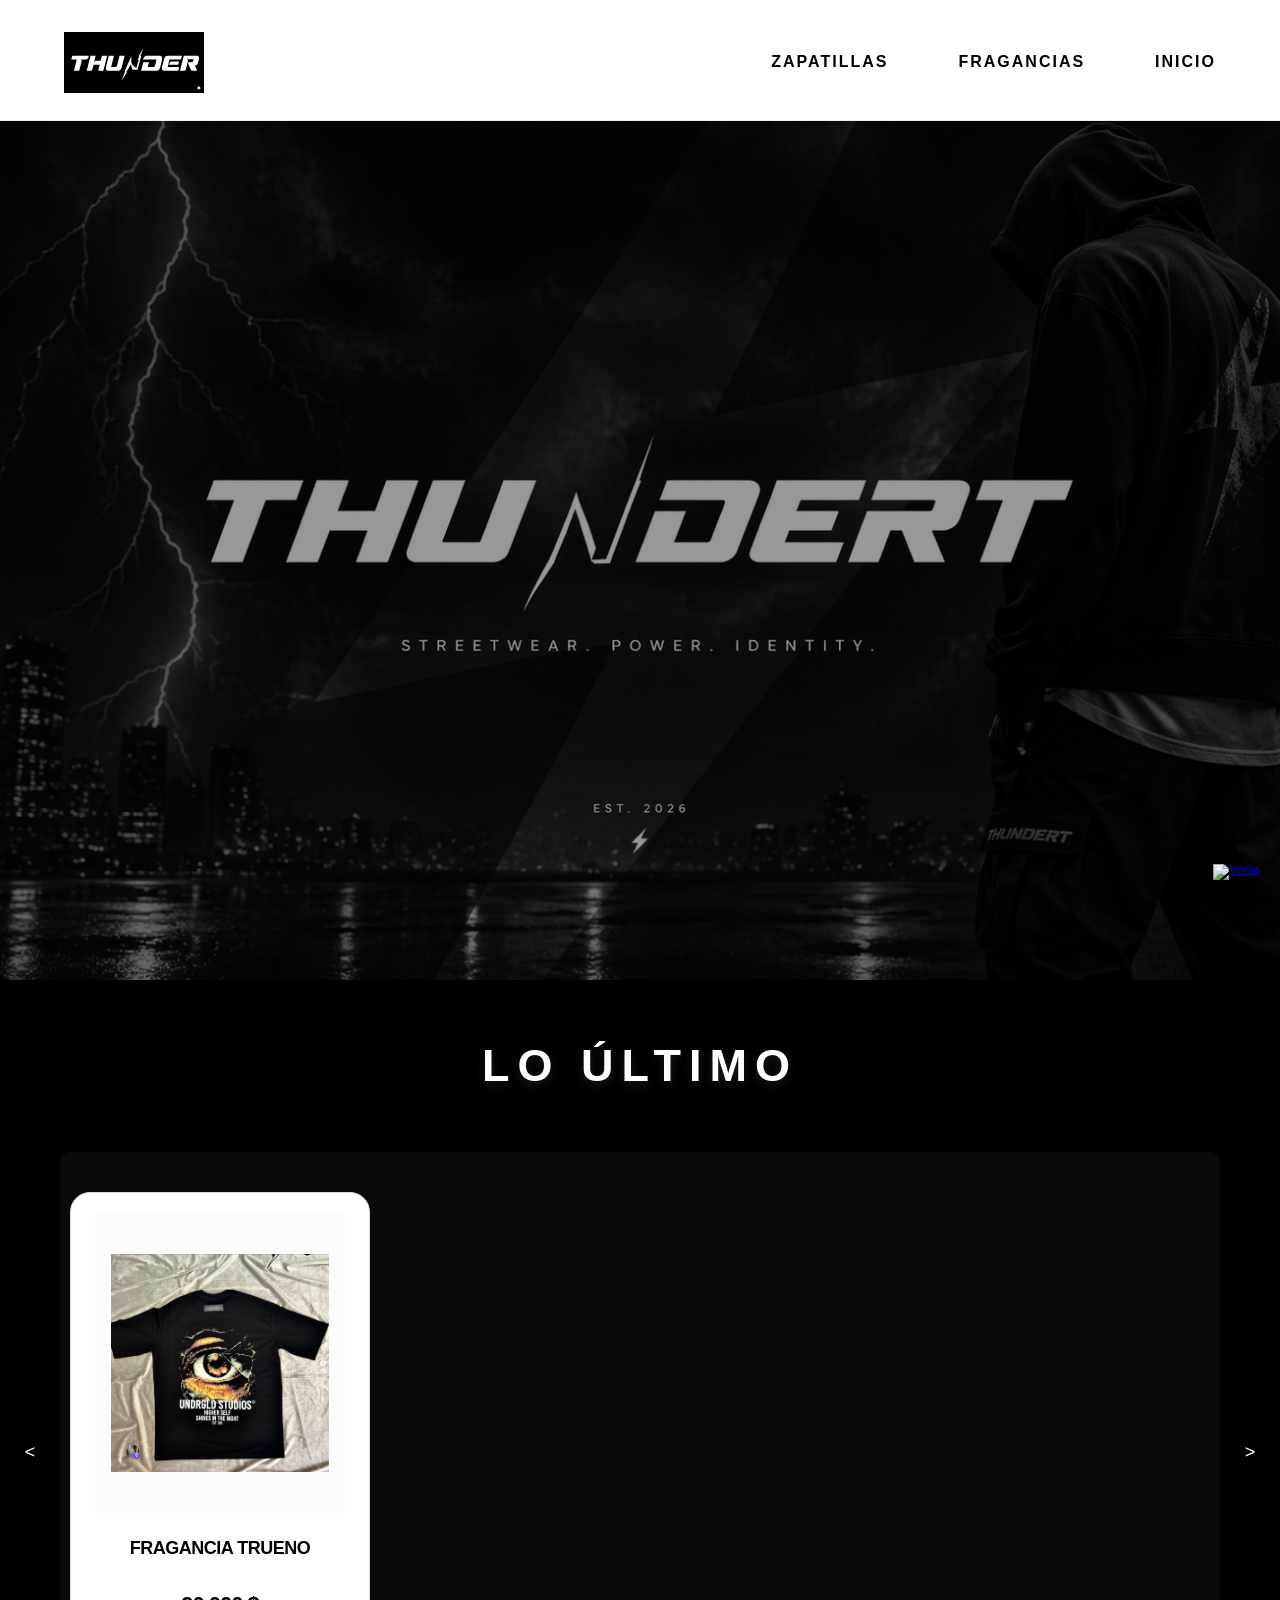
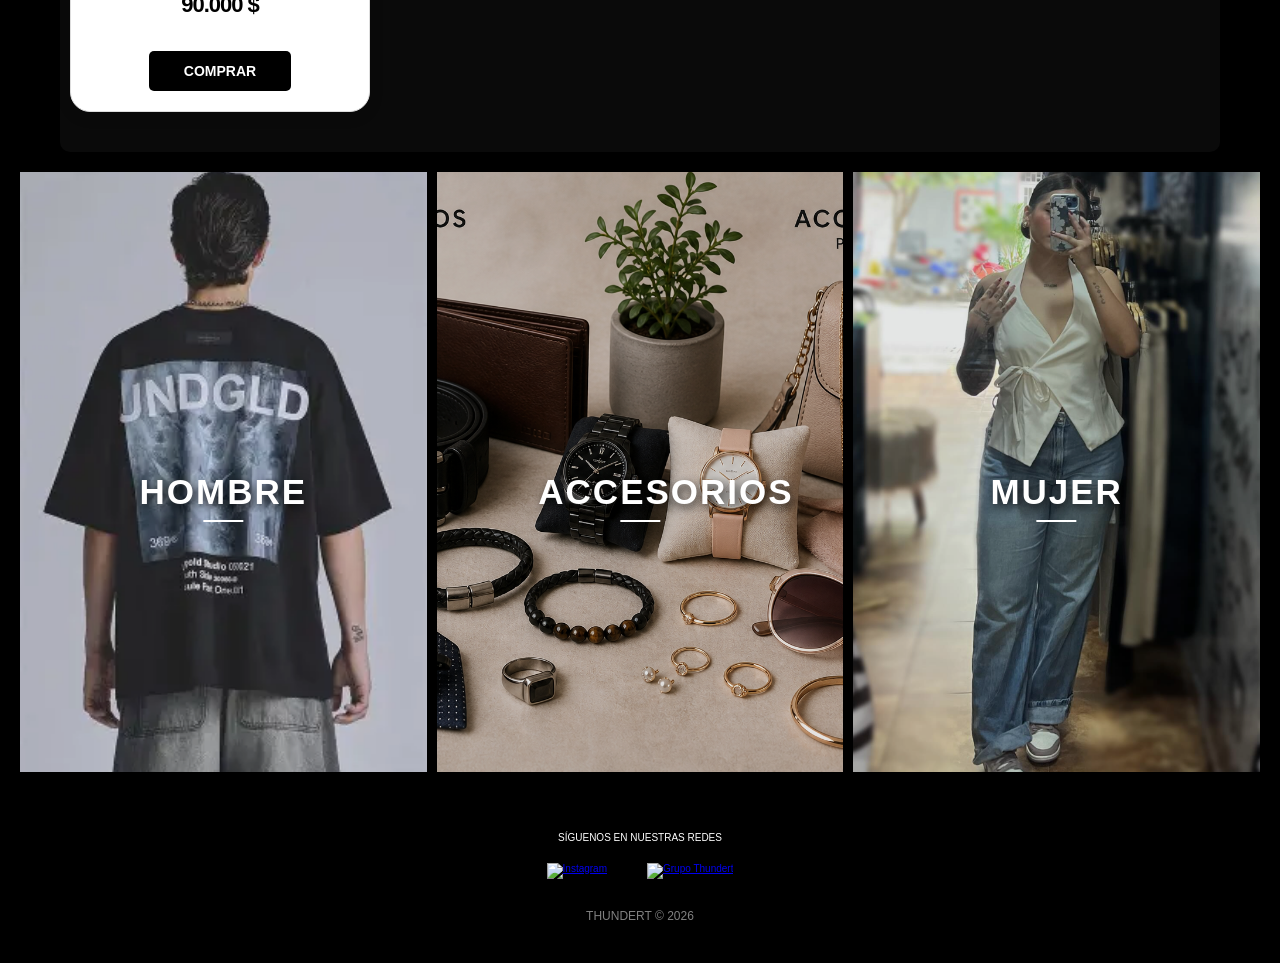
==== index.html @ 1c7ff264 "añadir nuevas cosas" ====
<!DOCTYPE html>
<html lang="en">
<head>
    <meta charset="UTF-8">
    <meta name="viewport" content="width=device-width, initial-scale=1.0">
    <meta name="description" content="Thundert | Streetwear Identity">
    <title>THUNDERT</title>
    <link rel="icon" href="img/favicon.png" type="image/png">
    <!-- Se actualizó la versión del CSS para forzar la lectura de los nuevos cambios -->
    <link rel="stylesheet" href="css/style.css?v=2.0">
    <style>
        /* Estilos internos para asegurar la superposición del texto */
        .contenedor-categorias {
            display: flex;
            flex-direction: column; /* Apila las categorías verticalmente */
            width: 100%;
        }
        .enlace-categoria {
            text-decoration: none;
            display: block;
            width: 100%;
        }
        .categoria-item {
            position: relative;
            width: 100%;
            overflow: hidden;
        }
        .categoria-item img {
            width: 100%;
            height: auto;
            display: block;
            object-fit: cover;
        }
        .texto-superpuesto {
            position: absolute;
            top: 50%;
            left: 50%;
            transform: translate(-50%, -50%);
            text-align: center;
            width: 100%;
            color: white;
            font-size: 3.5rem;
            font-weight: 900;
            text-transform: uppercase;
            text-shadow: 2px 4px 10px rgba(0,0,0,0.8);
            margin: 0;
            letter-spacing: 2px;
            font-family: Arial, sans-serif;
            pointer-events: none;
        }
        /* Ajuste para móviles */
        @media (max-width: 768px) {
            .texto-superpuesto {
                font-size: 2rem;
            }
        }
    </style>
</head>
<body>
    <div class="whatsapp-container" style="position: fixed; bottom: 20px; right: 20px; z-index: 1000;">
        <a href="https://wa.me/3206081551" target="_blank">
            <img src="https://upload.wikimedia.org/wikipedia/commons/6/6b/WhatsApp.svg" alt="Ventas" style="width: 50px; height: 50px;">
        </a>
    </div>

    <div id="pageTHUNDERT" style="padding-top:80px;">

        <div id="headerTHUNDERT" class="fixed-header">
            <header id="header">
                <div class="wrapper">
                    <div id="site-logo">
                        <a href="index.html"><img src="img/logo (1).svg" alt="THUNDERT"></a>
                    </div> 
                    <div class="nav-links">
                        <nav>
                            <ul class="d-flex">
                              <li class="link-header"><a href="sneakers.html">ZAPATILLAS</a></li>
                              <li class="link-header"><a href="fragancias.html">FRAGANCIAS</a></li> 
                              <li class="link-header"><a href="index.html">INICIO</a></li> 
                            </ul>
                       </nav>
                    </div>
                </div>
            </header>
        </div>

        <div class="portada"></div>

<main class="contenedor-principal">
    <h1 class="titulo-seccion-grande">LO ÚLTIMO</h1>
    <div class="carrusel-wrapper">
        <button class="flecha-carrusel prev" onclick="moverCarrusel(-345)"> < </button>
        <div class="bg-gray seccion-ultimo" id="contenedor-carrusel">

            <!-- Tarjeta de producto mejorada -->
            <div class="ultimo-ind" style="background-color: white; padding: 25px; border-radius: 15px; text-align: center; border: 1px solid #ddd;">
                <img class="producto" src="img/buso1.png" style="width: 100%; border-radius: 10px; height: 280px; object-fit: contain; margin-bottom: 10px;">
                
                <!-- NOMBRE: Ahora con Arial Black y más grande -->
                 <span class="nombre-pro" style="font-weight: 900 !important; color: black !important; font-family: Arial !important; text-transform: uppercase !important;">FRAGANCIA TRUENO</span>


                <!-- PRECIO: Bien sólido -->
                <div style="display: block !important; text-align: center !important; margin: 15px 0 !important;">
                    <span style="font-family: 'Arial Black', sans-serif !important; font-weight: 900 !important; font-size: 2.2rem !important; color: black !important; line-height: 1 !important; display: inline-block !important; vertical-align: middle !important; letter-spacing: -1px;">
                        90.000 $
                    </span>
                </div>

                <a href="https://wa.me/3206081551?text=Hola%20Thundert,%20me%20interesa%20el%20Buso%20Undergold%20Negro" target="_blank" class="boton-comprar-wa" style="display: inline-block; background-color: black; color: white; text-decoration: none; padding: 12px 35px; border-radius: 5px; font-weight: 900; text-transform: uppercase; margin-top: 10px; font-family: 'Arial Black', sans-serif;">
                    COMPRAR
                </a>
            </div>

        </div>
        <button class="flecha-carrusel next" onclick="moverCarrusel(345)"> > </button>
    </div>
</main>

        <!-- SECCIÓN DE CATEGORÍAS CORREGIDA -->
        <div class="seccion-categorias">
             <!-- Bloque Hombre -->
            <a href="hombre.html" class="enlace-categoria">
                <div class="categoria-item">
                    <img src="img/portada hombre.png" alt="Hombre">
                    <div class="texto-superpuesto">HOMBRE</div>
                </div>
            </a>

            <!-- Bloque Accesorios -->
            <a href="accesorios.html" class="enlace-categoria">
                <div class="categoria-item">
                    <img src="img/accesorios.png" alt="Accesorios">
                    <div class="texto-superpuesto">ACCESORIOS</div>
                </div>
            </a>

             <!-- Bloque Mujer -->
            <a href="mujer.html" class="enlace-categoria">
                <div class="categoria-item">
                    <img src="img/mujer.png" alt="Mujer">
                    <div class="texto-superpuesto">MUJER</div>
                </div>
            </a>
        </div>

        <div style="text-align: center; padding: 40px 20px; background: #000;">
            <p style="color: white; margin-bottom: 20px;">SÍGUENOS EN NUESTRAS REDES</p>
            <div style="display: flex; justify-content: center; gap: 40px; align-items: center;">
                <a href="https://www.instagram.com/thunder_shoop1/" target="_blank">
                    <img src="https://upload.wikimedia.org/wikipedia/commons/9/95/Instagram_logo_2022.svg" width="40" alt="Instagram">
                </a>
                <a href="https://chat.whatsapp.com/KRvYQp1eZqj1hCpYJzZqOm" target="_blank">
                    <img src="https://upload.wikimedia.org/wikipedia/commons/6/6b/WhatsApp.svg" width="40" alt="Grupo Thundert">
                </a>
            </div>
            <p style="color: gray; font-size: 12px; margin-top: 30px;">THUNDERT © 2026</p>
        </div>
             
    </div>

    <script>
        function moverCarrusel(distancia) {
            const contenedor = document.getElementById('contenedor-carrusel');
            contenedor.scrollBy({ left: distancia, behavior: 'smooth' });
        }
    </script>
</body>
</html>
---- css/style.css ----
html{
    box-sizing: border-box;
    font-size: 62.5%;
}

*,
*::before,
*:after{
    box-sizing: inherit;
}

/* Esto pone el fondo negro en TODA la web */
body {
    background-color: #000000 !important;
    color: #ffffff !important; /* Pone todas las letras blancas por defecto */
    margin: 0;
    padding: 0;
    font-family: 'Inter', sans-serif; /* O la fuente que estés usando */
}

/* Ajuste para que los títulos y precios se vean en blanco */
h1, h2, h3, span, div {
    color: #ffffff;
}

/* Ajuste para el carrusel y las cajas de productos */
.bg-gray, .seccion-ultimo {
    background-color: #0a0a0a !important; /* Un gris casi negro para dar profundidad */
    border-radius: 10px;
}

.ultimo-ind {
    background-color: #111111; /* Color de la tarjetita del producto */
    padding: 15px;
    border-radius: 8px;
    border: 1px solid #222; /* Un borde sutil para que se note la caja */
}

.txt-base-carousel-section-price {
    color: #ffffff !important;
}
  /*header*/

/* --- NUEVO HEADER THUNDERT MODERNO --- */
#headerTHUNDERT.fixed-header {
    position: fixed;
    top: 0; /* Mejor en 0 para que no flote raro en cel */
    left: 0;
    width: 100%;
    z-index: 1000;
    background-color: #ffffff; /* Blanco sólido como Monastery */
    border-bottom: 1px solid #f0f0f0;
}

#header {
    /* Le damos más altura para que el logo no esté apretado */
    height: 120px; 
    display: flex;
    align-items: center;
    padding-top: 15px; /* Esto lo empuja un poco hacia abajo */
    padding-bottom: 10px;
}

#site-logo img {
    /* Lo anchamos un poco más como pediste */
    width: 140px; 
    height: auto;
    display: block;
    margin: 0 auto; /* Lo asegura en el centro */
}
.wrapper {
    width: 95%; /* Más espacio en los bordes */
    margin: auto;
    display: flex;
    justify-content: space-between; /* Logo a un lado, menú al otro */
    align-items: center;
}


.nav-links {
    display: flex;
    align-items: center;
}

.d-flex {
    display: flex;
    margin: 0;
    padding: 0;
    list-style: none;
    gap: 20px; /* Espaciado moderno entre links */
}

.link-header a {
    text-decoration: none;
    color: #000000;
    /* Subimos el tamaño para que destaquen */
    font-size: 16px !important; 
    /* Un poco de espacio entre letras para que se vea premium */
    letter-spacing: 2px; 
    text-transform: uppercase;
    font-weight: 800; /* Más negrita para que tengan fuerza */
}

/* --- AJUSTE PARA LOGO MÁS LARGO EN CELULAR --- */
@media (max-width: 768px) {
    
    #headerTHUNDERT.fixed-header {
        height: auto !important;
        padding: 10px 0 !important; /* Un poquito más de aire arriba/abajo */
    }

    .wrapper {
        flex-direction: column !important;
        align-items: flex-start !important;
        padding-left: 20px !important;
    }

    #site-logo {
        width: 100% !important;
        justify-content: flex-start !important;
        margin-bottom: 20px !important; /* Más espacio antes de los links */
    }

    #site-logo img {
        /* AQUÍ LO HACEMOS MÁS LARGO */
        width: 250px !important; /* Súbele a 220px o 250px si lo quieres todavía más largo */
        max-width: 90% !important; /* Para que no toque el borde derecho */
        height: auto !important;
        margin: 0 !important;
        display: block !important;
        
        /* Opcional: Si quieres que las letras se vean un pelín más nítidas al agrandar */
        image-rendering: -webkit-optimize-contrast;
    }

    .nav-links {
        padding-left: 0 !important; /* Alineamos los links con el inicio del logo largo */
    }

    .d-flex {
        gap: 25px !important; /* Más separación entre DROPS, ZAPATILLAS, etc. */
        justify-content: flex-start !important;
        width: 100% !important;
        margin-top: 10px !important;
    }

    .link-header a {
        /* En celular un poco más grandes que antes pero que quepan */
        font-size: 14px !important; 
        letter-spacing: 1px !important;
    }
   
}
/*footer*/

.footer-basic{
    padding:  40px 0;
    background-color: #000;
    color: #ffffff;
}

.footer-basic .social{
    text-align: center;

}

.footer-basic .social > a{
    font-size: 24px;
    width: 40px;
    height: 40px;
    line-height: 40px;
    display: inline-block;
    text-align: center;
    border-radius: 50%;
    border: 1px solid #ffffff;
    margin: 0 8px;
    color: #ffffff;
    opacity: 0.75;
    
}

.footer-basic .social > a:hover{
    opacity: 1;
}

/*portada*/

/* =======================================================
    ESTILOS DE LA PORTADA (SEGÚN EL VIDEO)
   ======================================================= */

.portada {
    background-image: url(../img/banner.jpeg);
    background-attachment: scroll; /* Cambiado de fixed a scroll para mejor compatibilidad en móvil */
    height: 100vh;
    width: 100%;
    background-size: cover;
    background-repeat: no-repeat;
    background-position: center center;
    display: flex;
    justify-content: center;
    align-items: center;
    background-color: rgba(0,0,0,.4);
    background-blend-mode: overlay;
}

.header__texto {
    text-align: center;
    color: #ffffff;
    max-width: 800px;
    z-index: 2;
    padding: 0 20px; /* Margen para que el texto no toque los bordes del cel */
}

.header__texto h2 {
    font-size: 7rem;
    margin: 0px 0px 10px 0px;
    text-transform: uppercase;
    letter-spacing: 5px;
    font-weight: 900;
    text-shadow: 2px 4px 10px rgba(0,0,0,0.8);
}

.border-titler {
    height: 3px;
    width: 120px;
    background-color: #ffffff;
    margin: 20px auto;
}

.descrption-titler {
    font-size: 2.2rem;
    line-height: 1.5;
    margin: 0;
    font-weight: normal;
    letter-spacing: 2px;
}

/* --- AJUSTES ESPECÍFICOS PARA CELULAR --- */
@media (max-width: 768px) {
    .portada {
        /* 1. Eliminamos cualquier color gris de fondo */
        background-color: #000 !important; 
        
        /* 2. Ajustamos la imagen para que toque los bordes laterales */
        background-image: url(../img/banner.jpeg);
        background-size: contain !important; /* Muestra la imagen completa sin recortar */
        background-repeat: no-repeat !important;
        background-position: center center !important;

        /* 3. El truco maestro: Altura proporcional */
        /* En lugar de 80vh o 100vh que dejan huecos, usamos una altura baja */
        height: 220px !important; 
        
        /* 4. Quitamos márgenes que puedan estar empujando el contenido */
        margin: 0 !important;
        padding: 0 !important;
        
        /* 5. Si hay un degradado o overlay gris, lo quitamos */
        background-blend-mode: normal !important;
    }

    /* Si el espacio gris es arriba (por el menú), ajustamos el margen */
    .header {
        margin-bottom: 0 !important;
    }
}

    /* Ocultamos el texto que está encima para que no tape tu logo de fondo */
    .header__texto {
        display: none !important;
    }


/* =======================================================
    ALINEACIÓN DEL HEADER (LOGO IZQ / MENÚ DER)
   ======================================================= */

.wrapper {
    width: 90%;
    margin-top: 0px;
    margin-right: auto;
    margin-bottom: 0px;
    margin-left: auto;
    display: flex;
    justify-content: space-between;
    align-items: center;
}

.nav-links ul {
    display: flex;
    list-style-type: none;
    margin-top: 0px;
    margin-right: 0px;
    margin-bottom: 0px;
    margin-left: 0px;
    padding-left: 0px;
}

.nav-links ul li {
    margin-left: 30px;
}

.nav-links ul li a {
    text-decoration: none;
    color: #000000;
    font-weight: bold;
    text-transform: uppercase;
    font-size: 1.6rem;
}

/* RESPONSIVE */

/* =======================================================
    1. TABLET (Pantallas medianas)
   ======================================================= */
@media (max-width: 992px) {
    #site-logo img { width: 80px; }
    .nav-links ul li a { font-size: 1.1rem; }
    .header__texto h2 { font-size: 4rem; }
}

/* =======================================================
    2. CELULAR (Lo que verá el dueño en su móvil)
   ======================================================= */
@media (max-width: 768px) {
    /* Header ultra delgado */
    #headerTHUNDERT.fixed-header {
        padding: 5px 0 !important;
        background-color: rgba(255, 255, 255, 0.98);
    }

    /* Logo pequeño para ganar espacio */
    #site-logo img {
        width: 60px !important;
        margin-bottom: 2px !important;
    }

    /* Menú en una sola línea horizontal */
    .nav-links ul {
        display: flex !important;
        flex-direction: row !important;
        justify-content: center !important;
        gap: 12px !important;
    }

    .nav-links ul li a {
        font-size: 0.85rem !important;
    }

    /* Bajamos la portada para que el logo no tape a THUNDERT */
    .portada {
        padding-top: 150px !important; 
        height: 100vh;
        display: flex;
        flex-direction: column;
        justify-content: flex-start;
    }

    .header__texto h2 {
        font-size: 3.2rem !important;
    }
}


/* =======================================================
    3. WHATSAPP FLOTANTE (Abajo a la derecha)
   ======================================================= */
.whatsapp-container {
    position: fixed;
    bottom: 20px;
    right: 20px;
    z-index: 9999;
}

.whatsapp-button {
    background-color: #25d366;
    display: flex;
    justify-content: center;
    align-items: center;
    width: 55px;
    height: 55px;
    border-radius: 50%;
    box-shadow: 0px 4px 10px rgba(0,0,0,0.3);
}



/* =======================================================
    SECCIÓN LO ÚLTIMO - CARRUSEL THUNDERT
   ======================================================= */

/* Título imponente y centrado */
/* --- TÍTULOS IMPONENTES SOBRE FONDO NEGRO --- */
.titulo-seccion-grande, .titulo-seccion {
    color: #ffffff !important; /* Blanco puro para resaltar */
    font-family: 'Arial Black', Gadget, sans-serif !important; 
    font-weight: 900 !important;
    text-align: center;
    text-transform: uppercase;
    
    /* Ajuste de escala: imponente pero equilibrado */
    font-size: 4.5rem; 
    letter-spacing: 8px; /* Un poco menos de 12px para que no se pierda la lectura */
    margin: 60px 0;
    
    /* Sombra sutil para dar profundidad */
    text-shadow: 0px 4px 10px rgba(255, 255, 255, 0.1);
    display: block;
    width: 100%;
}

/* Ajuste para que el nombre del producto sea idéntico al de los zapatos */
.nombre-pro, .nombre-producto {
    font-family: 'Arial Black', sans-serif !important;
    font-weight: 900 !important;
    font-size: 1.4rem !important;
    letter-spacing: -1px !important; /* Letras juntas como en FUERZA AÉREA */
    color: #000 !important; /* Negro porque la tarjeta del producto es blanca */
    text-transform: uppercase;
}

/* Contenedor que agrupa flechas y productos */
.carrusel-wrapper {
    position: relative;
    display: flex;
    align-items: center;
    width: 100%;
    max-width: 1400px;
    margin: 0 auto;
    padding: 0 60px; /* Espacio para que las flechas no tapen el contenido */
}

/* El "túnel" por donde pasan las camisas */
.bg-gray.seccion-ultimo {
    display: flex;
    flex-direction: row;   /* Fuerza la fila */
    flex-wrap: nowrap;     /* OBLIGATORIO: Evita que las camisas se vayan hacia abajo */
    justify-content: flex-start;
    align-items: stretch;
    gap: 25px;
    padding: 40px 10px;
    width: 100%;
    overflow-x: hidden;    /* Esconde la barra de scroll */
    scroll-behavior: smooth;
    background-color: #f3f3f3; /* Color de fondo gris claro */
}

/* Tarjeta de cada Camisa */
.ultimo-ind {
    background-color: #ffffff;
    border-radius: 12px;
    box-shadow: 0 4px 15px rgba(0,0,0,0.1);
    min-width: 320px;      /* Ancho fijo para cada una de las 20 camisas */
    max-width: 320px;
    flex-shrink: 0;        /* OBLIGATORIO: Evita que se aplasten las tarjetas */
    padding: 20px;
    text-align: center;
    display: flex;
    flex-direction: column;
    justify-content: space-between;
}

/* La Imagen de la Camisa */
.producto {
    width: 100%;
    height: 300px;         /* Altura fija para que todas se vean iguales */
    object-fit: cover;     /* Ajusta la imagen sin deformarla */
    border-radius: 8px;
    margin-bottom: 15px;
    display: block;
}

/* Etiquetas de Descuento */
.txt-base-carousel-secction--discount {
    background-color: #000;
    color: #fff;
    padding: 3px 8px;
    font-size: 1rem;
    font-weight: bold;
    border-radius: 3px;
    margin: 0 5px;
    text-transform: uppercase;
}

/* Texto del Nombre */
.ultimo-ind span:not(.txt-base-carousel-secction--discount) {
    display: block;
    font-size: 1.4rem;
    font-weight: bold;
    color: #000;
    text-transform: uppercase;
    margin: 10px 0;
}

/* El Precio */
.txt-base-carousel-section-price {
    font-size: 1.8rem;
    font-weight: 800;
    color: #333;
    margin-bottom: 15px;
}

/* --- BOTONES DE FLECHAS --- */
.flecha-carrusel {
    position: absolute;
    top: 50%;
    transform: translateY(-50%);
    background: #000;
    color: #fff;
    border: none;
    width: 50px;
    height: 50px;
    border-radius: 50%;
    cursor: pointer;
    z-index: 100;
    display: flex;
    justify-content: center;
    align-items: center;
    font-size: 1.8rem;
    transition: 0.3s ease;
}

.flecha-carrusel.prev {
    left: 5px; /* Pegada al borde izquierdo */
}

.flecha-carrusel.next {
    right: 5px; /* Pegada al borde derecho */
}

.flecha-carrusel:hover {
    background: #333;
    transform: translateY(-50%) scale(1.1);
}

/* Botón AGREGAR */
.boton--primario {
    background-color: #000000;
    color: #ffffff;
    border: none;
    padding: 12px;
    font-weight: bold;
    text-transform: uppercase;
    cursor: pointer;
    transition: 0.3s;
    border-radius: 4px;
    width: 100%;
}

.boton--primario:hover {
    background-color: #444;
}

/*categorias*/

.contenedor-categorias {
    display: grid;
    grid-template-columns: repeat(auto-fit, minmax(300px, 1fr));
    gap: 5px;
    padding: 5px;
    background-color: #000;
}

.categoria-card {
    position: relative;
    height: 75vh; 
    overflow: hidden;
    display: flex;
    align-items: flex-end;
    justify-content: center;
    background-color: #1a1a1a; /* Fondo por si la imagen tarda en cargar */
}

.categoria-card img {
    position: absolute;
    width: 100%;
    height: 100%;
    object-fit: cover;
    filter: brightness(0.75);
    transition: transform 1.5s cubic-bezier(0.25, 0.46, 0.45, 0.94), filter 0.6s ease;
}

.categoria-card:hover img {
    transform: scale(1.08);
    filter: brightness(1);
}

.categoria-info {
    position: relative;
    z-index: 2;
    padding-bottom: 50px;
    width: 100%;
    text-align: center;
}

.categoria-info h2 {
    color: white;
    font-size: 16px; /* Tamaño un poco más sutil */
    letter-spacing: 7px; /* Espaciado Monastery total */
    font-weight: 300;
    text-transform: uppercase;
    margin: 0;
}

.categoria-info h2::after {
    content: '';
    display: block;
    width: 20px;
    height: 1px;
    background: #fff;
    margin: 15px auto;
    transition: width 0.4s ease;
}

.categoria-card:hover .categoria-info h2::after {
    width: 60px;
}
/* EFECTO SCROLL LATERAL PARA CELULARES */
@media (max-width: 768px) {
    .contenedor-categorias {
        display: flex !important; /* Cambiamos de rejilla a fila */
        overflow-x: auto !important; /* Permite deslizar a los lados */
        scroll-snap-type: x mandatory; /* Hace que la imagen se "ajuste" al centro al soltar */
        gap: 10px;
        padding: 10px;
        -webkit-overflow-scrolling: touch; /* Scroll suave en iPhone */
    }

    .contenedor-categorias::-webkit-scrollbar {
        display: none; /* Oculta la barra de scroll para que se vea más limpio */
    }

    .categoria-card {
        flex: 0 0 85%; /* Cada carta ocupa el 85% del ancho para que se vea un poquito de la siguiente */
        height: 60vh; /* Un poco más bajitas para que no tapen toda la pantalla */
        scroll-snap-align: center; /* Centra la imagen al deslizar */
        border-radius: 5px; /* Opcional: un toque sutil */
    }

    .categoria-info h2 {
        font-size: 14px; /* Texto un poco más pequeño para celular */
        letter-spacing: 4px;
    }
}
.boton-comprar-wa {
    display: block;
    background-color: #000;
    color: #fff;
    text-align: center;
    padding: 10px;
    margin-top: 10px;
    text-decoration: none;
    font-weight: 800;
    font-size: 14px;
    border-radius: 4px;
}

/* Esto limpia cualquier residuo que empuje el título a los lados */
.content-fragancias {
    padding-top: 160px !important; /* Espacio exacto para que el header no lo tape */
    display: flex !important;
    flex-direction: column !important;
    align-items: center !important;
    width: 100% !important;
    background-color: #000 !important;
}

.titulo-principal {
    color: #fff !important;
    font-size: 3.5rem !important;
    letter-spacing: 12px !important;
    text-transform: uppercase !important;
    font-weight: 900 !important;
    margin: 0 auto 50px auto !important; /* Centrado horizontal automático */
    text-align: center !important;
    width: 100% !important;
}

/* Estilo para el nombre de la marca encima del scroll */



.ultimo-ind img {
    width: 100%;
    border-radius: 8px;
}




/* Título de la Marca Centrado y Estilizado */


/* Línea sutil debajo del nombre de la marca */
.titulo-marca::after {
    content: '';
    display: block;
    width: 50px;
    height: 4px;
    background-color: white;
    margin: 10px auto 0 auto; /* Centra la línea */
}


/* --- DISEÑO DE SNEAKERS FINAL --- */

/* 1. Nombres de marcas (Nike, Valentino, Adidas) */


/* Línea blanca debajo del nombre */
.titulo-marca::after {
    content: '';
    display: block;
    width: 50px;
    height: 4px;
    background-color: white;
    margin: 10px auto 0 auto;
}

/* 2. El contenedor que permite deslizar a los lados */
/* ELIMINA cualquier otra versión de .contenedor-horizontal y pega esta */

/* Esto es para que no se vea la barra gris fea abajo */
.contenedor-horizontal::-webkit-scrollbar {
    display: none !important;
    width: 0 !important;
    height: 0 !important;
}

/* 3. La tarjeta blanca del zapato */



/* 4. Ajustes para que en Computadora se vea ordenado */
/* --- ESTO ES SOLO PARA CELULARES --- */
@media (max-width: 767px) {
    /* Achicamos el título de FRAGANCIA */
    .titulo-seccion-grande {
        font-size: 1.8rem !important; /* Más pequeño para que no asuste */
        letter-spacing: 4px !important; /* Juntamos las letras */
        margin-top: 10px !important;
        margin-bottom: 15px !important;
        display: block;
    }

    /* Ajustamos la tarjeta del perfume para que no sea tan gigante */
    .ultimo-ind {
        padding: 10px !important;
        margin: 5px !important;
    }

    /* Reducimos la foto del perfume para que quepa todo en la pantalla */
    .ultimo-ind .producto {
        height: 180px !important; /* Altura más cómoda para el dedo */
        object-fit: contain !important;
    }

    /* Ajustamos el tamaño del nombre y precio para que quepan bien */
    .nombre-pro {
        font-size: 1.1rem !important;
    }
    
    .txt-base-carousel-section-price {
        font-size: 1.4rem !important;
    }
}

/* --- ESTO ES PARA COMPUTADORA (Lo que ya tenías) --- */
@media (min-width: 768px) {
    .ultimo-ind {
        flex: 0 0 31.5% !important; 
        min-width: 320px !important;
    }

    .titulo-marca {
        font-size: 3rem !important;
    }
}
/* =======================================================
   SECCIÓN DE ZAPATILLAS (CARRUSEL LATERAL) - VERSIÓN FINAL
   ======================================================= */

/* 1. Título de la Marca (Nike, Adidas, etc.) */
.titulo-marca {
    font-family: 'Montserrat', sans-serif !important;
    color: white !important;
    font-size: 2.2rem !important;
    text-align: center !important;
    text-transform: uppercase !important;
    letter-spacing: 8px !important;
    margin: 60px 0 20px 0 !important;
    width: 100% !important;
    display: block !important;
}

.titulo-marca::after {
    content: '';
    display: block;
    width: 50px;
    height: 4px;
    background-color: white;
    margin: 10px auto 0 auto;
}



.contenedor-horizontal::-webkit-scrollbar-track {
    background: #333333 !important; /* Color del fondo de la barra */
}

.seccion-marca {
    background-image: linear-gradient(rgba(0,0,0,0.7), rgba(0,0,0,0.7)), url('tu-imagen.jpg') !important;
    background-size: cover !important;
    background-position: center !important;
    background-attachment: fixed !important; /* Esto hace que la imagen se quede quieta al bajar */
    padding: 50px 0 !important;
}



/* Imágenes de los zapatos */
.ultimo-ind img {
    width: 100% !important;
    height: auto !important;
    border-radius: 10px !important;
}



/* Ajuste para que en celulares se vea el 85% */
@media (max-width: 768px) {
    .ultimo-ind {
        flex: 0 0 85% !important;
        min-width: 85% !important;
    }
}

/* 1. EL CONTENEDOR (Lo que permite el movimiento) */
.contenedor-horizontal {
    display: flex !important;
    flex-direction: row !important;
    flex-wrap: nowrap !important; /* Obliga a los zapatos a estar en una sola fila */
    overflow-x: auto !important;  /* Activa el scroll lateral */
    width: 100% !important;
    gap: 20px !important;
    padding: 20px !important;
    -webkit-overflow-scrolling: touch !important; /* Movimiento suave en celulares */
    scroll-snap-type: x mandatory !important;    /* Ajuste automático al deslizar */
}

/* 2. LA BARRA BLANCA (Visible en PC, oculta en celular para que sea limpio) */
.contenedor-horizontal::-webkit-scrollbar {
    height: 6px !important;
    display: block !important;
}

.contenedor-horizontal::-webkit-scrollbar-thumb {
    background: white !important;
    border-radius: 10px !important;
}

.contenedor-horizontal::-webkit-scrollbar-track {
    background: #333333 !important; /* Color del fondo de la barra */
}


@media (max-width: 768px) {
    .contenedor-horizontal::-webkit-scrollbar {
        display: none !important; /* En celular no hace falta ver la barra */
    }
}

/* 3. LA TARJETA (El tamaño de cada zapato) */
.ultimo-ind {
    flex: 0 0 300px !important; /* Tamaño fijo en PC */
    min-width: 300px !important; 
    background-color: white !important;
    border-radius: 20px !important;
    padding: 20px !important;
    display: flex !important;
    flex-direction: column !important;
    align-items: center !important;
    scroll-snap-align: center !important; /* Se alinea al centro al soltar el dedo */
}

@media (max-width: 768px) {
    .ultimo-ind {
        flex: 0 0 85% !important; /* En celular ocupa casi toda la pantalla */
        min-width: 85% !important;
    }
}

/* ESTILO PARA DROPS Y ZAPATILLAS */
.nombre-pro {
    font-family: Arial, sans-serif !important;
    font-weight: 900 !important; /* Grosor máximo */
    font-size: 1.8rem !important;
    text-transform: uppercase !important;
    color: #000000 !important;
    display: block !important;
    margin-top: 15px !important;
    letter-spacing: -0.5px !important;
}

.precio {
    font-family: Arial, sans-serif !important;
    font-weight: 900 !important;
    font-size: 2.2rem !important;
    color: #000000 !important;
    margin: 10px 0 !important;
    display: block !important;
}

/* El botón para que también tenga la misma letra */
.boton-comprar-wa {
    font-family: Arial, sans-serif !important;
    font-weight: 900 !important;
    text-transform: uppercase !important;
}

/* --- ESTILO PARA LAS IMÁGENES DE FRAGANCIAS --- */

.ultimo-ind .producto {
    width: 100% !important;
    height: 300px !important; /* Altura fija para que todas las fotos de perfumes midan lo mismo */
    object-fit: contain !important; /* Esto evita que el frasco del perfume se estire o se vea flaco */
    background-color: #f9f9f9 !important; /* Un fondo gris muy claro para que el vidrio resalte */
    border-radius: 10px !important;
    padding: 15px !important; /* Espacio para que el perfume no toque los bordes de la foto */
    transition: transform 0.3s ease !important;
}

/* Efecto al pasar el mouse por encima del perfume */
.ultimo-ind:hover .producto {
    transform: scale(1.05) !important; /* Se agranda un poquito suavemente */
}


/* Opcional: Si quieres que el símbolo '$' se vea un poco más pequeño que el número */
.txt-base-carousel-section-price::first-letter {
    font-size: 1.6rem;
    vertical-align: top;
}
.ultimo-ind .producto {
    padding: 20px !important; /* Crea espacio alrededor del frasco */
    background-color: #fcfcfc !important; /* Fondo casi blanco muy limpio */
    object-fit: contain !important;
}

.txt-base-carousel-section-price {
    font-family: Arial, sans-serif !important;
    font-weight: 900 !important; /* Grosor máximo para que se vea potente */
    font-size: 2.2rem !important; /* Tamaño grande */
    color: #000000 !important;
    text-align: center !important;
    display: block !important;
    margin: 15px 0 !important;
    line-height: 1 !important; /* Evita que el precio se suba o se vea pequeño */
    letter-spacing: -1px !important; /* Junta un poco los números para el estilo moderno */
}

/* --- CONFIGURACIÓN TRES COLUMNAS IGUALES --- */
.seccion-categorias {
    display: grid !important;
    grid-template-columns: repeat(3, 1fr); 
    gap: 15px; 
    padding: 20px; 
    background-color: #000; /* Cámbialo a negro si quieres el look de lujo */
    width: 100%;
}

.enlace-categoria {
    text-decoration: none;
    display: block;
    position: relative;
    overflow: hidden;
    height: 600px; /* Esta es la altura premium que elegiste */
}

.categoria-item {
    width: 100% !important;
    height: 100% !important;
}

.categoria-item img {
    /* AGREGAMOS !IMPORTANT A TODO PARA QUE NO SE DAÑE */
    width: 100% !important;
    height: 100% !important; /* Esto obliga a la foto de accesorios a estirarse hasta los 600px */
    object-fit: cover !important; /* Esto evita que se vea estirada, la recorta perfecto */
    display: block !important;
    filter: brightness(0.9); /* Un toque oscuro para que el texto resalte */
    transition: transform 0.6s cubic-bezier(0.25, 0.46, 0.45, 0.94);
}

/* Efecto Zoom al pasar el mouse (Estilo Monastery) */
.enlace-categoria:hover img {
    transform: scale(1.1);
}

/* Efecto de "sobresalir" al pasar el puntero */
.enlace-categoria:hover .categoria-item img {
    transform: scale(1.05);
}

/* Texto sutil y elegante abajo */
.texto-superpuesto {
    position: absolute;
    bottom: 30px;
    left: 0;
    right: 0;
    text-align: center;
    color: white;
    font-family: 'Arial', sans-serif;
    font-weight: 600;
    font-size: 1.1rem;
    text-transform: uppercase;
    letter-spacing: 2px;
    text-shadow: 2px 2px 8px rgba(0,0,0,0.5);
    z-index: 2;
}

/* Responsivo para celulares */
@media (max-width: 768px) {
    .seccion-categorias {
        grid-template-columns: 1fr; /* En móvil se ponen una sobre otra */
        padding: 10px;
    }
    .enlace-categoria {
        height: 500px;
    }
}

    /* --- CORRECCIÓN DE POSICIÓN CATEGORÍAS --- */
    .seccion-categorias {
        display: grid !important;
        grid-template-columns: repeat(3, 1fr); /* Tres columnas iguales */
        gap: 10px; 
        padding: 20px; 
        background-color: #000 !important; /* Fondo negro total */
        width: 100%;
    }

    .enlace-categoria {
        text-decoration: none;
        display: block;
        position: relative !important; /* Jefe de la posición del texto */
        overflow: hidden;
        height: 600px; /* Altura fija para que el texto no se salga */
        background-color: #000;
    }

    .categoria-item {
        width: 100%;
        height: 100%;
        position: relative;
    }

    .categoria-item img {
        width: 100%;
        height: 100%;
        object-fit: cover; 
        display: block;
        transition: transform 0.6s ease;
    }

    /* Texto SIEMPRE dentro de la foto */
    .texto-superpuesto {
        position: absolute !important;
        bottom: 40px !important; 
        left: 50% !important;   
        transform: translateX(-50%) !important; /* Centrado perfecto */
        width: auto !important;
        text-align: center;
        color: white;
        font-family: Arial, sans-serif;
        font-weight: 800;
        font-size: 1.2rem;
        text-transform: uppercase;
        letter-spacing: 3px;
        z-index: 10;
    }

/* La línea debajo */
.texto-superpuesto::after {
    content: '';
    display: block;
    width: 40px;
    height: 2px;
    background-color: white;
    margin: 8px auto 0;
}

/* --- AJUSTES PARA CELULAR --- */
@media (max-width: 768px) {
    .seccion-categorias {
        /* Pasamos de 3 columnas a 1 sola para que las fotos respiren */
        grid-template-columns: 1fr !important; 
        gap: 10px;
        padding: 10px;
    }

    .enlace-categoria {
        /* Bajamos la altura a 300px o 400px para que no sean tan largas en el celu */
        height: 350px !important; 
    }

    .seccion-categorias span {
        /* Ajustamos el tamaño de la letra para que no ocupe toda la foto */
        font-size: 1.4rem !important;
        letter-spacing: 3px !important;
    }
}

/* Importar una fuente parecida a la de la imagen */
@import url('https://fonts.googleapis.com/css2?family=Inter:wght@400;700;900&display=swap');

* {
    margin: 0;
    padding: 0;
    box-sizing: border-box;
    font-family: 'Inter', sans-serif; /* Letra moderna y gruesa */
}

body {
    background-color: #000; /* Fondo negro total como en la foto */
    color: #fff;
}

/* ENCABEZADO (Blanco arriba) */
.encabezado {
    background-color: #fff;
    padding: 15px 0;
    display: flex;
    justify-content: center;
}

.nav-links ul li a {
    color: #000;
    text-transform: uppercase;
    font-weight: 900;
    font-size: 14px;
    text-decoration: none;
    margin-left: 20px;
}

/* FILTROS */
.barra-filtros {
    background-color: #000;
    padding: 20px 5%;
    border-bottom: 1px solid #333;
}

.barra-filtros p {
    font-weight: 900;
    font-size: 12px;
    letter-spacing: 2px;
    cursor: pointer;
}

/* TITULO HOMBRE */
.titulo-pagina {
    text-align: right;
    font-size: 80px;
    font-weight: 900;
    letter-spacing: 15px;
    margin: 40px 5%;
}

/* CUADRICULA DE PRODUCTOS */
.contenedor-productos {
    display: flex;
    justify-content: center;
    padding: 20px;
}

.producto-card {
    border: 1px solid #555; /* El borde gris delgado de tu imagen */
    padding: 25px;
    width: 320px;
    text-align: center;
}

.producto-card img {
    width: 100%;
    margin-bottom: 20px;
}

/* LETRAS Y NUMEROS DE LA ROPA */
.p-nombre {
    font-weight: 900;
    font-size: 14px;
    margin-bottom: 10px;
    letter-spacing: 1px;
}

.p-precio {
    font-weight: 900;
    font-size: 20px;
    margin-bottom: 20px;
}

/* BOTON COMPRAR */
.btn-comprar {
    display: inline-block;
    background-color: #fff;
    color: #000;
    padding: 10px 30px;
    text-decoration: none;
    font-weight: 900;
    font-size: 12px;
    transition: 0.3s;
}

.btn-comprar:hover {
    background-color: #000;
    color: #fff;
    outline: 1px solid #fff;
}

@media (max-width: 768px) {
    .grid-productos {
        grid-template-columns: repeat(2, 1fr);
        gap: 15px;
        padding: 10px;
    }
    
    .ultimo-ind {
        padding: 12px !important;
    }
    
    .ultimo-ind img.producto {
        height: 150px;
        object-fit: cover;
    }
    
    .nombre-pro {
        font-size: 0.8rem !important;
    }
    
    .ultimo-ind span[style*="2.2rem"] {
        font-size: 1.3rem !important;
    }
}

@media (max-width: 768px) {
    .contenedor-categorias { 
        display: flex;
        overflow-x: auto; /* Permite el scroll horizontal */
        scroll-snap-type: x mandatory; /* Hace que se "ajuste" al deslizar */
        gap: 15px;
        padding: 10px;
        white-space: nowrap; /* Evita que el texto salte de línea */
        -webkit-overflow-scrolling: touch; /* Scroll suave en iPhone */
    }

    .categoria-item {
        flex: 0 0 auto; /* Evita que las imágenes se encojan */
        width: 80%; /* Ajusta esto para que se vea un pedazo de la siguiente imagen */
        scroll-snap-align: center;
    }
}

@media (max-width: 768px) {
    .logo img {
        filter: brightness(0) invert(1); /* Convierte el logo negro en blanco */
        max-width: 120px; /* Ajusta el tamaño para que no sature la pantalla */
    }
    
    header {
        background-color: rgba(0, 0, 0, 0.9); /* Un fondo sólido para que resalten los links */
    }
}

@media (max-width: 768px) {
    .contenedor-productos {
        display: grid;
        grid-template-columns: repeat(2, 1fr); /* Crea las dos columnas */
        gap: 10px; /* Espacio pequeño entre productos */
        padding: 10px;
    }

    .producto-card {
        width: 100%; /* Que ocupen su celda del grid */
    }

    .producto-card img {
        height: auto;
        object-fit: cover;
    }
    
    /* Ajuste de fuente para que el precio y botón quepan bien */
    .producto-card h3, .producto-card p {
        font-size: 14px;
    }
}
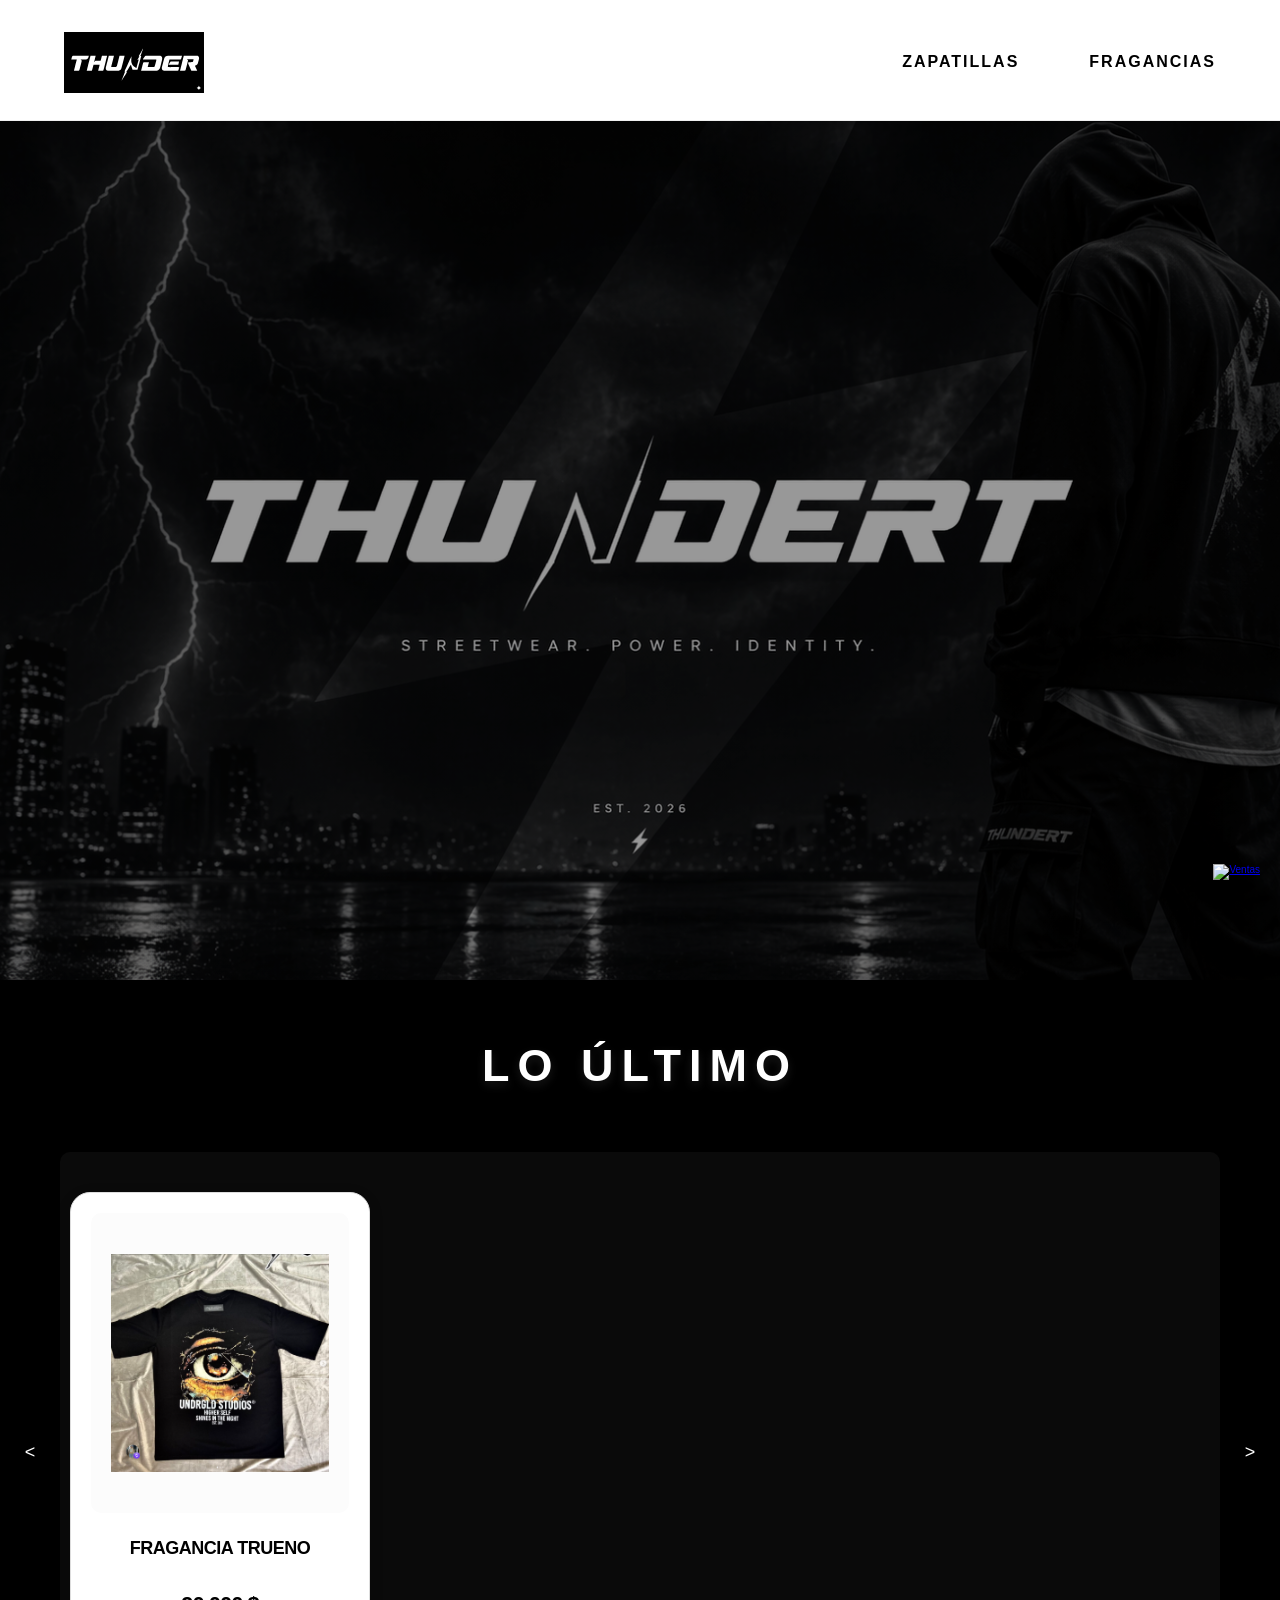
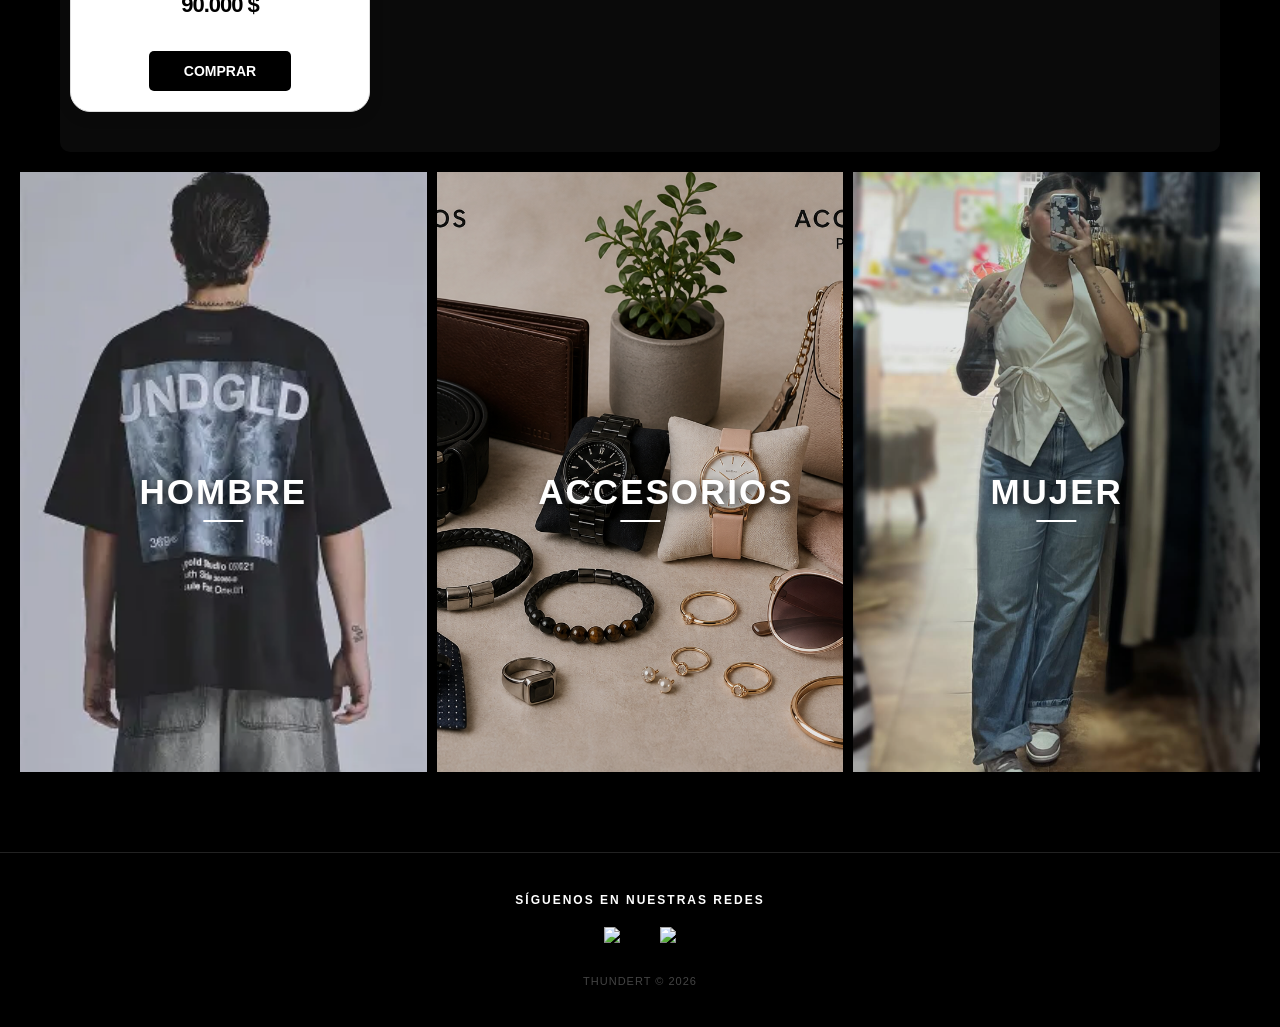
==== commit 1bda1601: "arreglar cosas visuales" ====
--- a/index.html
+++ b/index.html
@@ -76,7 +76,6 @@
                             <ul class="d-flex">
                               <li class="link-header"><a href="sneakers.html">ZAPATILLAS</a></li>
                               <li class="link-header"><a href="fragancias.html">FRAGANCIAS</a></li> 
-                              <li class="link-header"><a href="index.html">INICIO</a></li> 
                             </ul>
                        </nav>
                     </div>
@@ -144,17 +143,17 @@
             </a>
         </div>
 
-        <div style="text-align: center; padding: 40px 20px; background: #000;">
-            <p style="color: white; margin-bottom: 20px;">SÍGUENOS EN NUESTRAS REDES</p>
+<div style="text-align: center; padding: 40px 20px; background: #000; border-top: 1px solid #222; margin-top: 60px;">
+            <p style="color: white; margin-bottom: 20px; font-weight: bold; font-family: Arial, sans-serif; letter-spacing: 2px; font-size: 12px;">SÍGUENOS EN NUESTRAS REDES</p>
             <div style="display: flex; justify-content: center; gap: 40px; align-items: center;">
                 <a href="https://www.instagram.com/thunder_shoop1/" target="_blank">
-                    <img src="https://upload.wikimedia.org/wikipedia/commons/9/95/Instagram_logo_2022.svg" width="40" alt="Instagram">
+                    <img src="https://upload.wikimedia.org/wikipedia/commons/9/95/Instagram_logo_2022.svg" width="40">
                 </a>
                 <a href="https://chat.whatsapp.com/KRvYQp1eZqj1hCpYJzZqOm" target="_blank">
-                    <img src="https://upload.wikimedia.org/wikipedia/commons/6/6b/WhatsApp.svg" width="40" alt="Grupo Thundert">
+                    <img src="https://upload.wikimedia.org/wikipedia/commons/6/6b/WhatsApp.svg" width="40">
                 </a>
             </div>
-            <p style="color: gray; font-size: 12px; margin-top: 30px;">THUNDERT © 2026</p>
+            <p style="color: #444; font-size: 11px; margin-top: 30px; font-family: Arial, sans-serif; letter-spacing: 1px;">THUNDERT © 2026</p>
         </div>
              
     </div>
--- a/css/style.css
+++ b/css/style.css
@@ -1244,53 +1244,270 @@
 }
 
 @media (max-width: 768px) {
-    .contenedor-categorias { 
-        display: flex;
-        overflow-x: auto; /* Permite el scroll horizontal */
-        scroll-snap-type: x mandatory; /* Hace que se "ajuste" al deslizar */
+    /* El contenedor que envuelve los enlaces */
+    .seccion-categorias {
+        display: flex !important;
+        flex-direction: row !important;
+        flex-wrap: nowrap !important; /* Obliga a quedarse en una sola fila */
+        overflow-x: auto !important; /* Habilita el scroll */
         gap: 15px;
+        padding: 20px;
+        -webkit-overflow-scrolling: touch; /* Suavidad en iPhone */
+        scrollbar-width: none; /* Oculta barra en Firefox */
+    }
+
+    .seccion-categorias::-webkit-scrollbar {
+        display: none; /* Oculta barra en Chrome/Safari */
+    }
+
+    /* Cada enlace debe mantener su tamaño para que se pueda deslizar */
+    .enlace-categoria {
+        flex: 0 0 85% !important; /* Cada imagen ocupa el 85% del ancho */
+        text-decoration: none;
+    }
+
+    .categoria-item {
+        width: 100%;
+        position: relative;
+    }
+
+    .categoria-item img {
+        width: 100%;
+        height: 450px; /* Ajusta la altura a tu gusto */
+        object-fit: cover;
+        border-radius: 8px; /* Opcional: un toque más moderno */
+    }
+}
+
+@media (max-width: 768px) {
+    /* Ajusta el nombre de la clase a tu contenedor de productos */
+    .contenedor-productos, .productos-grid { 
+        display: grid !important;
+        grid-template-columns: repeat(2, 1fr) !important; /* Dos columnas iguales */
+        gap: 10px;
         padding: 10px;
-        white-space: nowrap; /* Evita que el texto salte de línea */
-        -webkit-overflow-scrolling: touch; /* Scroll suave en iPhone */
-    }
-
-    .categoria-item {
-        flex: 0 0 auto; /* Evita que las imágenes se encojan */
-        width: 80%; /* Ajusta esto para que se vea un pedazo de la siguiente imagen */
-        scroll-snap-align: center;
-    }
-}
-
-@media (max-width: 768px) {
-    .logo img {
-        filter: brightness(0) invert(1); /* Convierte el logo negro en blanco */
-        max-width: 120px; /* Ajusta el tamaño para que no sature la pantalla */
-    }
+    }
+
+    /* Asegura que las imágenes no se deformen */
+    .producto-card img {
+        width: 100%;
+        height: auto;
+    }
+}
+
+@media (max-width: 768px) {
+    .logo img, .header-logo img {
+        filter: brightness(0) invert(1);
+    }
+}
+
+@media (max-width: 768px) {
+    /* Fondo del header blanco */
+    header, .contenedor-header { 
+        background-color: #ffffff !important;
+        border-bottom: 1px solid #eeeeee; /* Línea divisoria suave */
+        padding: 10px 0;
+    }
+
+    /* Color de los enlaces del menú en negro */
+    .nav-links a, .menu-navegacion a, header a {
+        color: #000000 !important; /* Negro puro para máxima visibilidad */
+        font-weight: 700; /* Un poco más de grosor */
+        font-size: 14px; /* Tamaño cómodo para celular */
+        text-transform: uppercase;
+        letter-spacing: 1px; /* Espaciado entre letras para estilo premium */
+    }
+
+    /* Asegurar que el logo no se invierta a blanco si el fondo es blanco */
+    .logo img, .header-logo img {
+        filter: none !important; /* Mantiene el logo original (negro) */
+    }
+}
+
+@media (max-width: 768px) {
+    /* Nombre del producto */
+    .producto-card h3, .nombre-producto {
+        font-size: 16px !important;
+        font-weight: 800 !important;
+        color: #1a1a1a;
+        margin-bottom: 5px;
+    }
+
+    /* Precio más visible */
+    .precio-producto, .producto-card p {
+        font-size: 18px !important;
+        font-weight: 900 !important;
+        color: #000000;
+    }
+}
+
+/* --- CONFIGURACIÓN ÚNICA PARA MÓVIL --- */
+@media (max-width: 768px) {
     
-    header {
-        background-color: rgba(0, 0, 0, 0.9); /* Un fondo sólido para que resalten los links */
-    }
-}
-
-@media (max-width: 768px) {
-    .contenedor-productos {
+    /* 1. HEADER: Fondo blanco y letras negras para todas las páginas */
+    header, .contenedor-header, .nav-bar { 
+        background-color: #ffffff !important;
+        border-bottom: 1px solid #e0e0e0;
+    }
+
+    /* Color de los textos del menú */
+    header a, .nav-links a, .menu-navegacion a {
+        color: #000000 !important;
+        font-weight: 700 !important;
+        font-size: 13px;
+    }
+
+    /* Asegurar que el logo sea visible (negro) sobre el fondo blanco */
+    .logo img, .header-logo img {
+        filter: brightness(0) !important; /* Fuerza el logo a ser negro */
+        max-width: 130px;
+    }
+
+    /* 2. CATEGORÍAS: Scroll horizontal (con el dedo) */
+    .seccion-categorias {
+        display: flex !important;
+        flex-wrap: nowrap !important; /* Evita que se bajen */
+        overflow-x: auto !important; /* Activa el scroll lateral */
+        gap: 15px;
+        padding: 15px;
+        -webkit-overflow-scrolling: touch;
+        scrollbar-width: none;
+    }
+    
+    .seccion-categorias::-webkit-scrollbar { display: none; }
+
+    .enlace-categoria {
+        flex: 0 0 85% !important; /* Tamaño de cada tarjeta de categoría */
+    }
+
+    /* 3. PRODUCTOS: Dos columnas (Hombre, Mujer, Fragancias, etc.) */
+    .contenedor-productos, .productos-grid { 
+        display: grid !important;
+        grid-template-columns: repeat(2, 1fr) !important; /* Estilo Monastery */
+        gap: 10px !important;
+        padding: 10px !important;
+    }
+
+    /* Nombres de productos y Precios más grandes */
+    .producto-card h3, .nombre-producto {
+        font-size: 15px !important;
+        font-weight: 700 !important;
+        color: #000 !important;
+    }
+
+    .precio-producto, .producto-card p {
+        font-size: 17px !important;
+        font-weight: 900 !important;
+        color: #000 !important;
+    }
+
+    /* Botón de compra ajustado al ancho de la columna */
+    .boton-comprar, .btn-comprar {
+        width: 100% !important;
+        padding: 10px !important;
+        font-size: 12px !important;
+        background-color: #000 !important;
+        color: #fff !important;
+    }
+}
+
+/* --- ESTILOS PARA COMPUTADOR --- */
+@media (min-width: 769px) {
+    .contenedor-productos, .productos-grid {
         display: grid;
-        grid-template-columns: repeat(2, 1fr); /* Crea las dos columnas */
-        gap: 10px; /* Espacio pequeño entre productos */
-        padding: 10px;
+        grid-template-columns: repeat(3, 1fr); /* Mantener 3 columnas */
+        gap: 40px; /* Mucho más espacio entre productos */
+        padding: 40px;
     }
 
     .producto-card {
-        width: 100%; /* Que ocupen su celda del grid */
-    }
-
-    .producto-card img {
-        height: auto;
-        object-fit: cover;
-    }
-    
-    /* Ajuste de fuente para que el precio y botón quepan bien */
-    .producto-card h3, .producto-card p {
-        font-size: 14px;
+        padding: 15px; /* Espacio interno de la tarjeta */
+        text-align: center;
+    }
+
+    /* Nombre del producto */
+    .producto-card h3, .nombre-producto {
+        font-size: 20px !important; /* Más grande */
+        font-weight: 700 !important;
+        margin-top: 15px;
+        margin-bottom: 8px;
+        text-transform: uppercase;
+    }
+
+    /* Precio */
+    .producto-card p, .precio-producto {
+        font-size: 22px !important;
+        font-weight: 900 !important;
+        color: #fff; /* O negro si tu fondo es blanco */
+        margin-bottom: 15px;
+    }
+}
+
+/* =======================================================
+   ESTILO DEFINITIVO DE PRODUCTOS (HOMBRE, MUJER, ETC.)
+   ======================================================= */
+
+/* --- 1. AJUSTES PARA COMPUTADOR --- */
+.grid-productos {
+    display: grid !important;
+    grid-template-columns: repeat(3, 1fr) !important;
+    gap: 40px !important; /* Espacio grande entre productos para que respiren */
+    max-width: 1200px;
+    margin: 0 auto;
+    padding: 40px 20px;
+}
+
+.tarjeta-info {
+    padding: 20px 5px !important; /* Más espacio entre la foto y el texto */
+    text-align: center;
+}
+
+.tarjeta-nombre {
+    color: #ffffff !important;
+    font-family: Arial, sans-serif;
+    font-weight: 900 !important;
+    font-size: 20px !important; /* Nombre grande y claro */
+    text-transform: uppercase;
+    letter-spacing: 1.5px;
+    margin-bottom: 10px !important;
+}
+
+.tarjeta-precio {
+    color: #ffffff !important; /* Cambiado de gris a blanco */
+    font-size: 18px !important;
+    font-weight: 700;
+    margin-bottom: 20px !important;
+}
+
+.tarjeta-btn {
+    background: #ffffff !important;
+    color: #000000 !important;
+    padding: 10px 25px !important;
+    font-weight: 900 !important;
+    text-decoration: none;
+    font-size: 12px !important;
+}
+
+/* --- 2. AJUSTES PARA CELULAR (Estilo Monastery) --- */
+@media (max-width: 768px) {
+    .grid-productos {
+        grid-template-columns: repeat(2, 1fr) !important; /* Dos columnas */
+        gap: 15px !important; /* Espacio ideal para móviles */
+        padding: 10px !important;
+    }
+
+    .tarjeta-nombre {
+        font-size: 14px !important; /* Legible pero ajustado al móvil */
+        margin-top: 10px !important;
+    }
+
+    .tarjeta-precio {
+        font-size: 15px !important;
+    }
+
+    .tarjeta-btn {
+        width: 100% !important; /* El botón ocupa todo el ancho en móvil */
+        padding: 12px 5px !important;
+        font-size: 11px !important;
     }
 }
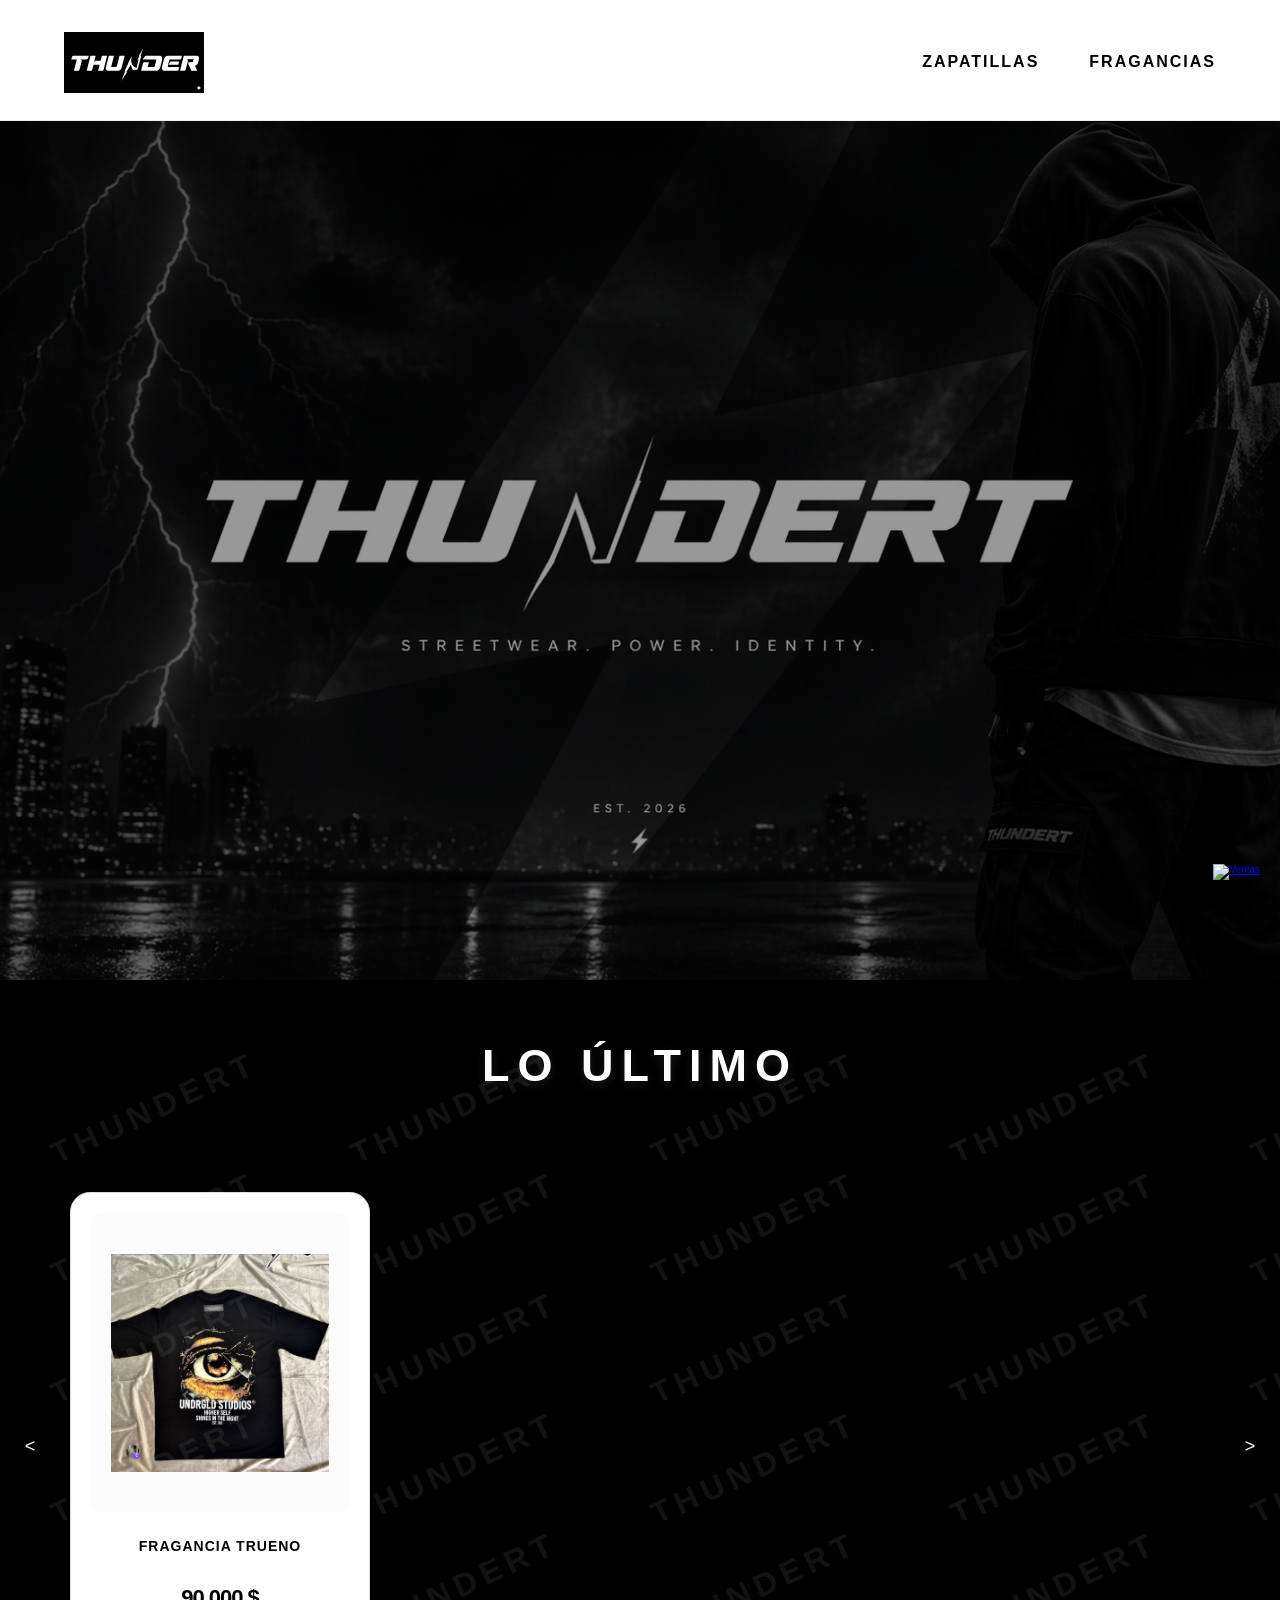
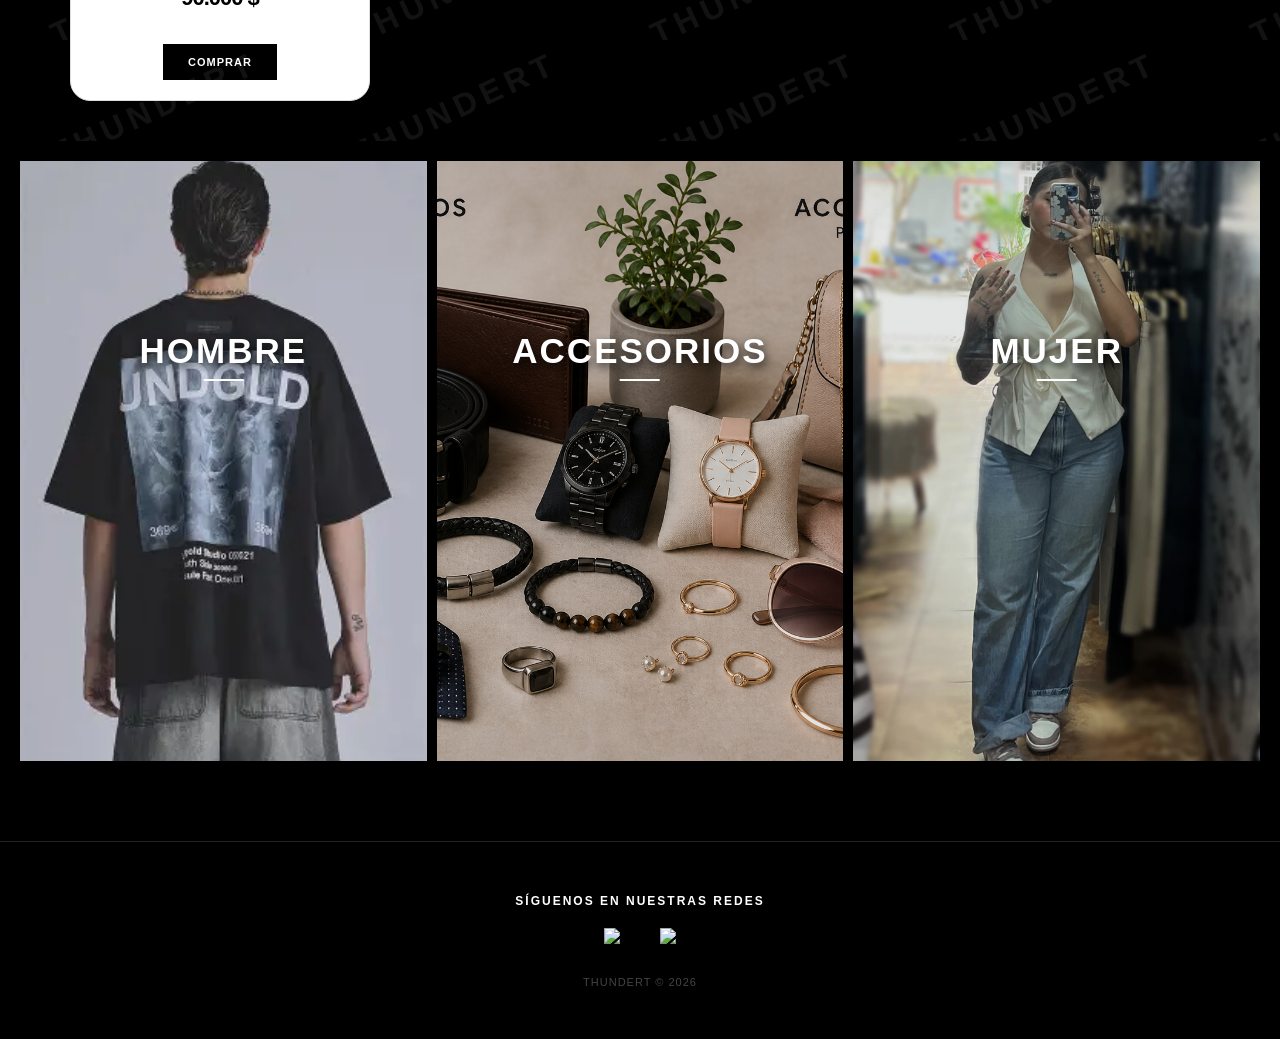
==== commit 398b9f01: "arreglos por detras" ====
--- a/index.html
+++ b/index.html
@@ -54,7 +54,56 @@
                 font-size: 2rem;
             }
         }
-    </style>
+
+        /* Estilos de tarjeta unificados con hombre.html */
+        .nombre-pro {
+            color: black !important;
+            font-family: Arial, sans-serif !important;
+            font-weight: 900 !important;
+            font-size: 1.4rem !important;
+            text-transform: uppercase !important;
+            letter-spacing: 1px !important;
+            display: block !important;
+            margin-bottom: 8px !important;
+        }
+        .boton-comprar-wa {
+            display: inline-block !important;
+            background: black !important;
+            color: white !important;
+            padding: 12px 25px !important;
+            font-family: Arial, sans-serif !important;
+            font-weight: 900 !important;
+            font-size: 1.1rem !important;
+            text-decoration: none !important;
+            text-transform: uppercase !important;
+            letter-spacing: 1px !important;
+            border-radius: 0 !important;
+        }
+        .boton-comprar-wa:hover { background: #333 !important; }
+        @media (max-width: 768px) {
+            .nombre-pro { font-size: 0.85rem !important; }
+            .boton-comprar-wa { font-size: 0.8rem !important; padding: 8px 10px !important; width: 100% !important; }
+        }
+    
+    /* Quitar fondo gris del carrusel */
+    .bg-gray { background-color: transparent !important; }
+    .carrusel-wrapper { background-color: transparent !important; }
+
+    /* === MARCA DE AGUA THUNDERT === */
+    .contenedor-principal {
+        position: relative;
+    }
+    .contenedor-principal::before {
+        content: "";
+        position: absolute;
+        inset: 0;
+        background-image: url("data:image/svg+xml,%3Csvg xmlns='http://www.w3.org/2000/svg' width='300' height='120'%3E%3Ctext x='50%25' y='60%25' dominant-baseline='middle' text-anchor='middle' font-family='Arial' font-weight='900' font-size='32' fill='rgba(255,255,255,0.07)' letter-spacing='6' transform='rotate(-25 150 60)'%3ETHUNDERT%3C/text%3E%3C/svg%3E");
+        background-repeat: repeat;
+        pointer-events: none;
+        z-index: 1;
+        user-select: none;
+    }
+</style>
 </head>
 <body>
     <div class="whatsapp-container" style="position: fixed; bottom: 20px; right: 20px; z-index: 1000;">
--- a/css/style.css
+++ b/css/style.css
@@ -1020,68 +1020,57 @@
     z-index: 2;
 }
 
-/* Responsivo para celulares */
-@media (max-width: 768px) {
-    .seccion-categorias {
-        grid-template-columns: 1fr; /* En móvil se ponen una sobre otra */
-        padding: 10px;
-    }
-    .enlace-categoria {
-        height: 500px;
-    }
-}
-
-    /* --- CORRECCIÓN DE POSICIÓN CATEGORÍAS --- */
-    .seccion-categorias {
-        display: grid !important;
-        grid-template-columns: repeat(3, 1fr); /* Tres columnas iguales */
-        gap: 10px; 
-        padding: 20px; 
-        background-color: #000 !important; /* Fondo negro total */
-        width: 100%;
-    }
-
-    .enlace-categoria {
-        text-decoration: none;
-        display: block;
-        position: relative !important; /* Jefe de la posición del texto */
-        overflow: hidden;
-        height: 600px; /* Altura fija para que el texto no se salga */
-        background-color: #000;
-    }
-
-    .categoria-item {
-        width: 100%;
-        height: 100%;
-        position: relative;
-    }
-
-    .categoria-item img {
-        width: 100%;
-        height: 100%;
-        object-fit: cover; 
-        display: block;
-        transition: transform 0.6s ease;
-    }
-
-    /* Texto SIEMPRE dentro de la foto */
-    .texto-superpuesto {
-        position: absolute !important;
-        bottom: 40px !important; 
-        left: 50% !important;   
-        transform: translateX(-50%) !important; /* Centrado perfecto */
-        width: auto !important;
-        text-align: center;
-        color: white;
-        font-family: Arial, sans-serif;
-        font-weight: 800;
-        font-size: 1.2rem;
-        text-transform: uppercase;
-        letter-spacing: 3px;
-        z-index: 10;
-    }
-
-/* La línea debajo */
+/* =====================
+   CATEGORÍAS - SCROLL HORIZONTAL EN MÓVIL
+   ===================== */
+.seccion-categorias {
+    display: grid;
+    grid-template-columns: repeat(3, 1fr);
+    gap: 10px;
+    padding: 20px;
+    background-color: #000;
+    width: 100%;
+}
+
+.enlace-categoria {
+    text-decoration: none;
+    display: block;
+    position: relative;
+    overflow: hidden;
+    height: 600px;
+    background-color: #000;
+}
+
+.categoria-item {
+    width: 100%;
+    height: 100%;
+    position: relative;
+}
+
+.categoria-item img {
+    width: 100%;
+    height: 100%;
+    object-fit: cover;
+    display: block;
+    transition: transform 0.6s ease;
+}
+
+.texto-superpuesto {
+    position: absolute;
+    bottom: 40px;
+    left: 50%;
+    transform: translateX(-50%);
+    width: auto;
+    text-align: center;
+    color: white;
+    font-family: Arial, sans-serif;
+    font-weight: 800;
+    font-size: 1.2rem;
+    text-transform: uppercase;
+    letter-spacing: 3px;
+    z-index: 10;
+}
+
 .texto-superpuesto::after {
     content: '';
     display: block;
@@ -1091,413 +1080,99 @@
     margin: 8px auto 0;
 }
 
-/* --- AJUSTES PARA CELULAR --- */
-@media (max-width: 768px) {
-    .seccion-categorias {
-        /* Pasamos de 3 columnas a 1 sola para que las fotos respiren */
-        grid-template-columns: 1fr !important; 
-        gap: 10px;
-        padding: 10px;
-    }
-
-    .enlace-categoria {
-        /* Bajamos la altura a 300px o 400px para que no sean tan largas en el celu */
-        height: 350px !important; 
-    }
-
-    .seccion-categorias span {
-        /* Ajustamos el tamaño de la letra para que no ocupe toda la foto */
-        font-size: 1.4rem !important;
-        letter-spacing: 3px !important;
-    }
-}
-
-/* Importar una fuente parecida a la de la imagen */
-@import url('https://fonts.googleapis.com/css2?family=Inter:wght@400;700;900&display=swap');
-
-* {
-    margin: 0;
-    padding: 0;
-    box-sizing: border-box;
-    font-family: 'Inter', sans-serif; /* Letra moderna y gruesa */
-}
-
-body {
-    background-color: #000; /* Fondo negro total como en la foto */
-    color: #fff;
-}
-
-/* ENCABEZADO (Blanco arriba) */
-.encabezado {
-    background-color: #fff;
-    padding: 15px 0;
-    display: flex;
-    justify-content: center;
-}
-
-.nav-links ul li a {
-    color: #000;
-    text-transform: uppercase;
+/* =====================
+   PRODUCTOS - GRID
+   ===================== */
+.grid-productos {
+    display: grid;
+    grid-template-columns: repeat(3, 1fr);
+    gap: 40px;
+    max-width: 1200px;
+    margin: 0 auto;
+    padding: 40px 20px;
+}
+
+-info {
+    padding: 20px 5px;
+    text-align: center;
+}
+.tarjeta-nombre {
+    color: #ffffff;
+    font-family: Arial, sans-serif;
+    font-weight: 900;
+    font-size: 16px;
+    text-transform: uppercase;
+    letter-spacing: 1.5px;
+    margin-bottom: 10px;
+    display: block;
+}
+
+.tarjeta-precio {
+    color: #ffffff;
+    font-family: Arial, sans-serif;
+    font-size: 22px;
+    font-weight: 900;
+    margin-bottom: 20px;
+    display: block;
+}
+
+.tarjeta-btn {
+    display: inline-block;
+    background: #ffffff;
+    color: #000000;
+    padding: 12px 30px;
+    font-family: Arial, sans-serif;
     font-weight: 900;
     font-size: 14px;
     text-decoration: none;
-    margin-left: 20px;
-}
-
-/* FILTROS */
-.barra-filtros {
-    background-color: #000;
-    padding: 20px 5%;
-    border-bottom: 1px solid #333;
-}
-
-.barra-filtros p {
-    font-weight: 900;
-    font-size: 12px;
+    text-transform: uppercase;
     letter-spacing: 2px;
-    cursor: pointer;
-}
-
-/* TITULO HOMBRE */
-.titulo-pagina {
-    text-align: right;
-    font-size: 80px;
-    font-weight: 900;
-    letter-spacing: 15px;
-    margin: 40px 5%;
-}
-
-/* CUADRICULA DE PRODUCTOS */
-.contenedor-productos {
-    display: flex;
-    justify-content: center;
-    padding: 20px;
-}
-
-.producto-card {
-    border: 1px solid #555; /* El borde gris delgado de tu imagen */
-    padding: 25px;
-    width: 320px;
+}
+
+.tarjeta-btn:hover { background: #ddd; }
+
+.tarjeta-info {
+    padding: 20px 8px;
     text-align: center;
 }
 
-.producto-card img {
-    width: 100%;
-    margin-bottom: 20px;
-}
-
-/* LETRAS Y NUMEROS DE LA ROPA */
-.p-nombre {
-    font-weight: 900;
-    font-size: 14px;
-    margin-bottom: 10px;
-    letter-spacing: 1px;
-}
-
-.p-precio {
-    font-weight: 900;
-    font-size: 20px;
-    margin-bottom: 20px;
-}
-
-/* BOTON COMPRAR */
-.btn-comprar {
-    display: inline-block;
-    background-color: #fff;
-    color: #000;
-    padding: 10px 30px;
-    text-decoration: none;
-    font-weight: 900;
-    font-size: 12px;
-    transition: 0.3s;
-}
-
-.btn-comprar:hover {
-    background-color: #000;
-    color: #fff;
-    outline: 1px solid #fff;
-}
-
+/* =====================
+   MÓVIL
+   ===================== */
 @media (max-width: 768px) {
-    .grid-productos {
-        grid-template-columns: repeat(2, 1fr);
-        gap: 15px;
-        padding: 10px;
-    }
-    
-    .ultimo-ind {
-        padding: 12px !important;
-    }
-    
-    .ultimo-ind img.producto {
-        height: 150px;
-        object-fit: cover;
-    }
-    
-    .nombre-pro {
-        font-size: 0.8rem !important;
-    }
-    
-    .ultimo-ind span[style*="2.2rem"] {
-        font-size: 1.3rem !important;
-    }
-}
-
-@media (max-width: 768px) {
-    /* El contenedor que envuelve los enlaces */
+
+    /* Categorías scroll horizontal */
     .seccion-categorias {
         display: flex !important;
-        flex-direction: row !important;
-        flex-wrap: nowrap !important; /* Obliga a quedarse en una sola fila */
-        overflow-x: auto !important; /* Habilita el scroll */
-        gap: 15px;
-        padding: 20px;
-        -webkit-overflow-scrolling: touch; /* Suavidad en iPhone */
-        scrollbar-width: none; /* Oculta barra en Firefox */
-    }
-
-    .seccion-categorias::-webkit-scrollbar {
-        display: none; /* Oculta barra en Chrome/Safari */
-    }
-
-    /* Cada enlace debe mantener su tamaño para que se pueda deslizar */
-    .enlace-categoria {
-        flex: 0 0 85% !important; /* Cada imagen ocupa el 85% del ancho */
-        text-decoration: none;
-    }
-
-    .categoria-item {
-        width: 100%;
-        position: relative;
-    }
-
-    .categoria-item img {
-        width: 100%;
-        height: 450px; /* Ajusta la altura a tu gusto */
-        object-fit: cover;
-        border-radius: 8px; /* Opcional: un toque más moderno */
-    }
-}
-
-@media (max-width: 768px) {
-    /* Ajusta el nombre de la clase a tu contenedor de productos */
-    .contenedor-productos, .productos-grid { 
-        display: grid !important;
-        grid-template-columns: repeat(2, 1fr) !important; /* Dos columnas iguales */
-        gap: 10px;
-        padding: 10px;
-    }
-
-    /* Asegura que las imágenes no se deformen */
-    .producto-card img {
-        width: 100%;
-        height: auto;
-    }
-}
-
-@media (max-width: 768px) {
-    .logo img, .header-logo img {
-        filter: brightness(0) invert(1);
-    }
-}
-
-@media (max-width: 768px) {
-    /* Fondo del header blanco */
-    header, .contenedor-header { 
-        background-color: #ffffff !important;
-        border-bottom: 1px solid #eeeeee; /* Línea divisoria suave */
-        padding: 10px 0;
-    }
-
-    /* Color de los enlaces del menú en negro */
-    .nav-links a, .menu-navegacion a, header a {
-        color: #000000 !important; /* Negro puro para máxima visibilidad */
-        font-weight: 700; /* Un poco más de grosor */
-        font-size: 14px; /* Tamaño cómodo para celular */
-        text-transform: uppercase;
-        letter-spacing: 1px; /* Espaciado entre letras para estilo premium */
-    }
-
-    /* Asegurar que el logo no se invierta a blanco si el fondo es blanco */
-    .logo img, .header-logo img {
-        filter: none !important; /* Mantiene el logo original (negro) */
-    }
-}
-
-@media (max-width: 768px) {
-    /* Nombre del producto */
-    .producto-card h3, .nombre-producto {
-        font-size: 16px !important;
-        font-weight: 800 !important;
-        color: #1a1a1a;
-        margin-bottom: 5px;
-    }
-
-    /* Precio más visible */
-    .precio-producto, .producto-card p {
-        font-size: 18px !important;
-        font-weight: 900 !important;
-        color: #000000;
-    }
-}
-
-/* --- CONFIGURACIÓN ÚNICA PARA MÓVIL --- */
-@media (max-width: 768px) {
-    
-    /* 1. HEADER: Fondo blanco y letras negras para todas las páginas */
-    header, .contenedor-header, .nav-bar { 
-        background-color: #ffffff !important;
-        border-bottom: 1px solid #e0e0e0;
-    }
-
-    /* Color de los textos del menú */
-    header a, .nav-links a, .menu-navegacion a {
-        color: #000000 !important;
-        font-weight: 700 !important;
-        font-size: 13px;
-    }
-
-    /* Asegurar que el logo sea visible (negro) sobre el fondo blanco */
-    .logo img, .header-logo img {
-        filter: brightness(0) !important; /* Fuerza el logo a ser negro */
-        max-width: 130px;
-    }
-
-    /* 2. CATEGORÍAS: Scroll horizontal (con el dedo) */
-    .seccion-categorias {
-        display: flex !important;
-        flex-wrap: nowrap !important; /* Evita que se bajen */
-        overflow-x: auto !important; /* Activa el scroll lateral */
+        flex-wrap: nowrap !important;
+        overflow-x: auto !important;
         gap: 15px;
         padding: 15px;
         -webkit-overflow-scrolling: touch;
         scrollbar-width: none;
     }
-    
     .seccion-categorias::-webkit-scrollbar { display: none; }
 
     .enlace-categoria {
-        flex: 0 0 85% !important; /* Tamaño de cada tarjeta de categoría */
-    }
-
-    /* 3. PRODUCTOS: Dos columnas (Hombre, Mujer, Fragancias, etc.) */
-    .contenedor-productos, .productos-grid { 
-        display: grid !important;
-        grid-template-columns: repeat(2, 1fr) !important; /* Estilo Monastery */
-        gap: 10px !important;
+        flex: 0 0 85% !important;
+        height: auto !important;
+    }
+
+    .categoria-item img {
+        height: 450px;
+        object-fit: cover;
+        border-radius: 8px;
+    }
+
+    /* Productos 2 columnas */
+    .grid-productos {
+        grid-template-columns: repeat(2, 1fr) !important;
+        gap: 15px !important;
         padding: 10px !important;
     }
 
-    /* Nombres de productos y Precios más grandes */
-    .producto-card h3, .nombre-producto {
-        font-size: 15px !important;
-        font-weight: 700 !important;
-        color: #000 !important;
-    }
-
-    .precio-producto, .producto-card p {
-        font-size: 17px !important;
-        font-weight: 900 !important;
-        color: #000 !important;
-    }
-
-    /* Botón de compra ajustado al ancho de la columna */
-    .boton-comprar, .btn-comprar {
-        width: 100% !important;
-        padding: 10px !important;
-        font-size: 12px !important;
-        background-color: #000 !important;
-        color: #fff !important;
-    }
-}
-
-/* --- ESTILOS PARA COMPUTADOR --- */
-@media (min-width: 769px) {
-    .contenedor-productos, .productos-grid {
-        display: grid;
-        grid-template-columns: repeat(3, 1fr); /* Mantener 3 columnas */
-        gap: 40px; /* Mucho más espacio entre productos */
-        padding: 40px;
-    }
-
-    .producto-card {
-        padding: 15px; /* Espacio interno de la tarjeta */
-        text-align: center;
-    }
-
-    /* Nombre del producto */
-    .producto-card h3, .nombre-producto {
-        font-size: 20px !important; /* Más grande */
-        font-weight: 700 !important;
-        margin-top: 15px;
-        margin-bottom: 8px;
-        text-transform: uppercase;
-    }
-
-    /* Precio */
-    .producto-card p, .precio-producto {
-        font-size: 22px !important;
-        font-weight: 900 !important;
-        color: #fff; /* O negro si tu fondo es blanco */
-        margin-bottom: 15px;
-    }
-}
-
-/* =======================================================
-   ESTILO DEFINITIVO DE PRODUCTOS (HOMBRE, MUJER, ETC.)
-   ======================================================= */
-
-/* --- 1. AJUSTES PARA COMPUTADOR --- */
-.grid-productos {
-    display: grid !important;
-    grid-template-columns: repeat(3, 1fr) !important;
-    gap: 40px !important; /* Espacio grande entre productos para que respiren */
-    max-width: 1200px;
-    margin: 0 auto;
-    padding: 40px 20px;
-}
-
-.tarjeta-info {
-    padding: 20px 5px !important; /* Más espacio entre la foto y el texto */
-    text-align: center;
-}
-
-.tarjeta-nombre {
-    color: #ffffff !important;
-    font-family: Arial, sans-serif;
-    font-weight: 900 !important;
-    font-size: 20px !important; /* Nombre grande y claro */
-    text-transform: uppercase;
-    letter-spacing: 1.5px;
-    margin-bottom: 10px !important;
-}
-
-.tarjeta-precio {
-    color: #ffffff !important; /* Cambiado de gris a blanco */
-    font-size: 18px !important;
-    font-weight: 700;
-    margin-bottom: 20px !important;
-}
-
-.tarjeta-btn {
-    background: #ffffff !important;
-    color: #000000 !important;
-    padding: 10px 25px !important;
-    font-weight: 900 !important;
-    text-decoration: none;
-    font-size: 12px !important;
-}
-
-/* --- 2. AJUSTES PARA CELULAR (Estilo Monastery) --- */
-@media (max-width: 768px) {
-    .grid-productos {
-        grid-template-columns: repeat(2, 1fr) !important; /* Dos columnas */
-        gap: 15px !important; /* Espacio ideal para móviles */
-        padding: 10px !important;
-    }
-
     .tarjeta-nombre {
-        font-size: 14px !important; /* Legible pero ajustado al móvil */
+        font-size: 14px !important;
         margin-top: 10px !important;
     }
 
@@ -1506,8 +1181,8 @@
     }
 
     .tarjeta-btn {
-        width: 100% !important; /* El botón ocupa todo el ancho en móvil */
+        width: 100% !important;
         padding: 12px 5px !important;
         font-size: 11px !important;
     }
-}+}
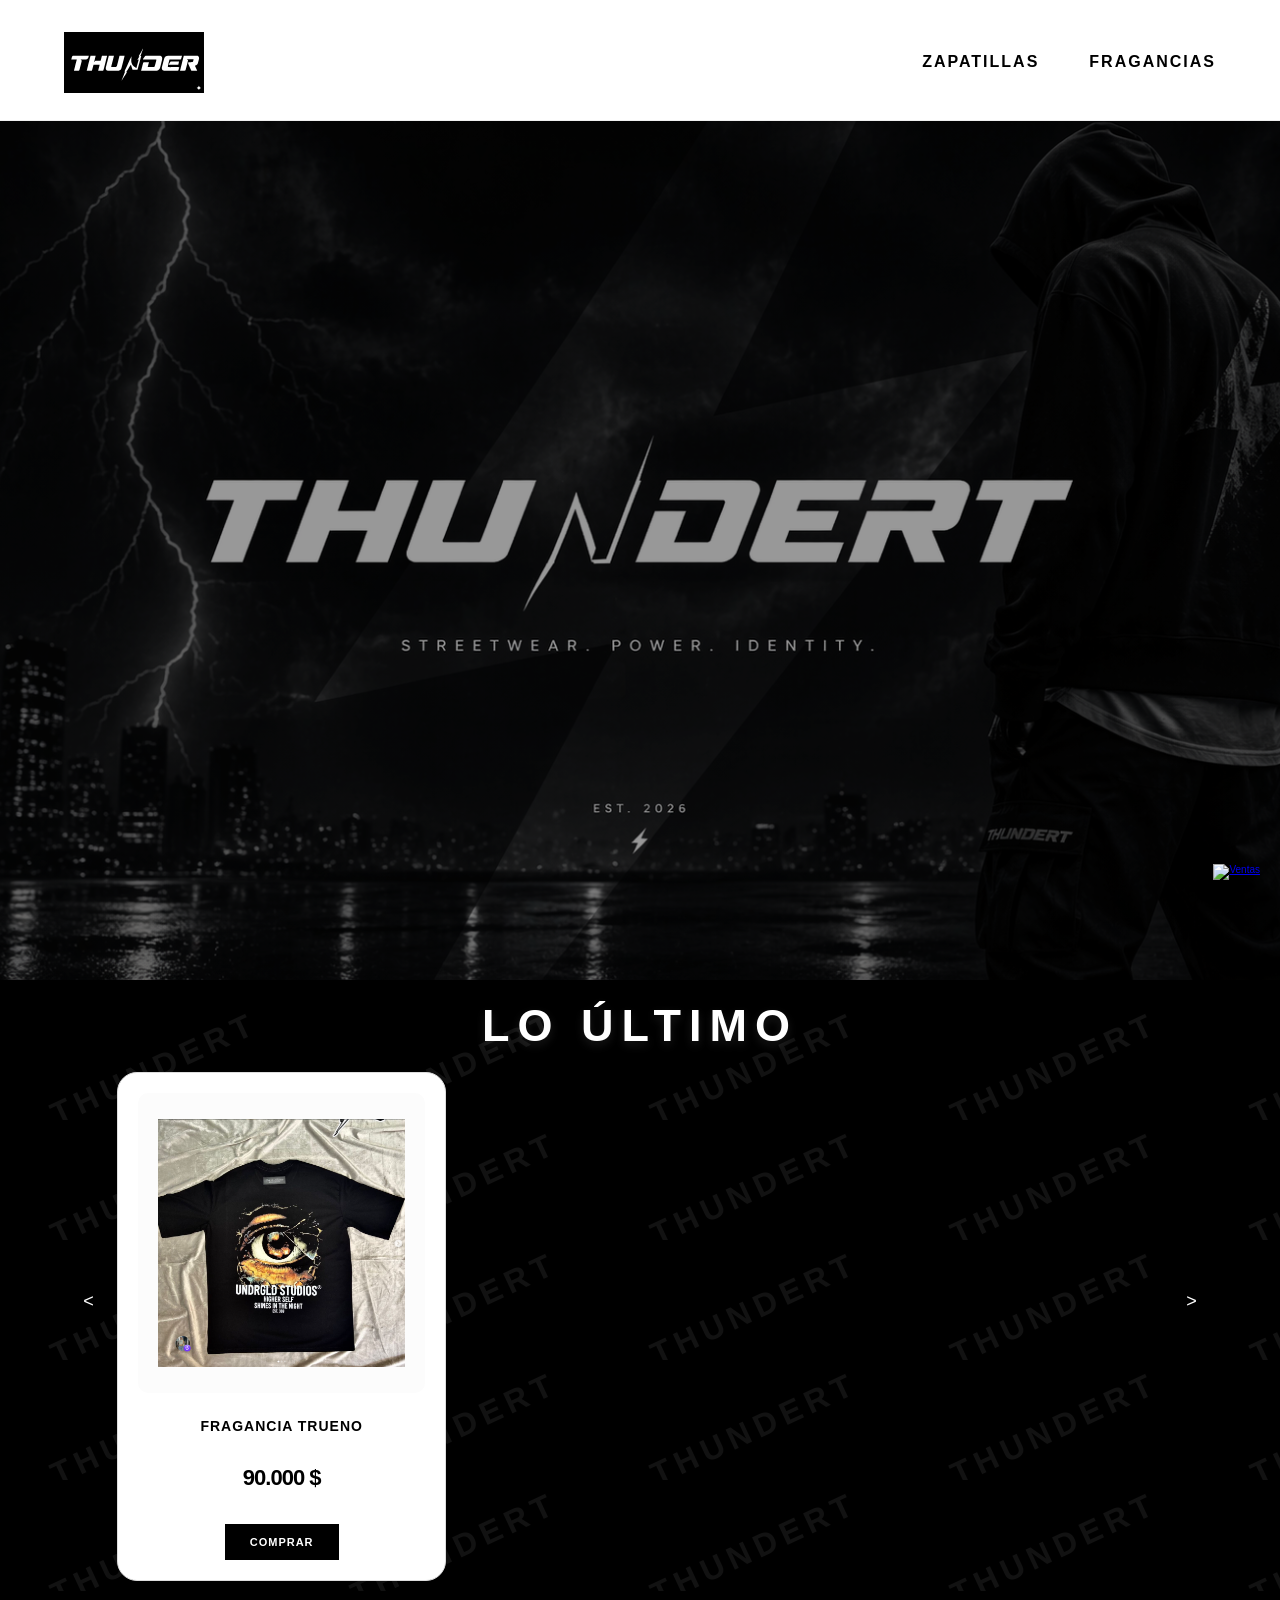
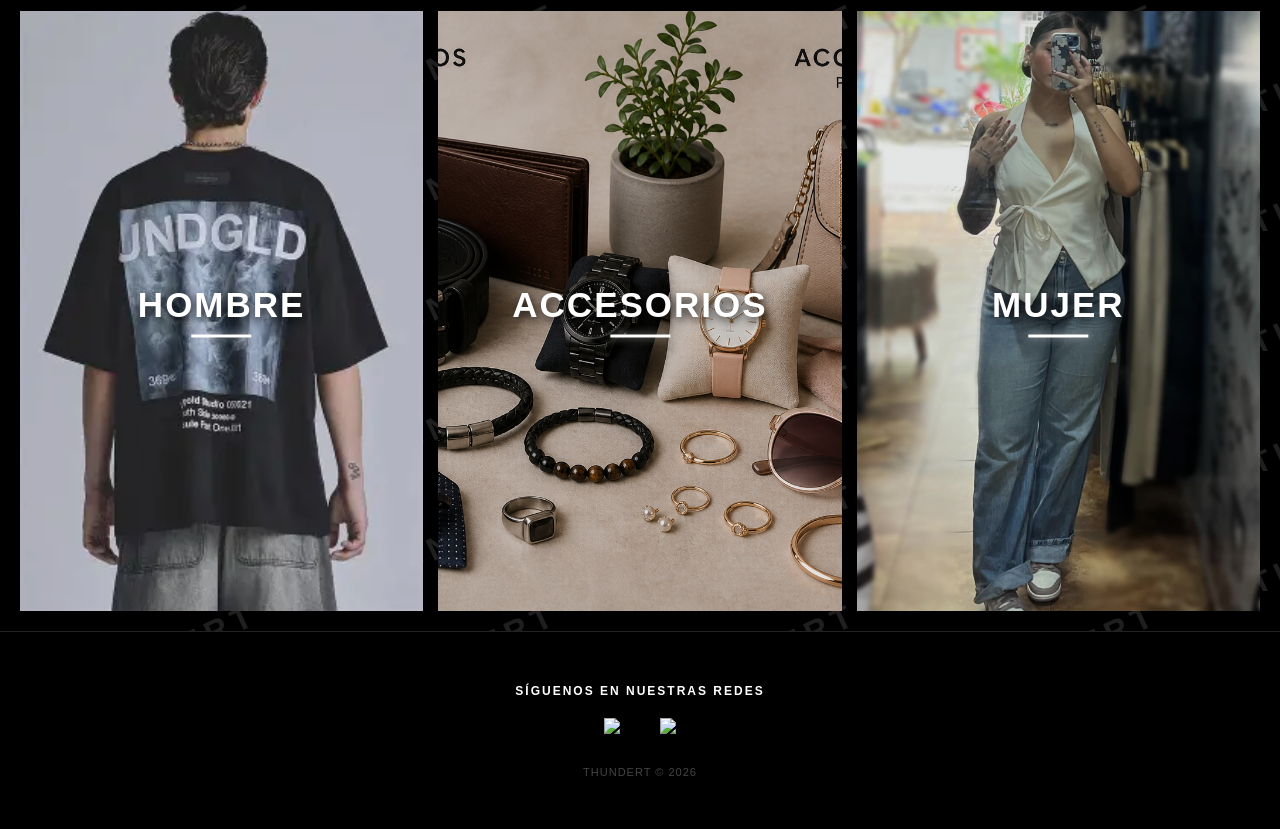
==== commit 788eb5de: "agregue cosas nuevas y modife algo" ====
--- a/index.html
+++ b/index.html
@@ -1,7 +1,8 @@
 <!DOCTYPE html>
-<html lang="en">
+<html lang="es" translate="no">
 <head>
     <meta charset="UTF-8">
+    <meta name="google" content="notranslate">
     <meta name="viewport" content="width=device-width, initial-scale=1.0">
     <meta name="description" content="Thundert | Streetwear Identity">
     <title>THUNDERT</title>
@@ -84,26 +85,98 @@
             .nombre-pro { font-size: 0.85rem !important; }
             .boton-comprar-wa { font-size: 0.8rem !important; padding: 8px 10px !important; width: 100% !important; }
         }
-    
-    /* Quitar fondo gris del carrusel */
-    .bg-gray { background-color: transparent !important; }
-    .carrusel-wrapper { background-color: transparent !important; }
-
-    /* === MARCA DE AGUA THUNDERT === */
-    .contenedor-principal {
-        position: relative;
-    }
-    .contenedor-principal::before {
-        content: "";
-        position: absolute;
-        inset: 0;
-        background-image: url("data:image/svg+xml,%3Csvg xmlns='http://www.w3.org/2000/svg' width='300' height='120'%3E%3Ctext x='50%25' y='60%25' dominant-baseline='middle' text-anchor='middle' font-family='Arial' font-weight='900' font-size='32' fill='rgba(255,255,255,0.07)' letter-spacing='6' transform='rotate(-25 150 60)'%3ETHUNDERT%3C/text%3E%3C/svg%3E");
-        background-repeat: repeat;
-        pointer-events: none;
-        z-index: 1;
-        user-select: none;
-    }
-</style>
+
+        /* === MARCA DE AGUA EN SECCIÓN CATEGORÍAS === */
+        .seccion-categorias {
+            position: relative;
+        }
+        .seccion-categorias::before {
+            content: "";
+            position: absolute;
+            inset: 0;
+            background-image: url("data:image/svg+xml,%3Csvg xmlns='http://www.w3.org/2000/svg' width='300' height='120'%3E%3Ctext x='50%25' y='60%25' dominant-baseline='middle' text-anchor='middle' font-family='Arial' font-weight='900' font-size='32' fill='rgba(255,255,255,0.12)' letter-spacing='6' transform='rotate(-25 150 60)'%3ETHUNDERT%3C/text%3E%3C/svg%3E");
+            background-repeat: repeat;
+            pointer-events: none;
+            z-index: 2;
+            user-select: none;
+        }
+        .seccion-categorias .enlace-categoria,
+        .seccion-categorias .categoria-item,
+        .seccion-categorias .texto-superpuesto {
+            position: relative;
+            z-index: 3;
+        }
+
+        /* === MARCA DE AGUA EN SECCIÓN CATEGORÍAS === */
+        .seccion-categorias { position: relative !important; }
+        .seccion-categorias::before {
+            content: "" !important;
+            position: absolute !important;
+            inset: 0 !important;
+            background-image: url("data:image/svg+xml,%3Csvg xmlns='http://www.w3.org/2000/svg' width='300' height='120'%3E%3Ctext x='50%25' y='60%25' dominant-baseline='middle' text-anchor='middle' font-family='Arial' font-weight='900' font-size='32' fill='rgba(255,255,255,0.12)' letter-spacing='6' transform='rotate(-25 150 60)'%3ETHUNDERT%3C/text%3E%3C/svg%3E") !important;
+            background-repeat: repeat !important;
+            pointer-events: none !important;
+            z-index: 2 !important;
+            user-select: none !important;
+        }
+        .enlace-categoria { position: relative !important; z-index: 3 !important; }
+        .categoria-item { position: relative !important; }
+        .texto-superpuesto {
+            position: absolute !important;
+            top: 50% !important;
+            bottom: auto !important;
+            left: 50% !important;
+            transform: translate(-50%, -50%) !important;
+            text-align: center !important;
+            width: 100% !important;
+            color: white !important;
+            font-size: 3.5rem !important;
+            font-weight: 900 !important;
+            text-transform: uppercase !important;
+            text-shadow: 2px 4px 10px rgba(0,0,0,0.8) !important;
+            margin: 0 !important;
+            letter-spacing: 2px !important;
+            font-family: Arial, sans-serif !important;
+            pointer-events: none !important;
+            z-index: 10 !important;
+        }
+        .texto-superpuesto::after {
+            content: '' !important;
+            display: block !important;
+            width: 60px !important;
+            height: 3px !important;
+            background-color: white !important;
+            margin: 10px auto 0 !important;
+            box-shadow: 0 0 8px rgba(255,255,255,0.6) !important;
+        }
+        /* Quitar la línea del categoria-item */
+        .categoria-item::after { display: none !important; }
+        @media (max-width: 768px) { .texto-superpuesto { font-size: 2rem !important; } }
+
+        /* === ELIMINAR ESPACIOS NEGROS === */
+        .contenedor-principal { padding-bottom: 0 !important; margin-bottom: 0 !important; }
+        .titulo-seccion-grande { margin: 20px 0 10px !important; }
+        .bg-gray.seccion-ultimo { background-color: transparent !important; padding: 10px !important; }
+        .carrusel-wrapper { background-color: transparent !important; padding-bottom: 0 !important; margin-bottom: 0 !important; }
+        .seccion-categorias { margin-top: 0 !important; margin-bottom: 0 !important; }
+
+        /* === MARCA DE AGUA EN SECCIÓN LO ÚLTIMO === */
+        .contenedor-principal { position: relative; }
+        .contenedor-principal::before {
+            content: "";
+            position: absolute;
+            inset: 0;
+            background-image: url("data:image/svg+xml,%3Csvg xmlns='http://www.w3.org/2000/svg' width='300' height='120'%3E%3Ctext x='50%25' y='60%25' dominant-baseline='middle' text-anchor='middle' font-family='Arial' font-weight='900' font-size='32' fill='rgba(255,255,255,0.07)' letter-spacing='6' transform='rotate(-25 150 60)'%3ETHUNDERT%3C/text%3E%3C/svg%3E");
+            background-repeat: repeat;
+            pointer-events: none;
+            z-index: 0;
+            user-select: none;
+        }
+        .carrusel-wrapper, .seccion-ultimo, .ultimo-ind, .flecha-carrusel {
+            position: relative;
+            z-index: 2;
+        }
+    </style>
 </head>
 <body>
     <div class="whatsapp-container" style="position: fixed; bottom: 20px; right: 20px; z-index: 1000;">
@@ -192,7 +265,7 @@
             </a>
         </div>
 
-<div style="text-align: center; padding: 40px 20px; background: #000; border-top: 1px solid #222; margin-top: 60px;">
+<div style="text-align: center; padding: 40px 20px; background: #000; border-top: 1px solid #222; margin-top: 0;">
             <p style="color: white; margin-bottom: 20px; font-weight: bold; font-family: Arial, sans-serif; letter-spacing: 2px; font-size: 12px;">SÍGUENOS EN NUESTRAS REDES</p>
             <div style="display: flex; justify-content: center; gap: 40px; align-items: center;">
                 <a href="https://www.instagram.com/thunder_shoop1/" target="_blank">
--- a/css/style.css
+++ b/css/style.css
@@ -1,85 +1,94 @@
-html{
+/* ============================================================
+   THUNDERT — STYLESHEET
+   Organizado por secciones para fácil edición
+   ============================================================ */
+
+
+/* ============================================================
+   1. BASE — Reset y estilos globales
+   ============================================================ */
+html {
     box-sizing: border-box;
     font-size: 62.5%;
 }
 
 *,
 *::before,
-*:after{
+*:after {
     box-sizing: inherit;
 }
 
-/* Esto pone el fondo negro en TODA la web */
 body {
     background-color: #000000 !important;
-    color: #ffffff !important; /* Pone todas las letras blancas por defecto */
+    color: #ffffff !important;
     margin: 0;
     padding: 0;
-    font-family: 'Inter', sans-serif; /* O la fuente que estés usando */
-}
-
-/* Ajuste para que los títulos y precios se vean en blanco */
+    font-family: 'Inter', sans-serif;
+}
+
 h1, h2, h3, span, div {
     color: #ffffff;
 }
 
-/* Ajuste para el carrusel y las cajas de productos */
-.bg-gray, .seccion-ultimo {
-    background-color: #0a0a0a !important; /* Un gris casi negro para dar profundidad */
-    border-radius: 10px;
-}
-
-.ultimo-ind {
-    background-color: #111111; /* Color de la tarjetita del producto */
-    padding: 15px;
-    border-radius: 8px;
-    border: 1px solid #222; /* Un borde sutil para que se note la caja */
-}
-
-.txt-base-carousel-section-price {
-    color: #ffffff !important;
-}
-  /*header*/
-
-/* --- NUEVO HEADER THUNDERT MODERNO --- */
+
+/* ============================================================
+   2. HEADER — Barra de navegación fija
+   ============================================================ */
 #headerTHUNDERT.fixed-header {
     position: fixed;
-    top: 0; /* Mejor en 0 para que no flote raro en cel */
+    top: 0;
     left: 0;
     width: 100%;
     z-index: 1000;
-    background-color: #ffffff; /* Blanco sólido como Monastery */
+    background-color: #ffffff;
     border-bottom: 1px solid #f0f0f0;
 }
 
 #header {
-    /* Le damos más altura para que el logo no esté apretado */
-    height: 120px; 
+    height: 120px;
     display: flex;
     align-items: center;
-    padding-top: 15px; /* Esto lo empuja un poco hacia abajo */
+    padding-top: 15px;
     padding-bottom: 10px;
 }
 
 #site-logo img {
-    /* Lo anchamos un poco más como pediste */
-    width: 140px; 
+    width: 140px;
     height: auto;
     display: block;
-    margin: 0 auto; /* Lo asegura en el centro */
-}
+    margin: 0 auto;
+}
+
 .wrapper {
-    width: 95%; /* Más espacio en los bordes */
-    margin: auto;
-    display: flex;
-    justify-content: space-between; /* Logo a un lado, menú al otro */
+    width: 90%;
+    margin: 0 auto;
+    display: flex;
+    justify-content: space-between;
     align-items: center;
 }
 
-
 .nav-links {
     display: flex;
     align-items: center;
+}
+
+.nav-links ul {
+    display: flex;
+    list-style-type: none;
+    margin: 0;
+    padding-left: 0;
+}
+
+.nav-links ul li {
+    margin-left: 30px;
+}
+
+.nav-links ul li a {
+    text-decoration: none;
+    color: #000000;
+    font-weight: bold;
+    text-transform: uppercase;
+    font-size: 1.6rem;
 }
 
 .d-flex {
@@ -87,111 +96,79 @@
     margin: 0;
     padding: 0;
     list-style: none;
-    gap: 20px; /* Espaciado moderno entre links */
+    gap: 20px;
 }
 
 .link-header a {
     text-decoration: none;
     color: #000000;
-    /* Subimos el tamaño para que destaquen */
-    font-size: 16px !important; 
-    /* Un poco de espacio entre letras para que se vea premium */
-    letter-spacing: 2px; 
-    text-transform: uppercase;
-    font-weight: 800; /* Más negrita para que tengan fuerza */
-}
-
-/* --- AJUSTE PARA LOGO MÁS LARGO EN CELULAR --- */
+    font-size: 16px !important;
+    letter-spacing: 2px;
+    text-transform: uppercase;
+    font-weight: 800;
+}
+
+/* Header — Responsive móvil */
+@media (max-width: 992px) {
+    #site-logo img { width: 80px; }
+    .nav-links ul li a { font-size: 1.1rem; }
+}
+
 @media (max-width: 768px) {
-    
     #headerTHUNDERT.fixed-header {
         height: auto !important;
-        padding: 10px 0 !important; /* Un poquito más de aire arriba/abajo */
-    }
-
+        padding: 5px 0 !important;
+        background-color: rgba(255, 255, 255, 0.98);
+    }
     .wrapper {
         flex-direction: column !important;
         align-items: flex-start !important;
         padding-left: 20px !important;
     }
-
     #site-logo {
         width: 100% !important;
         justify-content: flex-start !important;
-        margin-bottom: 20px !important; /* Más espacio antes de los links */
-    }
-
+        margin-bottom: 20px !important;
+    }
     #site-logo img {
-        /* AQUÍ LO HACEMOS MÁS LARGO */
-        width: 250px !important; /* Súbele a 220px o 250px si lo quieres todavía más largo */
-        max-width: 90% !important; /* Para que no toque el borde derecho */
+        width: 60px !important;
+        max-width: 90% !important;
         height: auto !important;
         margin: 0 !important;
         display: block !important;
-        
-        /* Opcional: Si quieres que las letras se vean un pelín más nítidas al agrandar */
         image-rendering: -webkit-optimize-contrast;
     }
-
     .nav-links {
-        padding-left: 0 !important; /* Alineamos los links con el inicio del logo largo */
-    }
-
+        padding-left: 0 !important;
+    }
+    .nav-links ul {
+        display: flex !important;
+        flex-direction: row !important;
+        justify-content: center !important;
+        gap: 12px !important;
+    }
+    .nav-links ul li a {
+        font-size: 0.85rem !important;
+    }
     .d-flex {
-        gap: 25px !important; /* Más separación entre DROPS, ZAPATILLAS, etc. */
+        gap: 25px !important;
         justify-content: flex-start !important;
         width: 100% !important;
         margin-top: 10px !important;
     }
-
     .link-header a {
-        /* En celular un poco más grandes que antes pero que quepan */
-        font-size: 14px !important; 
+        font-size: 14px !important;
         letter-spacing: 1px !important;
     }
-   
-}
-/*footer*/
-
-.footer-basic{
-    padding:  40px 0;
-    background-color: #000;
-    color: #ffffff;
-}
-
-.footer-basic .social{
-    text-align: center;
-
-}
-
-.footer-basic .social > a{
-    font-size: 24px;
-    width: 40px;
-    height: 40px;
-    line-height: 40px;
-    display: inline-block;
-    text-align: center;
-    border-radius: 50%;
-    border: 1px solid #ffffff;
-    margin: 0 8px;
-    color: #ffffff;
-    opacity: 0.75;
-    
-}
-
-.footer-basic .social > a:hover{
-    opacity: 1;
-}
-
-/*portada*/
-
-/* =======================================================
-    ESTILOS DE LA PORTADA (SEGÚN EL VIDEO)
-   ======================================================= */
-
+}
+
+
+/* ============================================================
+   3. PORTADA / BANNER PRINCIPAL
+   ============================================================ */
 .portada {
     background-image: url(../img/banner.jpeg);
-    background-attachment: scroll; /* Cambiado de fixed a scroll para mejor compatibilidad en móvil */
+    background-attachment: scroll;
     height: 100vh;
     width: 100%;
     background-size: cover;
@@ -205,16 +182,17 @@
 }
 
 .header__texto {
+    display: none !important; /* Texto del banner oculto */
     text-align: center;
     color: #ffffff;
     max-width: 800px;
     z-index: 2;
-    padding: 0 20px; /* Margen para que el texto no toque los bordes del cel */
+    padding: 0 20px;
 }
 
 .header__texto h2 {
     font-size: 7rem;
-    margin: 0px 0px 10px 0px;
+    margin: 0 0 10px 0;
     text-transform: uppercase;
     letter-spacing: 5px;
     font-weight: 900;
@@ -236,136 +214,28 @@
     letter-spacing: 2px;
 }
 
-/* --- AJUSTES ESPECÍFICOS PARA CELULAR --- */
+/* Portada — Responsive móvil */
 @media (max-width: 768px) {
     .portada {
-        /* 1. Eliminamos cualquier color gris de fondo */
-        background-color: #000 !important; 
-        
-        /* 2. Ajustamos la imagen para que toque los bordes laterales */
+        background-color: #000 !important;
         background-image: url(../img/banner.jpeg);
-        background-size: contain !important; /* Muestra la imagen completa sin recortar */
+        background-size: contain !important;
         background-repeat: no-repeat !important;
         background-position: center center !important;
-
-        /* 3. El truco maestro: Altura proporcional */
-        /* En lugar de 80vh o 100vh que dejan huecos, usamos una altura baja */
-        height: 220px !important; 
-        
-        /* 4. Quitamos márgenes que puedan estar empujando el contenido */
+        height: 220px !important;
         margin: 0 !important;
         padding: 0 !important;
-        
-        /* 5. Si hay un degradado o overlay gris, lo quitamos */
         background-blend-mode: normal !important;
     }
-
-    /* Si el espacio gris es arriba (por el menú), ajustamos el margen */
-    .header {
-        margin-bottom: 0 !important;
-    }
-}
-
-    /* Ocultamos el texto que está encima para que no tape tu logo de fondo */
-    .header__texto {
-        display: none !important;
-    }
-
-
-/* =======================================================
-    ALINEACIÓN DEL HEADER (LOGO IZQ / MENÚ DER)
-   ======================================================= */
-
-.wrapper {
-    width: 90%;
-    margin-top: 0px;
-    margin-right: auto;
-    margin-bottom: 0px;
-    margin-left: auto;
-    display: flex;
-    justify-content: space-between;
-    align-items: center;
-}
-
-.nav-links ul {
-    display: flex;
-    list-style-type: none;
-    margin-top: 0px;
-    margin-right: 0px;
-    margin-bottom: 0px;
-    margin-left: 0px;
-    padding-left: 0px;
-}
-
-.nav-links ul li {
-    margin-left: 30px;
-}
-
-.nav-links ul li a {
-    text-decoration: none;
-    color: #000000;
-    font-weight: bold;
-    text-transform: uppercase;
-    font-size: 1.6rem;
-}
-
-/* RESPONSIVE */
-
-/* =======================================================
-    1. TABLET (Pantallas medianas)
-   ======================================================= */
-@media (max-width: 992px) {
-    #site-logo img { width: 80px; }
-    .nav-links ul li a { font-size: 1.1rem; }
-    .header__texto h2 { font-size: 4rem; }
-}
-
-/* =======================================================
-    2. CELULAR (Lo que verá el dueño en su móvil)
-   ======================================================= */
-@media (max-width: 768px) {
-    /* Header ultra delgado */
-    #headerTHUNDERT.fixed-header {
-        padding: 5px 0 !important;
-        background-color: rgba(255, 255, 255, 0.98);
-    }
-
-    /* Logo pequeño para ganar espacio */
-    #site-logo img {
-        width: 60px !important;
-        margin-bottom: 2px !important;
-    }
-
-    /* Menú en una sola línea horizontal */
-    .nav-links ul {
-        display: flex !important;
-        flex-direction: row !important;
-        justify-content: center !important;
-        gap: 12px !important;
-    }
-
-    .nav-links ul li a {
-        font-size: 0.85rem !important;
-    }
-
-    /* Bajamos la portada para que el logo no tape a THUNDERT */
-    .portada {
-        padding-top: 150px !important; 
-        height: 100vh;
-        display: flex;
-        flex-direction: column;
-        justify-content: flex-start;
-    }
-
     .header__texto h2 {
         font-size: 3.2rem !important;
     }
 }
 
 
-/* =======================================================
-    3. WHATSAPP FLOTANTE (Abajo a la derecha)
-   ======================================================= */
+/* ============================================================
+   4. WHATSAPP — Botón flotante
+   ============================================================ */
 .whatsapp-container {
     position: fixed;
     bottom: 20px;
@@ -385,42 +255,24 @@
 }
 
 
-
-/* =======================================================
-    SECCIÓN LO ÚLTIMO - CARRUSEL THUNDERT
-   ======================================================= */
-
-/* Título imponente y centrado */
-/* --- TÍTULOS IMPONENTES SOBRE FONDO NEGRO --- */
-.titulo-seccion-grande, .titulo-seccion {
-    color: #ffffff !important; /* Blanco puro para resaltar */
-    font-family: 'Arial Black', Gadget, sans-serif !important; 
+/* ============================================================
+   5. SECCIÓN "LO ÚLTIMO" — Carrusel principal (index.html)
+   ============================================================ */
+.titulo-seccion-grande,
+.titulo-seccion {
+    color: #ffffff !important;
+    font-family: 'Arial Black', Gadget, sans-serif !important;
     font-weight: 900 !important;
     text-align: center;
     text-transform: uppercase;
-    
-    /* Ajuste de escala: imponente pero equilibrado */
-    font-size: 4.5rem; 
-    letter-spacing: 8px; /* Un poco menos de 12px para que no se pierda la lectura */
-    margin: 60px 0;
-    
-    /* Sombra sutil para dar profundidad */
-    text-shadow: 0px 4px 10px rgba(255, 255, 255, 0.1);
-    display: block;
-    width: 100%;
-}
-
-/* Ajuste para que el nombre del producto sea idéntico al de los zapatos */
-.nombre-pro, .nombre-producto {
-    font-family: 'Arial Black', sans-serif !important;
-    font-weight: 900 !important;
-    font-size: 1.4rem !important;
-    letter-spacing: -1px !important; /* Letras juntas como en FUERZA AÉREA */
-    color: #000 !important; /* Negro porque la tarjeta del producto es blanca */
-    text-transform: uppercase;
-}
-
-/* Contenedor que agrupa flechas y productos */
+    font-size: 4.5rem;
+    letter-spacing: 8px;
+    margin: 10px 0;
+    text-shadow: 0px 4px 10px rgba(255,255,255,0.1);
+    display: block;
+    width: 100%;
+}
+
 .carrusel-wrapper {
     position: relative;
     display: flex;
@@ -428,80 +280,29 @@
     width: 100%;
     max-width: 1400px;
     margin: 0 auto;
-    padding: 0 60px; /* Espacio para que las flechas no tapen el contenido */
-}
-
-/* El "túnel" por donde pasan las camisas */
+    padding: 0 60px;
+}
+
+.bg-gray,
+.seccion-ultimo {
+    background-color: #0a0a0a !important;
+    border-radius: 10px;
+}
+
 .bg-gray.seccion-ultimo {
     display: flex;
-    flex-direction: row;   /* Fuerza la fila */
-    flex-wrap: nowrap;     /* OBLIGATORIO: Evita que las camisas se vayan hacia abajo */
+    flex-direction: row;
+    flex-wrap: nowrap;
     justify-content: flex-start;
     align-items: stretch;
     gap: 25px;
-    padding: 40px 10px;
-    width: 100%;
-    overflow-x: hidden;    /* Esconde la barra de scroll */
+    padding: 10px;
+    width: 100%;
+    overflow-x: hidden;
     scroll-behavior: smooth;
-    background-color: #f3f3f3; /* Color de fondo gris claro */
-}
-
-/* Tarjeta de cada Camisa */
-.ultimo-ind {
-    background-color: #ffffff;
-    border-radius: 12px;
-    box-shadow: 0 4px 15px rgba(0,0,0,0.1);
-    min-width: 320px;      /* Ancho fijo para cada una de las 20 camisas */
-    max-width: 320px;
-    flex-shrink: 0;        /* OBLIGATORIO: Evita que se aplasten las tarjetas */
-    padding: 20px;
-    text-align: center;
-    display: flex;
-    flex-direction: column;
-    justify-content: space-between;
-}
-
-/* La Imagen de la Camisa */
-.producto {
-    width: 100%;
-    height: 300px;         /* Altura fija para que todas se vean iguales */
-    object-fit: cover;     /* Ajusta la imagen sin deformarla */
-    border-radius: 8px;
-    margin-bottom: 15px;
-    display: block;
-}
-
-/* Etiquetas de Descuento */
-.txt-base-carousel-secction--discount {
-    background-color: #000;
-    color: #fff;
-    padding: 3px 8px;
-    font-size: 1rem;
-    font-weight: bold;
-    border-radius: 3px;
-    margin: 0 5px;
-    text-transform: uppercase;
-}
-
-/* Texto del Nombre */
-.ultimo-ind span:not(.txt-base-carousel-secction--discount) {
-    display: block;
-    font-size: 1.4rem;
-    font-weight: bold;
-    color: #000;
-    text-transform: uppercase;
-    margin: 10px 0;
-}
-
-/* El Precio */
-.txt-base-carousel-section-price {
-    font-size: 1.8rem;
-    font-weight: 800;
-    color: #333;
-    margin-bottom: 15px;
-}
-
-/* --- BOTONES DE FLECHAS --- */
+    background-color: transparent;
+}
+
 .flecha-carrusel {
     position: absolute;
     top: 50%;
@@ -521,20 +322,122 @@
     transition: 0.3s ease;
 }
 
-.flecha-carrusel.prev {
-    left: 5px; /* Pegada al borde izquierdo */
-}
-
-.flecha-carrusel.next {
-    right: 5px; /* Pegada al borde derecho */
-}
-
+.flecha-carrusel.prev { left: 5px; }
+.flecha-carrusel.next { right: 5px; }
 .flecha-carrusel:hover {
     background: #333;
     transform: translateY(-50%) scale(1.1);
 }
 
-/* Botón AGREGAR */
+/* Tarjeta individual del carrusel */
+.ultimo-ind {
+    flex: 0 0 300px !important;
+    min-width: 300px !important;
+    background-color: white !important;
+    border-radius: 20px !important;
+    padding: 20px !important;
+    display: flex !important;
+    flex-direction: column !important;
+    align-items: center !important;
+    scroll-snap-align: center !important;
+    box-shadow: 0 4px 15px rgba(0,0,0,0.1);
+    text-align: center;
+    justify-content: space-between;
+}
+
+.ultimo-ind img {
+    width: 100% !important;
+    height: auto !important;
+    border-radius: 10px !important;
+}
+
+.ultimo-ind .producto {
+    width: 100% !important;
+    height: 300px !important;
+    object-fit: contain !important;
+    background-color: #fcfcfc !important;
+    border-radius: 10px !important;
+    padding: 20px !important;
+    transition: transform 0.3s ease !important;
+}
+
+.ultimo-ind:hover .producto { transform: scale(1.05) !important; }
+
+.nombre-pro,
+.nombre-producto {
+    font-family: Arial, sans-serif !important;
+    font-weight: 900 !important;
+    font-size: 1.8rem !important;
+    text-transform: uppercase !important;
+    color: #000000 !important;
+    display: block !important;
+    margin-top: 15px !important;
+    letter-spacing: -0.5px !important;
+}
+
+.precio {
+    font-family: Arial, sans-serif !important;
+    font-weight: 900 !important;
+    font-size: 2.2rem !important;
+    color: #000000 !important;
+    margin: 10px 0 !important;
+    display: block !important;
+}
+
+.txt-base-carousel-section-price {
+    font-family: Arial, sans-serif !important;
+    font-weight: 900 !important;
+    font-size: 2.2rem !important;
+    color: #000000 !important;
+    text-align: center !important;
+    display: block !important;
+    margin: 15px 0 !important;
+    line-height: 1 !important;
+    letter-spacing: -1px !important;
+}
+
+.txt-base-carousel-section-price::first-letter {
+    font-size: 1.6rem;
+    vertical-align: top;
+}
+
+.txt-base-carousel-secction--discount {
+    background-color: #000;
+    color: #fff;
+    padding: 3px 8px;
+    font-size: 1rem;
+    font-weight: bold;
+    border-radius: 3px;
+    margin: 0 5px;
+    text-transform: uppercase;
+}
+
+.ultimo-ind span:not(.txt-base-carousel-secction--discount) {
+    display: block;
+    font-size: 1.4rem;
+    font-weight: bold;
+    color: #000;
+    text-transform: uppercase;
+    margin: 10px 0;
+}
+
+.boton-comprar-wa {
+    display: block;
+    background-color: #000;
+    color: #fff !important;
+    text-align: center;
+    padding: 10px;
+    margin-top: 10px;
+    text-decoration: none;
+    font-weight: 900 !important;
+    font-size: 14px;
+    font-family: Arial, sans-serif !important;
+    text-transform: uppercase !important;
+    border-radius: 4px;
+}
+
+.boton-comprar-wa:hover { background-color: #333; }
+
 .boton--primario {
     background-color: #000000;
     color: #ffffff;
@@ -548,12 +451,113 @@
     width: 100%;
 }
 
-.boton--primario:hover {
-    background-color: #444;
-}
-
-/*categorias*/
-
+.boton--primario:hover { background-color: #444; }
+
+.producto {
+    width: 100%;
+    height: 300px;
+    object-fit: cover;
+    border-radius: 8px;
+    margin-bottom: 15px;
+    display: block;
+}
+
+/* Carrusel — Responsive móvil */
+@media (max-width: 767px) {
+    .titulo-seccion-grande {
+        font-size: 1.8rem !important;
+        letter-spacing: 4px !important;
+        margin-top: 10px !important;
+        margin-bottom: 15px !important;
+        display: block;
+    }
+    .ultimo-ind {
+        padding: 10px !important;
+        margin: 5px !important;
+    }
+    .ultimo-ind .producto {
+        height: 180px !important;
+        object-fit: contain !important;
+    }
+    .nombre-pro { font-size: 1.1rem !important; }
+    .txt-base-carousel-section-price { font-size: 1.4rem !important; }
+}
+
+@media (min-width: 768px) {
+    .ultimo-ind {
+        flex: 0 0 31.5% !important;
+        min-width: 320px !important;
+    }
+}
+
+
+/* ============================================================
+   6. SECCIÓN CATEGORÍAS — HOMBRE / MUJER / ACCESORIOS (index)
+   ============================================================ */
+.seccion-categorias {
+    display: grid !important;
+    grid-template-columns: repeat(3, 1fr);
+    gap: 15px;
+    padding: 20px;
+    background-color: #000;
+    width: 100%;
+    margin: 0;
+}
+
+.enlace-categoria {
+    text-decoration: none;
+    display: block;
+    position: relative;
+    overflow: hidden;
+    height: 600px;
+    background-color: #000;
+}
+
+.categoria-item {
+    width: 100% !important;
+    height: 100% !important;
+    position: relative;
+}
+
+.categoria-item img {
+    width: 100% !important;
+    height: 100% !important;
+    object-fit: cover !important;
+    display: block !important;
+    filter: brightness(0.9);
+    transition: transform 0.6s ease;
+}
+
+.enlace-categoria:hover img { transform: scale(1.05); }
+
+/* Nombre sobre la imagen (HOMBRE / ACCESORIOS / MUJER) */
+.texto-superpuesto {
+    position: absolute;
+    bottom: 40px;           /* ← Cambia este valor para subir/bajar el texto */
+    left: 50%;
+    transform: translateX(-50%);
+    text-align: center;
+    color: white;
+    font-family: Arial, sans-serif;
+    font-weight: 800;
+    font-size: 1.2rem;      /* ← Cambia para agrandar/achicar el texto */
+    text-transform: uppercase;
+    letter-spacing: 3px;
+    z-index: 10;
+}
+
+/* Línea decorativa debajo del nombre */
+.texto-superpuesto::after {
+    content: '';
+    display: block;
+    width: 60px;            /* ← Cambia el ancho de la línea */
+    height: 3px;            /* ← Cambia el grosor de la línea */
+    background-color: white;
+    margin: 10px auto 0;
+    box-shadow: 0 0 8px rgba(255,255,255,0.6);
+}
+
+/* Categorías antiguas (contenedor-categorias) */
 .contenedor-categorias {
     display: grid;
     grid-template-columns: repeat(auto-fit, minmax(300px, 1fr));
@@ -564,12 +568,12 @@
 
 .categoria-card {
     position: relative;
-    height: 75vh; 
+    height: 75vh;
     overflow: hidden;
     display: flex;
     align-items: flex-end;
     justify-content: center;
-    background-color: #1a1a1a; /* Fondo por si la imagen tarda en cargar */
+    background-color: #1a1a1a;
 }
 
 .categoria-card img {
@@ -596,8 +600,8 @@
 
 .categoria-info h2 {
     color: white;
-    font-size: 16px; /* Tamaño un poco más sutil */
-    letter-spacing: 7px; /* Espaciado Monastery total */
+    font-size: 16px;
+    letter-spacing: 7px;
     font-weight: 300;
     text-transform: uppercase;
     margin: 0;
@@ -613,175 +617,129 @@
     transition: width 0.4s ease;
 }
 
-.categoria-card:hover .categoria-info h2::after {
-    width: 60px;
-}
-/* EFECTO SCROLL LATERAL PARA CELULARES */
+.categoria-card:hover .categoria-info h2::after { width: 60px; }
+
+/* Categorías — Responsive móvil */
 @media (max-width: 768px) {
+    .seccion-categorias {
+        display: flex !important;
+        flex-wrap: nowrap !important;
+        overflow-x: auto !important;
+        gap: 15px;
+        padding: 15px;
+        -webkit-overflow-scrolling: touch;
+        scrollbar-width: none;
+    }
+    .seccion-categorias::-webkit-scrollbar { display: none; }
+    .enlace-categoria {
+        flex: 0 0 85% !important;
+        height: auto !important;
+    }
+    .categoria-item img {
+        height: 450px;
+        object-fit: cover;
+        border-radius: 8px;
+    }
     .contenedor-categorias {
-        display: flex !important; /* Cambiamos de rejilla a fila */
-        overflow-x: auto !important; /* Permite deslizar a los lados */
-        scroll-snap-type: x mandatory; /* Hace que la imagen se "ajuste" al centro al soltar */
+        display: flex !important;
+        overflow-x: auto !important;
+        scroll-snap-type: x mandatory;
         gap: 10px;
         padding: 10px;
-        -webkit-overflow-scrolling: touch; /* Scroll suave en iPhone */
-    }
-
-    .contenedor-categorias::-webkit-scrollbar {
-        display: none; /* Oculta la barra de scroll para que se vea más limpio */
-    }
-
+        -webkit-overflow-scrolling: touch;
+    }
+    .contenedor-categorias::-webkit-scrollbar { display: none; }
     .categoria-card {
-        flex: 0 0 85%; /* Cada carta ocupa el 85% del ancho para que se vea un poquito de la siguiente */
-        height: 60vh; /* Un poco más bajitas para que no tapen toda la pantalla */
-        scroll-snap-align: center; /* Centra la imagen al deslizar */
-        border-radius: 5px; /* Opcional: un toque sutil */
-    }
-
+        flex: 0 0 85%;
+        height: 60vh;
+        scroll-snap-align: center;
+        border-radius: 5px;
+    }
     .categoria-info h2 {
-        font-size: 14px; /* Texto un poco más pequeño para celular */
+        font-size: 14px;
         letter-spacing: 4px;
     }
 }
-.boton-comprar-wa {
-    display: block;
-    background-color: #000;
-    color: #fff;
+
+
+/* ============================================================
+   7. HOMBRE & MUJER — Grid de productos con tallas
+   ============================================================ */
+.grid-productos {
+    display: grid;
+    grid-template-columns: repeat(3, 1fr);
+    gap: 40px;
+    max-width: 1200px;
+    margin: 0 auto;
+    padding: 40px 20px;
+}
+
+/* Tarjeta de producto */
+.tarjeta-nombre {
+    color: #ffffff;
+    font-family: Arial, sans-serif;
+    font-weight: 900;
+    font-size: 16px;
+    text-transform: uppercase;
+    letter-spacing: 1.5px;
+    margin-bottom: 10px;
+    display: block;
+}
+
+.tarjeta-precio {
+    color: #ffffff;
+    font-family: Arial, sans-serif;
+    font-size: 22px;
+    font-weight: 900;
+    margin-bottom: 20px;
+    display: block;
+}
+
+.tarjeta-btn {
+    display: inline-block;
+    background: #ffffff;
+    color: #000000;
+    padding: 12px 30px;
+    font-family: Arial, sans-serif;
+    font-weight: 900;
+    font-size: 14px;
+    text-decoration: none;
+    text-transform: uppercase;
+    letter-spacing: 2px;
+}
+
+.tarjeta-btn:hover { background: #ddd; }
+
+.tarjeta-info {
+    padding: 20px 8px;
     text-align: center;
-    padding: 10px;
-    margin-top: 10px;
-    text-decoration: none;
-    font-weight: 800;
-    font-size: 14px;
-    border-radius: 4px;
-}
-
-/* Esto limpia cualquier residuo que empuje el título a los lados */
-.content-fragancias {
-    padding-top: 160px !important; /* Espacio exacto para que el header no lo tape */
-    display: flex !important;
-    flex-direction: column !important;
-    align-items: center !important;
-    width: 100% !important;
-    background-color: #000 !important;
-}
-
-.titulo-principal {
-    color: #fff !important;
-    font-size: 3.5rem !important;
-    letter-spacing: 12px !important;
-    text-transform: uppercase !important;
-    font-weight: 900 !important;
-    margin: 0 auto 50px auto !important; /* Centrado horizontal automático */
-    text-align: center !important;
-    width: 100% !important;
-}
-
-/* Estilo para el nombre de la marca encima del scroll */
-
-
-
-.ultimo-ind img {
-    width: 100%;
-    border-radius: 8px;
-}
-
-
-
-
-/* Título de la Marca Centrado y Estilizado */
-
-
-/* Línea sutil debajo del nombre de la marca */
-.titulo-marca::after {
-    content: '';
-    display: block;
-    width: 50px;
-    height: 4px;
-    background-color: white;
-    margin: 10px auto 0 auto; /* Centra la línea */
-}
-
-
-/* --- DISEÑO DE SNEAKERS FINAL --- */
-
-/* 1. Nombres de marcas (Nike, Valentino, Adidas) */
-
-
-/* Línea blanca debajo del nombre */
-.titulo-marca::after {
-    content: '';
-    display: block;
-    width: 50px;
-    height: 4px;
-    background-color: white;
-    margin: 10px auto 0 auto;
-}
-
-/* 2. El contenedor que permite deslizar a los lados */
-/* ELIMINA cualquier otra versión de .contenedor-horizontal y pega esta */
-
-/* Esto es para que no se vea la barra gris fea abajo */
-.contenedor-horizontal::-webkit-scrollbar {
-    display: none !important;
-    width: 0 !important;
-    height: 0 !important;
-}
-
-/* 3. La tarjeta blanca del zapato */
-
-
-
-/* 4. Ajustes para que en Computadora se vea ordenado */
-/* --- ESTO ES SOLO PARA CELULARES --- */
-@media (max-width: 767px) {
-    /* Achicamos el título de FRAGANCIA */
-    .titulo-seccion-grande {
-        font-size: 1.8rem !important; /* Más pequeño para que no asuste */
-        letter-spacing: 4px !important; /* Juntamos las letras */
+}
+
+/* Hombre & Mujer — Responsive móvil */
+@media (max-width: 768px) {
+    .grid-productos {
+        grid-template-columns: repeat(2, 1fr) !important;
+        gap: 15px !important;
+        padding: 10px !important;
+    }
+    .tarjeta-nombre {
+        font-size: 14px !important;
         margin-top: 10px !important;
-        margin-bottom: 15px !important;
-        display: block;
-    }
-
-    /* Ajustamos la tarjeta del perfume para que no sea tan gigante */
-    .ultimo-ind {
-        padding: 10px !important;
-        margin: 5px !important;
-    }
-
-    /* Reducimos la foto del perfume para que quepa todo en la pantalla */
-    .ultimo-ind .producto {
-        height: 180px !important; /* Altura más cómoda para el dedo */
-        object-fit: contain !important;
-    }
-
-    /* Ajustamos el tamaño del nombre y precio para que quepan bien */
-    .nombre-pro {
-        font-size: 1.1rem !important;
-    }
-    
-    .txt-base-carousel-section-price {
-        font-size: 1.4rem !important;
-    }
-}
-
-/* --- ESTO ES PARA COMPUTADORA (Lo que ya tenías) --- */
-@media (min-width: 768px) {
-    .ultimo-ind {
-        flex: 0 0 31.5% !important; 
-        min-width: 320px !important;
-    }
-
-    .titulo-marca {
-        font-size: 3rem !important;
-    }
-}
-/* =======================================================
-   SECCIÓN DE ZAPATILLAS (CARRUSEL LATERAL) - VERSIÓN FINAL
-   ======================================================= */
-
-/* 1. Título de la Marca (Nike, Adidas, etc.) */
+    }
+    .tarjeta-precio { font-size: 15px !important; }
+    .tarjeta-btn {
+        width: 100% !important;
+        padding: 12px 5px !important;
+        font-size: 11px !important;
+    }
+}
+
+
+/* ============================================================
+   8. ZAPATILLAS / SNEAKERS — Marcas y modelos
+   ============================================================ */
+
+/* Título de cada marca (NIKE, ADIDAS, etc.) */
 .titulo-marca {
     font-family: 'Montserrat', sans-serif !important;
     color: white !important;
@@ -794,6 +752,7 @@
     display: block !important;
 }
 
+/* Línea decorativa debajo del título de marca */
 .titulo-marca::after {
     content: '';
     display: block;
@@ -803,386 +762,113 @@
     margin: 10px auto 0 auto;
 }
 
-
-
-.contenedor-horizontal::-webkit-scrollbar-track {
-    background: #333333 !important; /* Color del fondo de la barra */
-}
-
+/* Sección de cada marca */
 .seccion-marca {
     background-image: linear-gradient(rgba(0,0,0,0.7), rgba(0,0,0,0.7)), url('tu-imagen.jpg') !important;
     background-size: cover !important;
     background-position: center !important;
-    background-attachment: fixed !important; /* Esto hace que la imagen se quede quieta al bajar */
+    background-attachment: fixed !important;
     padding: 50px 0 !important;
 }
 
-
-
-/* Imágenes de los zapatos */
-.ultimo-ind img {
+/* Slider horizontal de productos */
+.contenedor-horizontal {
+    display: flex !important;
+    flex-direction: row !important;
+    flex-wrap: nowrap !important;
+    overflow-x: auto !important;
     width: 100% !important;
-    height: auto !important;
+    gap: 20px !important;
+    padding: 20px !important;
+    -webkit-overflow-scrolling: touch !important;
+    scroll-snap-type: x mandatory !important;
+}
+
+.contenedor-horizontal::-webkit-scrollbar {
+    height: 6px !important;
+    display: block !important;
+}
+
+.contenedor-horizontal::-webkit-scrollbar-thumb {
+    background: white !important;
     border-radius: 10px !important;
 }
 
-
-
-/* Ajuste para que en celulares se vea el 85% */
+.contenedor-horizontal::-webkit-scrollbar-track {
+    background: #333333 !important;
+}
+
+/* Zapatillas — Responsive móvil */
 @media (max-width: 768px) {
+    .contenedor-horizontal::-webkit-scrollbar { display: none !important; }
     .ultimo-ind {
         flex: 0 0 85% !important;
         min-width: 85% !important;
     }
 }
 
-/* 1. EL CONTENEDOR (Lo que permite el movimiento) */
-.contenedor-horizontal {
-    display: flex !important;
-    flex-direction: row !important;
-    flex-wrap: nowrap !important; /* Obliga a los zapatos a estar en una sola fila */
-    overflow-x: auto !important;  /* Activa el scroll lateral */
-    width: 100% !important;
-    gap: 20px !important;
-    padding: 20px !important;
-    -webkit-overflow-scrolling: touch !important; /* Movimiento suave en celulares */
-    scroll-snap-type: x mandatory !important;    /* Ajuste automático al deslizar */
-}
-
-/* 2. LA BARRA BLANCA (Visible en PC, oculta en celular para que sea limpio) */
-.contenedor-horizontal::-webkit-scrollbar {
-    height: 6px !important;
-    display: block !important;
-}
-
-.contenedor-horizontal::-webkit-scrollbar-thumb {
-    background: white !important;
-    border-radius: 10px !important;
-}
-
-.contenedor-horizontal::-webkit-scrollbar-track {
-    background: #333333 !important; /* Color del fondo de la barra */
-}
-
-
-@media (max-width: 768px) {
-    .contenedor-horizontal::-webkit-scrollbar {
-        display: none !important; /* En celular no hace falta ver la barra */
-    }
-}
-
-/* 3. LA TARJETA (El tamaño de cada zapato) */
-.ultimo-ind {
-    flex: 0 0 300px !important; /* Tamaño fijo en PC */
-    min-width: 300px !important; 
-    background-color: white !important;
-    border-radius: 20px !important;
-    padding: 20px !important;
+@media (min-width: 768px) {
+    .titulo-marca { font-size: 3rem !important; }
+}
+
+
+/* ============================================================
+   9. ACCESORIOS — Filtros y grid
+   ============================================================ */
+/* Los estilos del grid y tarjetas son compartidos con
+   Hombre y Mujer (ver sección 7 — GRID PRODUCTOS).
+   Estilos específicos de accesorios van aquí si se necesitan. */
+
+
+/* ============================================================
+   10. FRAGANCIAS — Sección de perfumes
+   ============================================================ */
+.content-fragancias {
+    padding-top: 160px !important;
     display: flex !important;
     flex-direction: column !important;
     align-items: center !important;
-    scroll-snap-align: center !important; /* Se alinea al centro al soltar el dedo */
-}
-
-@media (max-width: 768px) {
-    .ultimo-ind {
-        flex: 0 0 85% !important; /* En celular ocupa casi toda la pantalla */
-        min-width: 85% !important;
-    }
-}
-
-/* ESTILO PARA DROPS Y ZAPATILLAS */
-.nombre-pro {
-    font-family: Arial, sans-serif !important;
-    font-weight: 900 !important; /* Grosor máximo */
-    font-size: 1.8rem !important;
+    width: 100% !important;
+    background-color: #000 !important;
+}
+
+.titulo-principal {
+    color: #fff !important;
+    font-size: 3.5rem !important;
+    letter-spacing: 12px !important;
     text-transform: uppercase !important;
-    color: #000000 !important;
-    display: block !important;
-    margin-top: 15px !important;
-    letter-spacing: -0.5px !important;
-}
-
-.precio {
-    font-family: Arial, sans-serif !important;
     font-weight: 900 !important;
-    font-size: 2.2rem !important;
-    color: #000000 !important;
-    margin: 10px 0 !important;
-    display: block !important;
-}
-
-/* El botón para que también tenga la misma letra */
-.boton-comprar-wa {
-    font-family: Arial, sans-serif !important;
-    font-weight: 900 !important;
-    text-transform: uppercase !important;
-}
-
-/* --- ESTILO PARA LAS IMÁGENES DE FRAGANCIAS --- */
-
-.ultimo-ind .producto {
+    margin: 0 auto 50px auto !important;
+    text-align: center !important;
     width: 100% !important;
-    height: 300px !important; /* Altura fija para que todas las fotos de perfumes midan lo mismo */
-    object-fit: contain !important; /* Esto evita que el frasco del perfume se estire o se vea flaco */
-    background-color: #f9f9f9 !important; /* Un fondo gris muy claro para que el vidrio resalte */
-    border-radius: 10px !important;
-    padding: 15px !important; /* Espacio para que el perfume no toque los bordes de la foto */
-    transition: transform 0.3s ease !important;
-}
-
-/* Efecto al pasar el mouse por encima del perfume */
-.ultimo-ind:hover .producto {
-    transform: scale(1.05) !important; /* Se agranda un poquito suavemente */
-}
-
-
-/* Opcional: Si quieres que el símbolo '$' se vea un poco más pequeño que el número */
-.txt-base-carousel-section-price::first-letter {
-    font-size: 1.6rem;
-    vertical-align: top;
-}
-.ultimo-ind .producto {
-    padding: 20px !important; /* Crea espacio alrededor del frasco */
-    background-color: #fcfcfc !important; /* Fondo casi blanco muy limpio */
-    object-fit: contain !important;
-}
-
-.txt-base-carousel-section-price {
-    font-family: Arial, sans-serif !important;
-    font-weight: 900 !important; /* Grosor máximo para que se vea potente */
-    font-size: 2.2rem !important; /* Tamaño grande */
-    color: #000000 !important;
-    text-align: center !important;
-    display: block !important;
-    margin: 15px 0 !important;
-    line-height: 1 !important; /* Evita que el precio se suba o se vea pequeño */
-    letter-spacing: -1px !important; /* Junta un poco los números para el estilo moderno */
-}
-
-/* --- CONFIGURACIÓN TRES COLUMNAS IGUALES --- */
-.seccion-categorias {
-    display: grid !important;
-    grid-template-columns: repeat(3, 1fr); 
-    gap: 15px; 
-    padding: 20px; 
-    background-color: #000; /* Cámbialo a negro si quieres el look de lujo */
-    width: 100%;
-}
-
-.enlace-categoria {
-    text-decoration: none;
-    display: block;
-    position: relative;
-    overflow: hidden;
-    height: 600px; /* Esta es la altura premium que elegiste */
-}
-
-.categoria-item {
-    width: 100% !important;
-    height: 100% !important;
-}
-
-.categoria-item img {
-    /* AGREGAMOS !IMPORTANT A TODO PARA QUE NO SE DAÑE */
-    width: 100% !important;
-    height: 100% !important; /* Esto obliga a la foto de accesorios a estirarse hasta los 600px */
-    object-fit: cover !important; /* Esto evita que se vea estirada, la recorta perfecto */
-    display: block !important;
-    filter: brightness(0.9); /* Un toque oscuro para que el texto resalte */
-    transition: transform 0.6s cubic-bezier(0.25, 0.46, 0.45, 0.94);
-}
-
-/* Efecto Zoom al pasar el mouse (Estilo Monastery) */
-.enlace-categoria:hover img {
-    transform: scale(1.1);
-}
-
-/* Efecto de "sobresalir" al pasar el puntero */
-.enlace-categoria:hover .categoria-item img {
-    transform: scale(1.05);
-}
-
-/* Texto sutil y elegante abajo */
-.texto-superpuesto {
-    position: absolute;
-    bottom: 30px;
-    left: 0;
-    right: 0;
+}
+
+
+/* ============================================================
+   11. FOOTER — Sección "Síguenos en nuestras redes"
+   ============================================================ */
+.footer-basic {
+    padding: 40px 0;
+    background-color: #000;
+    color: #ffffff;
+}
+
+.footer-basic .social {
     text-align: center;
-    color: white;
-    font-family: 'Arial', sans-serif;
-    font-weight: 600;
-    font-size: 1.1rem;
-    text-transform: uppercase;
-    letter-spacing: 2px;
-    text-shadow: 2px 2px 8px rgba(0,0,0,0.5);
-    z-index: 2;
-}
-
-/* =====================
-   CATEGORÍAS - SCROLL HORIZONTAL EN MÓVIL
-   ===================== */
-.seccion-categorias {
-    display: grid;
-    grid-template-columns: repeat(3, 1fr);
-    gap: 10px;
-    padding: 20px;
-    background-color: #000;
-    width: 100%;
-}
-
-.enlace-categoria {
-    text-decoration: none;
-    display: block;
-    position: relative;
-    overflow: hidden;
-    height: 600px;
-    background-color: #000;
-}
-
-.categoria-item {
-    width: 100%;
-    height: 100%;
-    position: relative;
-}
-
-.categoria-item img {
-    width: 100%;
-    height: 100%;
-    object-fit: cover;
-    display: block;
-    transition: transform 0.6s ease;
-}
-
-.texto-superpuesto {
-    position: absolute;
-    bottom: 40px;
-    left: 50%;
-    transform: translateX(-50%);
-    width: auto;
+}
+
+.footer-basic .social > a {
+    font-size: 24px;
+    width: 40px;
+    height: 40px;
+    line-height: 40px;
+    display: inline-block;
     text-align: center;
-    color: white;
-    font-family: Arial, sans-serif;
-    font-weight: 800;
-    font-size: 1.2rem;
-    text-transform: uppercase;
-    letter-spacing: 3px;
-    z-index: 10;
-}
-
-.texto-superpuesto::after {
-    content: '';
-    display: block;
-    width: 40px;
-    height: 2px;
-    background-color: white;
-    margin: 8px auto 0;
-}
-
-/* =====================
-   PRODUCTOS - GRID
-   ===================== */
-.grid-productos {
-    display: grid;
-    grid-template-columns: repeat(3, 1fr);
-    gap: 40px;
-    max-width: 1200px;
-    margin: 0 auto;
-    padding: 40px 20px;
-}
-
--info {
-    padding: 20px 5px;
-    text-align: center;
-}
-.tarjeta-nombre {
+    border-radius: 50%;
+    border: 1px solid #ffffff;
+    margin: 0 8px;
     color: #ffffff;
-    font-family: Arial, sans-serif;
-    font-weight: 900;
-    font-size: 16px;
-    text-transform: uppercase;
-    letter-spacing: 1.5px;
-    margin-bottom: 10px;
-    display: block;
-}
-
-.tarjeta-precio {
-    color: #ffffff;
-    font-family: Arial, sans-serif;
-    font-size: 22px;
-    font-weight: 900;
-    margin-bottom: 20px;
-    display: block;
-}
-
-.tarjeta-btn {
-    display: inline-block;
-    background: #ffffff;
-    color: #000000;
-    padding: 12px 30px;
-    font-family: Arial, sans-serif;
-    font-weight: 900;
-    font-size: 14px;
-    text-decoration: none;
-    text-transform: uppercase;
-    letter-spacing: 2px;
-}
-
-.tarjeta-btn:hover { background: #ddd; }
-
-.tarjeta-info {
-    padding: 20px 8px;
-    text-align: center;
-}
-
-/* =====================
-   MÓVIL
-   ===================== */
-@media (max-width: 768px) {
-
-    /* Categorías scroll horizontal */
-    .seccion-categorias {
-        display: flex !important;
-        flex-wrap: nowrap !important;
-        overflow-x: auto !important;
-        gap: 15px;
-        padding: 15px;
-        -webkit-overflow-scrolling: touch;
-        scrollbar-width: none;
-    }
-    .seccion-categorias::-webkit-scrollbar { display: none; }
-
-    .enlace-categoria {
-        flex: 0 0 85% !important;
-        height: auto !important;
-    }
-
-    .categoria-item img {
-        height: 450px;
-        object-fit: cover;
-        border-radius: 8px;
-    }
-
-    /* Productos 2 columnas */
-    .grid-productos {
-        grid-template-columns: repeat(2, 1fr) !important;
-        gap: 15px !important;
-        padding: 10px !important;
-    }
-
-    .tarjeta-nombre {
-        font-size: 14px !important;
-        margin-top: 10px !important;
-    }
-
-    .tarjeta-precio {
-        font-size: 15px !important;
-    }
-
-    .tarjeta-btn {
-        width: 100% !important;
-        padding: 12px 5px !important;
-        font-size: 11px !important;
-    }
-}
+    opacity: 0.75;
+}
+
+.footer-basic .social > a:hover { opacity: 1; }
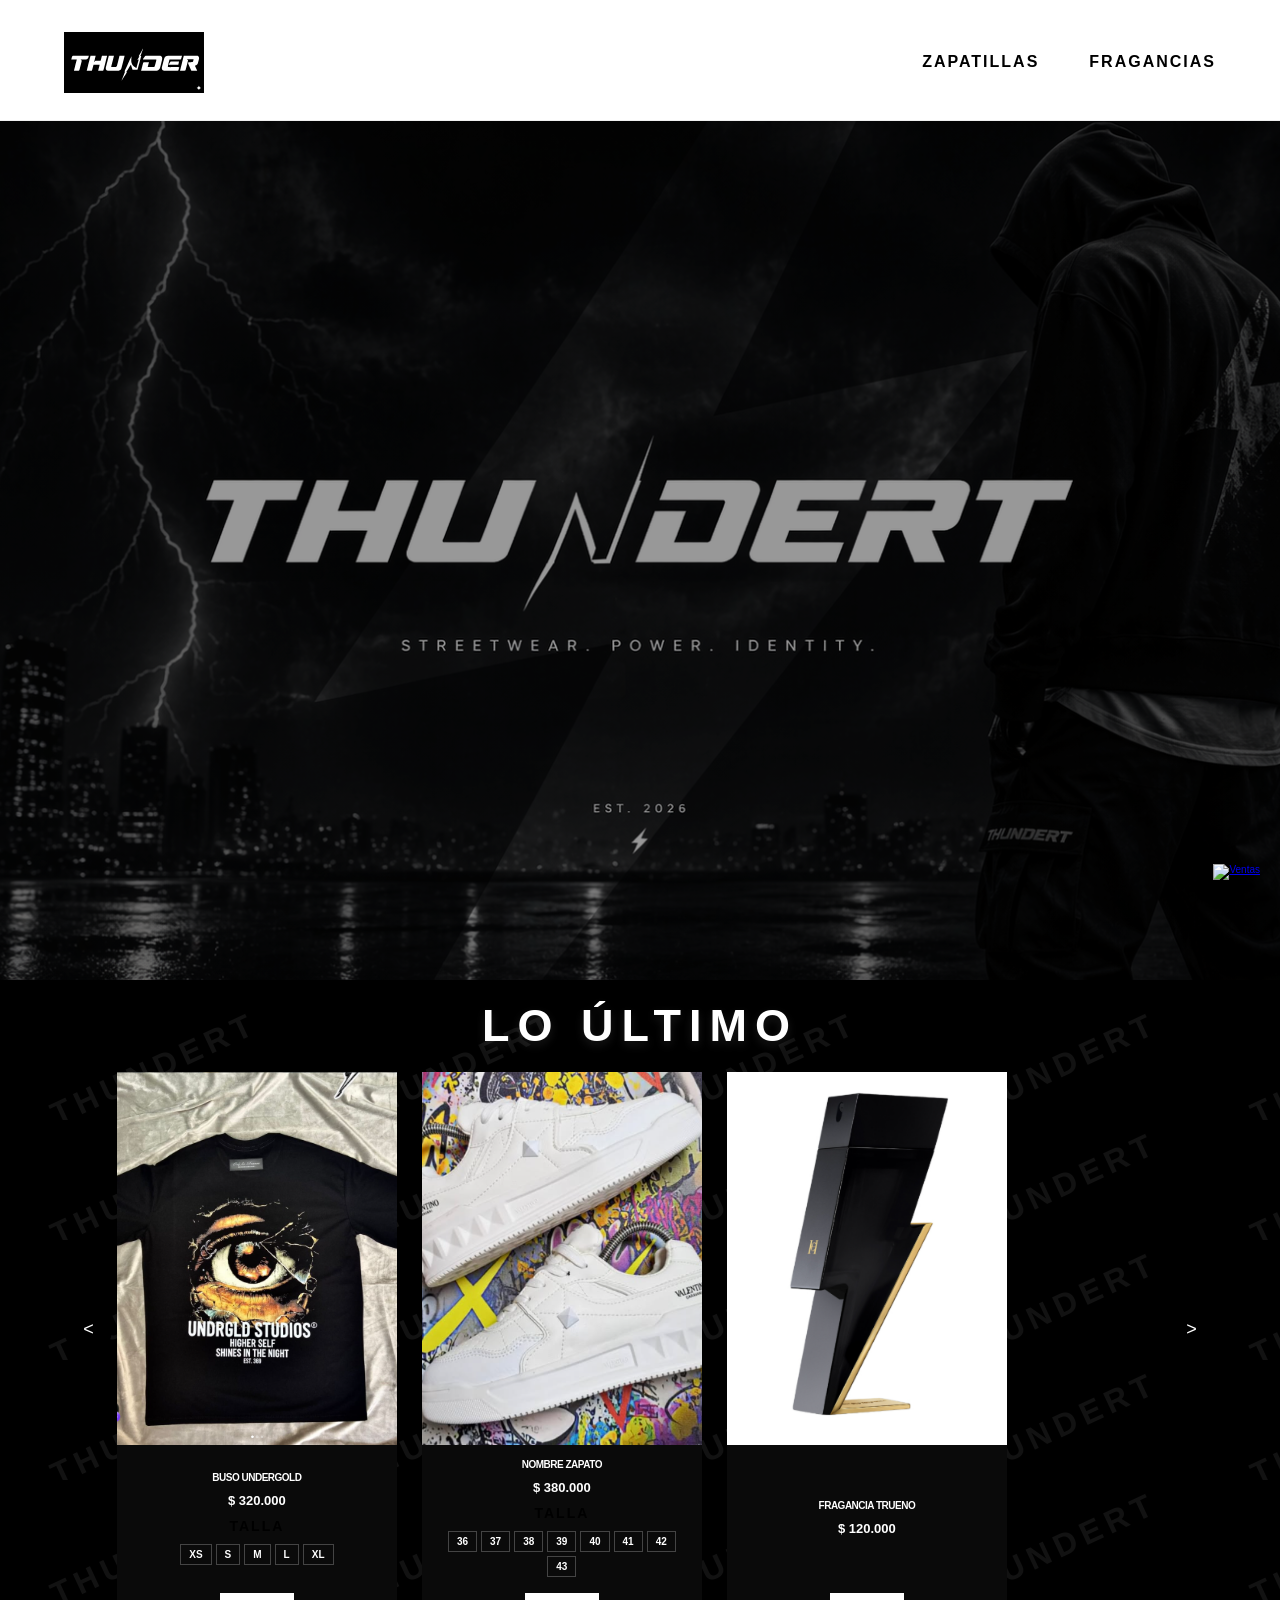
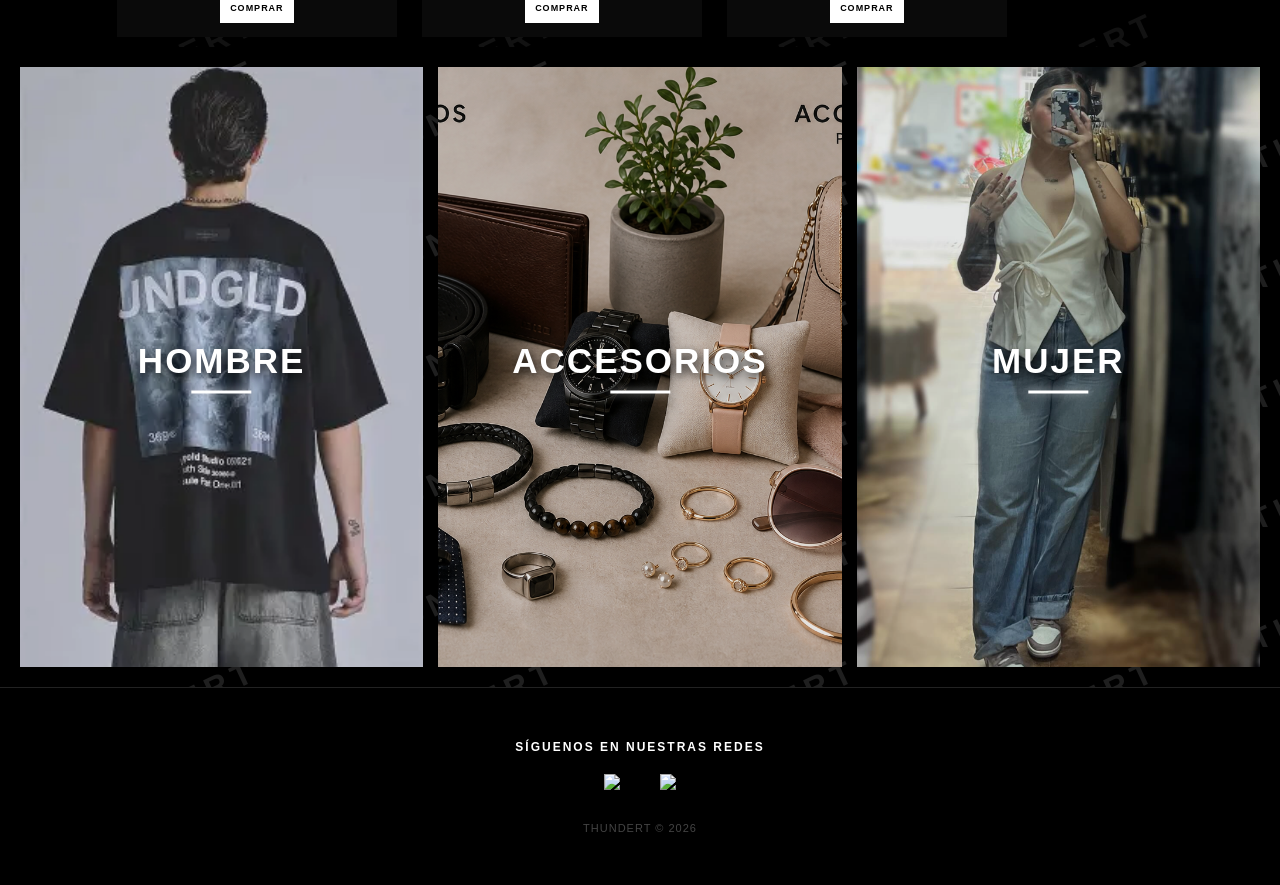
==== commit 2f027910: "añadir boton y carrusel" ====
--- a/index.html
+++ b/index.html
@@ -56,35 +56,78 @@
             }
         }
 
-        /* Estilos de tarjeta unificados con hombre.html */
-        .nombre-pro {
-            color: black !important;
+        /* === TARJETAS LO ÚLTIMO — estilo negro igual que hombre === */
+        .ultimo-ind {
+            background: #0a0a0a !important;
+            border-radius: 0 !important;
+            border: none !important;
+            padding: 0 !important;
+            flex: 0 0 280px !important;
+            min-width: 280px !important;
+            overflow: hidden !important;
+            box-shadow: none !important;
+        }
+        .ultimo-ind img.producto {
+            width: 100% !important;
+            aspect-ratio: 3/4 !important;
+            object-fit: cover !important;
+            display: block !important;
+            border-radius: 0 !important;
+            padding: 0 !important;
+            height: auto !important;
+            transition: transform 0.4s ease !important;
+            background: #111 !important;
+            margin-bottom: 0 !important;
+        }
+        .ultimo-ind:hover img.producto { transform: scale(1.03) !important; }
+        .ultimo-info { padding: 14px 10px 4px; text-align: center; }
+        .ultimo-ind .nombre-pro {
+            color: white !important;
+            font-size: 1rem !important;
+            margin: 0 0 6px !important;
+            display: block !important;
+        }
+        .ultimo-ind .precio-ultimo {
+            color: white !important;
             font-family: Arial, sans-serif !important;
             font-weight: 900 !important;
-            font-size: 1.4rem !important;
-            text-transform: uppercase !important;
-            letter-spacing: 1px !important;
+            font-size: 1.3rem !important;
             display: block !important;
             margin-bottom: 8px !important;
         }
-        .boton-comprar-wa {
-            display: inline-block !important;
-            background: black !important;
-            color: white !important;
-            padding: 12px 25px !important;
+        /* Tallas en Lo Último */
+        .tipo-grupo { display: flex; gap: 6px; justify-content: center; margin-bottom: 8px; }
+        .tipo-btn {
+            background: transparent; border: 1px solid #555; color: #888;
+            padding: 4px 10px; font-family: Arial, sans-serif; font-size: 9px;
+            font-weight: 700; cursor: pointer; letter-spacing: 1px; transition: all 0.15s;
+        }
+        .tipo-btn:hover, .tipo-btn.selected { border-color: #fff; color: #fff; background: #1a1a1a; }
+        .tallas-label { color: #666; font-size: 9px; letter-spacing: 2px; font-family: Arial; margin-bottom: 5px; display: block; text-align: center; }
+        .tallas-grupo { display: flex; flex-wrap: wrap; gap: 4px; justify-content: center; margin-bottom: 8px; }
+        .talla-btn {
+            background: transparent; border: 1px solid #444; color: #fff;
+            padding: 4px 8px; font-family: Arial; font-size: 10px;
+            font-weight: 700; cursor: pointer; transition: all 0.15s;
+        }
+        .talla-btn:hover { border-color: #fff; }
+        .talla-btn.selected { background: #fff; color: #000; border-color: #fff; }
+        .tallas-ropa.visible, .tallas-zapato.visible { display: flex; }
+        .ultimo-ind .boton-comprar-wa {
+            display: block !important;
+            background: white !important;
+            color: black !important;
+            padding: 10px !important;
             font-family: Arial, sans-serif !important;
             font-weight: 900 !important;
-            font-size: 1.1rem !important;
+            font-size: 0.9rem !important;
             text-decoration: none !important;
             text-transform: uppercase !important;
+            border-radius: 0 !important;
+            margin: 4px 10px 14px !important;
             letter-spacing: 1px !important;
-            border-radius: 0 !important;
-        }
-        .boton-comprar-wa:hover { background: #333 !important; }
-        @media (max-width: 768px) {
-            .nombre-pro { font-size: 0.85rem !important; }
-            .boton-comprar-wa { font-size: 0.8rem !important; padding: 8px 10px !important; width: 100% !important; }
-        }
+        }
+        .ultimo-ind .boton-comprar-wa:hover { background: #ddd !important; }
 
         /* === MARCA DE AGUA EN SECCIÓN CATEGORÍAS === */
         .seccion-categorias {
@@ -213,24 +256,53 @@
         <button class="flecha-carrusel prev" onclick="moverCarrusel(-345)"> < </button>
         <div class="bg-gray seccion-ultimo" id="contenedor-carrusel">
 
-            <!-- Tarjeta de producto mejorada -->
-            <div class="ultimo-ind" style="background-color: white; padding: 25px; border-radius: 15px; text-align: center; border: 1px solid #ddd;">
-                <img class="producto" src="img/buso1.png" style="width: 100%; border-radius: 10px; height: 280px; object-fit: contain; margin-bottom: 10px;">
-                
-                <!-- NOMBRE: Ahora con Arial Black y más grande -->
-                 <span class="nombre-pro" style="font-weight: 900 !important; color: black !important; font-family: Arial !important; text-transform: uppercase !important;">FRAGANCIA TRUENO</span>
-
-
-                <!-- PRECIO: Bien sólido -->
-                <div style="display: block !important; text-align: center !important; margin: 15px 0 !important;">
-                    <span style="font-family: 'Arial Black', sans-serif !important; font-weight: 900 !important; font-size: 2.2rem !important; color: black !important; line-height: 1 !important; display: inline-block !important; vertical-align: middle !important; letter-spacing: -1px;">
-                        90.000 $
-                    </span>
-                </div>
-
-                <a href="https://wa.me/3206081551?text=Hola%20Thundert,%20me%20interesa%20el%20Buso%20Undergold%20Negro" target="_blank" class="boton-comprar-wa" style="display: inline-block; background-color: black; color: white; text-decoration: none; padding: 12px 35px; border-radius: 5px; font-weight: 900; text-transform: uppercase; margin-top: 10px; font-family: 'Arial Black', sans-serif;">
-                    COMPRAR
-                </a>
+            <!-- TARJETA ROPA -->
+            <div class="ultimo-ind">
+                <img class="producto" src="img/buso1.png" alt="Buso Undergold">
+                <div class="ultimo-info">
+                    <span class="nombre-pro">BUSO UNDERGOLD</span>
+                    <span class="precio-ultimo">$ 320.000</span>
+                    <span class="tallas-label">TALLA</span>
+                    <div class="tallas-grupo">
+                        <button class="talla-btn" onclick="selTalla(this)">XS</button>
+                        <button class="talla-btn" onclick="selTalla(this)">S</button>
+                        <button class="talla-btn" onclick="selTalla(this)">M</button>
+                        <button class="talla-btn" onclick="selTalla(this)">L</button>
+                        <button class="talla-btn" onclick="selTalla(this)">XL</button>
+                    </div>
+                </div>
+                <a href="#" class="boton-comprar-wa" onclick="comprarUltimo(this,'Buso Undergold','3206081551');return false;">COMPRAR</a>
+            </div>
+
+            <!-- TARJETA ZAPATO -->
+            <div class="ultimo-ind">
+                <img class="producto" src="img/sneakers1.png" alt="Zapato">
+                <div class="ultimo-info">
+                    <span class="nombre-pro">NOMBRE ZAPATO</span>
+                    <span class="precio-ultimo">$ 380.000</span>
+                    <span class="tallas-label">TALLA</span>
+                    <div class="tallas-grupo">
+                        <button class="talla-btn" onclick="selTalla(this)">36</button>
+                        <button class="talla-btn" onclick="selTalla(this)">37</button>
+                        <button class="talla-btn" onclick="selTalla(this)">38</button>
+                        <button class="talla-btn" onclick="selTalla(this)">39</button>
+                        <button class="talla-btn" onclick="selTalla(this)">40</button>
+                        <button class="talla-btn" onclick="selTalla(this)">41</button>
+                        <button class="talla-btn" onclick="selTalla(this)">42</button>
+                        <button class="talla-btn" onclick="selTalla(this)">43</button>
+                    </div>
+                </div>
+                <a href="#" class="boton-comprar-wa" onclick="comprarUltimo(this,'Zapato','3206081551');return false;">COMPRAR</a>
+            </div>
+
+            <!-- TARJETA SIN TALLA (fragancias, accesorios) -->
+            <div class="ultimo-ind">
+                <img class="producto" src="img/Ptrueno.png" alt="Fragancia Trueno">
+                <div class="ultimo-info">
+                    <span class="nombre-pro">FRAGANCIA TRUENO</span>
+                    <span class="precio-ultimo">$ 120.000</span>
+                </div>
+                <a href="https://wa.me/3206081551?text=Hola,%20me%20interesa%20la%20Fragancia%20Trueno" class="boton-comprar-wa">COMPRAR</a>
             </div>
 
         </div>
@@ -285,6 +357,28 @@
             const contenedor = document.getElementById('contenedor-carrusel');
             contenedor.scrollBy({ left: distancia, behavior: 'smooth' });
         }
+        function selTipo(btn, tipo) {
+            const info = btn.closest('.ultimo-info');
+            info.querySelectorAll('.tipo-btn').forEach(b => b.classList.remove('selected'));
+            btn.classList.add('selected');
+            info.querySelectorAll('.tallas-ropa, .tallas-zapato').forEach(g => g.classList.remove('visible'));
+            info.querySelector('.tallas-' + tipo).classList.add('visible');
+            info.querySelectorAll('.talla-btn').forEach(b => b.classList.remove('selected'));
+        }
+        function selTalla(btn) {
+            const grupo = btn.closest('.tallas-grupo');
+            grupo.querySelectorAll('.talla-btn').forEach(b => b.classList.remove('selected'));
+            btn.classList.add('selected');
+        }
+        function comprarUltimo(btn, producto, tel) {
+            const card = btn.closest('.ultimo-ind');
+            const talla = card.querySelector('.talla-btn.selected');
+            const tipo = card.querySelector('.tipo-btn.selected');
+            if (tipo && !talla) { alert('Por favor selecciona una talla.'); return; }
+            const t = talla ? ` — Talla: ${talla.textContent}` : '';
+            const msg = `Hola Thundert, me interesa: ${producto}${t}`;
+            window.open(`https://wa.me/${tel}?text=${encodeURIComponent(msg)}`, '_blank');
+        }
     </script>
 </body>
 </html>
--- a/css/style.css
+++ b/css/style.css
@@ -1,20 +1,11 @@
-/* ============================================================
-   THUNDERT — STYLESHEET
-   Organizado por secciones para fácil edición
-   ============================================================ */
-
-
-/* ============================================================
-   1. BASE — Reset y estilos globales
-   ============================================================ */
-html {
+html{
     box-sizing: border-box;
     font-size: 62.5%;
 }
 
 *,
 *::before,
-*:after {
+*:after{
     box-sizing: inherit;
 }
 
@@ -30,10 +21,23 @@
     color: #ffffff;
 }
 
-
-/* ============================================================
-   2. HEADER — Barra de navegación fija
-   ============================================================ */
+.bg-gray, .seccion-ultimo {
+    background-color: #0a0a0a !important;
+    border-radius: 10px;
+}
+
+.ultimo-ind {
+    background-color: #111111;
+    padding: 15px;
+    border-radius: 8px;
+    border: 1px solid #222;
+}
+
+.txt-base-carousel-section-price {
+    color: #ffffff !important;
+}
+
+/*header*/
 #headerTHUNDERT.fixed-header {
     position: fixed;
     top: 0;
@@ -60,8 +64,8 @@
 }
 
 .wrapper {
-    width: 90%;
-    margin: 0 auto;
+    width: 95%;
+    margin: auto;
     display: flex;
     justify-content: space-between;
     align-items: center;
@@ -70,25 +74,6 @@
 .nav-links {
     display: flex;
     align-items: center;
-}
-
-.nav-links ul {
-    display: flex;
-    list-style-type: none;
-    margin: 0;
-    padding-left: 0;
-}
-
-.nav-links ul li {
-    margin-left: 30px;
-}
-
-.nav-links ul li a {
-    text-decoration: none;
-    color: #000000;
-    font-weight: bold;
-    text-transform: uppercase;
-    font-size: 1.6rem;
 }
 
 .d-flex {
@@ -108,17 +93,10 @@
     font-weight: 800;
 }
 
-/* Header — Responsive móvil */
-@media (max-width: 992px) {
-    #site-logo img { width: 80px; }
-    .nav-links ul li a { font-size: 1.1rem; }
-}
-
 @media (max-width: 768px) {
     #headerTHUNDERT.fixed-header {
         height: auto !important;
-        padding: 5px 0 !important;
-        background-color: rgba(255, 255, 255, 0.98);
+        padding: 10px 0 !important;
     }
     .wrapper {
         flex-direction: column !important;
@@ -131,7 +109,7 @@
         margin-bottom: 20px !important;
     }
     #site-logo img {
-        width: 60px !important;
+        width: 250px !important;
         max-width: 90% !important;
         height: auto !important;
         margin: 0 !important;
@@ -141,15 +119,6 @@
     .nav-links {
         padding-left: 0 !important;
     }
-    .nav-links ul {
-        display: flex !important;
-        flex-direction: row !important;
-        justify-content: center !important;
-        gap: 12px !important;
-    }
-    .nav-links ul li a {
-        font-size: 0.85rem !important;
-    }
     .d-flex {
         gap: 25px !important;
         justify-content: flex-start !important;
@@ -162,10 +131,36 @@
     }
 }
 
-
-/* ============================================================
-   3. PORTADA / BANNER PRINCIPAL
-   ============================================================ */
+/*footer*/
+.footer-basic {
+    padding: 40px 0;
+    background-color: #000;
+    color: #ffffff;
+}
+
+.footer-basic .social {
+    text-align: center;
+}
+
+.footer-basic .social > a {
+    font-size: 24px;
+    width: 40px;
+    height: 40px;
+    line-height: 40px;
+    display: inline-block;
+    text-align: center;
+    border-radius: 50%;
+    border: 1px solid #ffffff;
+    margin: 0 8px;
+    color: #ffffff;
+    opacity: 0.75;
+}
+
+.footer-basic .social > a:hover {
+    opacity: 1;
+}
+
+/*portada*/
 .portada {
     background-image: url(../img/banner.jpeg);
     background-attachment: scroll;
@@ -182,7 +177,6 @@
 }
 
 .header__texto {
-    display: none !important; /* Texto del banner oculto */
     text-align: center;
     color: #ffffff;
     max-width: 800px;
@@ -192,7 +186,7 @@
 
 .header__texto h2 {
     font-size: 7rem;
-    margin: 0 0 10px 0;
+    margin: 0px 0px 10px 0px;
     text-transform: uppercase;
     letter-spacing: 5px;
     font-weight: 900;
@@ -214,7 +208,6 @@
     letter-spacing: 2px;
 }
 
-/* Portada — Responsive móvil */
 @media (max-width: 768px) {
     .portada {
         background-color: #000 !important;
@@ -227,15 +220,81 @@
         padding: 0 !important;
         background-blend-mode: normal !important;
     }
+    .header {
+        margin-bottom: 0 !important;
+    }
+}
+
+.header__texto {
+    display: none !important;
+}
+
+.wrapper {
+    width: 90%;
+    margin-top: 0px;
+    margin-right: auto;
+    margin-bottom: 0px;
+    margin-left: auto;
+    display: flex;
+    justify-content: space-between;
+    align-items: center;
+}
+
+.nav-links ul {
+    display: flex;
+    list-style-type: none;
+    margin: 0;
+    padding-left: 0px;
+}
+
+.nav-links ul li {
+    margin-left: 30px;
+}
+
+.nav-links ul li a {
+    text-decoration: none;
+    color: #000000;
+    font-weight: bold;
+    text-transform: uppercase;
+    font-size: 1.6rem;
+}
+
+@media (max-width: 992px) {
+    #site-logo img { width: 80px; }
+    .nav-links ul li a { font-size: 1.1rem; }
+    .header__texto h2 { font-size: 4rem; }
+}
+
+@media (max-width: 768px) {
+    #headerTHUNDERT.fixed-header {
+        padding: 5px 0 !important;
+        background-color: rgba(255, 255, 255, 0.98);
+    }
+    #site-logo img {
+        width: 60px !important;
+        margin-bottom: 2px !important;
+    }
+    .nav-links ul {
+        display: flex !important;
+        flex-direction: row !important;
+        justify-content: center !important;
+        gap: 12px !important;
+    }
+    .nav-links ul li a {
+        font-size: 0.85rem !important;
+    }
+    .portada {
+        padding-top: 150px !important;
+        height: 100vh;
+        display: flex;
+        flex-direction: column;
+        justify-content: flex-start;
+    }
     .header__texto h2 {
         font-size: 3.2rem !important;
     }
 }
 
-
-/* ============================================================
-   4. WHATSAPP — Botón flotante
-   ============================================================ */
 .whatsapp-container {
     position: fixed;
     bottom: 20px;
@@ -254,12 +313,8 @@
     box-shadow: 0px 4px 10px rgba(0,0,0,0.3);
 }
 
-
-/* ============================================================
-   5. SECCIÓN "LO ÚLTIMO" — Carrusel principal (index.html)
-   ============================================================ */
-.titulo-seccion-grande,
-.titulo-seccion {
+/* SECCIÓN LO ÚLTIMO */
+.titulo-seccion-grande, .titulo-seccion {
     color: #ffffff !important;
     font-family: 'Arial Black', Gadget, sans-serif !important;
     font-weight: 900 !important;
@@ -268,9 +323,18 @@
     font-size: 4.5rem;
     letter-spacing: 8px;
     margin: 10px 0;
-    text-shadow: 0px 4px 10px rgba(255,255,255,0.1);
-    display: block;
-    width: 100%;
+    text-shadow: 0px 4px 10px rgba(255, 255, 255, 0.1);
+    display: block;
+    width: 100%;
+}
+
+.nombre-pro, .nombre-producto {
+    font-family: 'Arial Black', sans-serif !important;
+    font-weight: 900 !important;
+    font-size: 1.4rem !important;
+    letter-spacing: -1px !important;
+    color: #000 !important;
+    text-transform: uppercase;
 }
 
 .carrusel-wrapper {
@@ -281,12 +345,6 @@
     max-width: 1400px;
     margin: 0 auto;
     padding: 0 60px;
-}
-
-.bg-gray,
-.seccion-ultimo {
-    background-color: #0a0a0a !important;
-    border-radius: 10px;
 }
 
 .bg-gray.seccion-ultimo {
@@ -301,6 +359,56 @@
     overflow-x: hidden;
     scroll-behavior: smooth;
     background-color: transparent;
+}
+
+.ultimo-ind {
+    background-color: #ffffff;
+    border-radius: 12px;
+    box-shadow: 0 4px 15px rgba(0,0,0,0.1);
+    min-width: 320px;
+    max-width: 320px;
+    flex-shrink: 0;
+    padding: 20px;
+    text-align: center;
+    display: flex;
+    flex-direction: column;
+    justify-content: space-between;
+}
+
+.producto {
+    width: 100%;
+    height: 300px;
+    object-fit: cover;
+    border-radius: 8px;
+    margin-bottom: 15px;
+    display: block;
+}
+
+.txt-base-carousel-secction--discount {
+    background-color: #000;
+    color: #fff;
+    padding: 3px 8px;
+    font-size: 1rem;
+    font-weight: bold;
+    border-radius: 3px;
+    margin: 0 5px;
+    text-transform: uppercase;
+}
+
+.ultimo-ind span:not(.txt-base-carousel-secction--discount) {
+    display: block;
+    font-size: 1.4rem;
+    font-weight: bold;
+    color: #000;
+    text-transform: uppercase;
+    margin: 10px 0;
+}
+
+.txt-base-carousel-section-price {
+    font-size: 1.8rem;
+    font-weight: 800;
+    color: #333;
+    margin-bottom: 15px;
 }
 
 .flecha-carrusel {
@@ -329,7 +437,260 @@
     transform: translateY(-50%) scale(1.1);
 }
 
-/* Tarjeta individual del carrusel */
+.boton--primario {
+    background-color: #000000;
+    color: #ffffff;
+    border: none;
+    padding: 12px;
+    font-weight: bold;
+    text-transform: uppercase;
+    cursor: pointer;
+    transition: 0.3s;
+    border-radius: 4px;
+    width: 100%;
+}
+
+.boton--primario:hover { background-color: #444; }
+
+/*categorias*/
+.contenedor-categorias {
+    display: grid;
+    grid-template-columns: repeat(auto-fit, minmax(300px, 1fr));
+    gap: 5px;
+    padding: 5px;
+    background-color: #000;
+}
+
+.categoria-card {
+    position: relative;
+    height: 75vh;
+    overflow: hidden;
+    display: flex;
+    align-items: flex-end;
+    justify-content: center;
+    background-color: #1a1a1a;
+}
+
+.categoria-card img {
+    position: absolute;
+    width: 100%;
+    height: 100%;
+    object-fit: cover;
+    filter: brightness(0.75);
+    transition: transform 1.5s cubic-bezier(0.25, 0.46, 0.45, 0.94), filter 0.6s ease;
+}
+
+.categoria-card:hover img {
+    transform: scale(1.08);
+    filter: brightness(1);
+}
+
+.categoria-info {
+    position: relative;
+    z-index: 2;
+    padding-bottom: 50px;
+    width: 100%;
+    text-align: center;
+}
+
+.categoria-info h2 {
+    color: white;
+    font-size: 16px;
+    letter-spacing: 7px;
+    font-weight: 300;
+    text-transform: uppercase;
+    margin: 0;
+}
+
+.categoria-info h2::after {
+    content: '';
+    display: block;
+    width: 20px;
+    height: 1px;
+    background: #fff;
+    margin: 15px auto;
+    transition: width 0.4s ease;
+}
+
+.categoria-card:hover .categoria-info h2::after { width: 60px; }
+
+@media (max-width: 768px) {
+    .contenedor-categorias {
+        display: flex !important;
+        overflow-x: auto !important;
+        scroll-snap-type: x mandatory;
+        gap: 10px;
+        padding: 10px;
+        -webkit-overflow-scrolling: touch;
+    }
+    .contenedor-categorias::-webkit-scrollbar { display: none; }
+    .categoria-card {
+        flex: 0 0 85%;
+        height: 60vh;
+        scroll-snap-align: center;
+        border-radius: 5px;
+    }
+    .categoria-info h2 {
+        font-size: 14px;
+        letter-spacing: 4px;
+    }
+}
+
+.boton-comprar-wa {
+    display: block;
+    background-color: #000;
+    color: #fff;
+    text-align: center;
+    padding: 10px;
+    margin-top: 10px;
+    text-decoration: none;
+    font-weight: 800;
+    font-size: 14px;
+    border-radius: 4px;
+}
+
+.content-fragancias {
+    padding-top: 160px !important;
+    display: flex !important;
+    flex-direction: column !important;
+    align-items: center !important;
+    width: 100% !important;
+    background-color: #000 !important;
+}
+
+.titulo-principal {
+    color: #fff !important;
+    font-size: 3.5rem !important;
+    letter-spacing: 12px !important;
+    text-transform: uppercase !important;
+    font-weight: 900 !important;
+    margin: 0 auto 50px auto !important;
+    text-align: center !important;
+    width: 100% !important;
+}
+
+.ultimo-ind img {
+    width: 100%;
+    border-radius: 8px;
+}
+
+.titulo-marca::after {
+    content: '';
+    display: block;
+    width: 50px;
+    height: 4px;
+    background-color: white;
+    margin: 10px auto 0 auto;
+}
+
+.contenedor-horizontal::-webkit-scrollbar {
+    display: none !important;
+    width: 0 !important;
+    height: 0 !important;
+}
+
+@media (max-width: 767px) {
+    .titulo-seccion-grande {
+        font-size: 1.8rem !important;
+        letter-spacing: 4px !important;
+        margin-top: 10px !important;
+        margin-bottom: 15px !important;
+        display: block;
+    }
+    .ultimo-ind {
+        padding: 10px !important;
+        margin: 5px !important;
+    }
+    .ultimo-ind .producto {
+        height: 180px !important;
+        object-fit: contain !important;
+    }
+    .nombre-pro { font-size: 1.1rem !important; }
+    .txt-base-carousel-section-price { font-size: 1.4rem !important; }
+}
+
+@media (min-width: 768px) {
+    .ultimo-ind {
+        flex: 0 0 31.5% !important;
+        min-width: 320px !important;
+    }
+    .titulo-marca { font-size: 3rem !important; }
+}
+
+/* ZAPATILLAS */
+.titulo-marca {
+    font-family: 'Montserrat', sans-serif !important;
+    color: white !important;
+    font-size: 2.2rem !important;
+    text-align: center !important;
+    text-transform: uppercase !important;
+    letter-spacing: 8px !important;
+    margin: 60px 0 20px 0 !important;
+    width: 100% !important;
+    display: block !important;
+}
+
+.titulo-marca::after {
+    content: '';
+    display: block;
+    width: 50px;
+    height: 4px;
+    background-color: white;
+    margin: 10px auto 0 auto;
+}
+
+.contenedor-horizontal::-webkit-scrollbar-track {
+    background: #333333 !important;
+}
+
+.seccion-marca {
+    background-image: linear-gradient(rgba(0,0,0,0.7), rgba(0,0,0,0.7)), url('tu-imagen.jpg') !important;
+    background-size: cover !important;
+    background-position: center !important;
+    background-attachment: fixed !important;
+    padding: 50px 0 !important;
+}
+
+.ultimo-ind img {
+    width: 100% !important;
+    height: auto !important;
+    border-radius: 10px !important;
+}
+
+.contenedor-horizontal {
+    display: flex !important;
+    flex-direction: row !important;
+    flex-wrap: nowrap !important;
+    overflow-x: auto !important;
+    width: 100% !important;
+    gap: 20px !important;
+    padding: 20px !important;
+    -webkit-overflow-scrolling: touch !important;
+    scroll-snap-type: x mandatory !important;
+}
+
+.contenedor-horizontal::-webkit-scrollbar {
+    height: 6px !important;
+    display: block !important;
+}
+
+.contenedor-horizontal::-webkit-scrollbar-thumb {
+    background: white !important;
+    border-radius: 10px !important;
+}
+
+.contenedor-horizontal::-webkit-scrollbar-track {
+    background: #333333 !important;
+}
+
+@media (max-width: 768px) {
+    .contenedor-horizontal::-webkit-scrollbar { display: none !important; }
+    .ultimo-ind {
+        flex: 0 0 85% !important;
+        min-width: 85% !important;
+    }
+}
+
 .ultimo-ind {
     flex: 0 0 300px !important;
     min-width: 300px !important;
@@ -340,31 +701,9 @@
     flex-direction: column !important;
     align-items: center !important;
     scroll-snap-align: center !important;
-    box-shadow: 0 4px 15px rgba(0,0,0,0.1);
-    text-align: center;
-    justify-content: space-between;
-}
-
-.ultimo-ind img {
-    width: 100% !important;
-    height: auto !important;
-    border-radius: 10px !important;
-}
-
-.ultimo-ind .producto {
-    width: 100% !important;
-    height: 300px !important;
-    object-fit: contain !important;
-    background-color: #fcfcfc !important;
-    border-radius: 10px !important;
-    padding: 20px !important;
-    transition: transform 0.3s ease !important;
-}
-
-.ultimo-ind:hover .producto { transform: scale(1.05) !important; }
-
-.nombre-pro,
-.nombre-producto {
+}
+
+.nombre-pro {
     font-family: Arial, sans-serif !important;
     font-weight: 900 !important;
     font-size: 1.8rem !important;
@@ -382,6 +721,35 @@
     color: #000000 !important;
     margin: 10px 0 !important;
     display: block !important;
+}
+
+.boton-comprar-wa {
+    font-family: Arial, sans-serif !important;
+    font-weight: 900 !important;
+    text-transform: uppercase !important;
+}
+
+.ultimo-ind .producto {
+    width: 100% !important;
+    height: 300px !important;
+    object-fit: contain !important;
+    background-color: #f9f9f9 !important;
+    border-radius: 10px !important;
+    padding: 15px !important;
+    transition: transform 0.3s ease !important;
+}
+
+.ultimo-ind:hover .producto { transform: scale(1.05) !important; }
+
+.txt-base-carousel-section-price::first-letter {
+    font-size: 1.6rem;
+    vertical-align: top;
+}
+
+.ultimo-ind .producto {
+    padding: 20px !important;
+    background-color: #fcfcfc !important;
+    object-fit: contain !important;
 }
 
 .txt-base-carousel-section-price {
@@ -396,104 +764,7 @@
     letter-spacing: -1px !important;
 }
 
-.txt-base-carousel-section-price::first-letter {
-    font-size: 1.6rem;
-    vertical-align: top;
-}
-
-.txt-base-carousel-secction--discount {
-    background-color: #000;
-    color: #fff;
-    padding: 3px 8px;
-    font-size: 1rem;
-    font-weight: bold;
-    border-radius: 3px;
-    margin: 0 5px;
-    text-transform: uppercase;
-}
-
-.ultimo-ind span:not(.txt-base-carousel-secction--discount) {
-    display: block;
-    font-size: 1.4rem;
-    font-weight: bold;
-    color: #000;
-    text-transform: uppercase;
-    margin: 10px 0;
-}
-
-.boton-comprar-wa {
-    display: block;
-    background-color: #000;
-    color: #fff !important;
-    text-align: center;
-    padding: 10px;
-    margin-top: 10px;
-    text-decoration: none;
-    font-weight: 900 !important;
-    font-size: 14px;
-    font-family: Arial, sans-serif !important;
-    text-transform: uppercase !important;
-    border-radius: 4px;
-}
-
-.boton-comprar-wa:hover { background-color: #333; }
-
-.boton--primario {
-    background-color: #000000;
-    color: #ffffff;
-    border: none;
-    padding: 12px;
-    font-weight: bold;
-    text-transform: uppercase;
-    cursor: pointer;
-    transition: 0.3s;
-    border-radius: 4px;
-    width: 100%;
-}
-
-.boton--primario:hover { background-color: #444; }
-
-.producto {
-    width: 100%;
-    height: 300px;
-    object-fit: cover;
-    border-radius: 8px;
-    margin-bottom: 15px;
-    display: block;
-}
-
-/* Carrusel — Responsive móvil */
-@media (max-width: 767px) {
-    .titulo-seccion-grande {
-        font-size: 1.8rem !important;
-        letter-spacing: 4px !important;
-        margin-top: 10px !important;
-        margin-bottom: 15px !important;
-        display: block;
-    }
-    .ultimo-ind {
-        padding: 10px !important;
-        margin: 5px !important;
-    }
-    .ultimo-ind .producto {
-        height: 180px !important;
-        object-fit: contain !important;
-    }
-    .nombre-pro { font-size: 1.1rem !important; }
-    .txt-base-carousel-section-price { font-size: 1.4rem !important; }
-}
-
-@media (min-width: 768px) {
-    .ultimo-ind {
-        flex: 0 0 31.5% !important;
-        min-width: 320px !important;
-    }
-}
-
-
-/* ============================================================
-   6. SECCIÓN CATEGORÍAS — HOMBRE / MUJER / ACCESORIOS (index)
-   ============================================================ */
+/* CATEGORÍAS */
 .seccion-categorias {
     display: grid !important;
     grid-template-columns: repeat(3, 1fr);
@@ -530,96 +801,81 @@
 
 .enlace-categoria:hover img { transform: scale(1.05); }
 
-/* Nombre sobre la imagen (HOMBRE / ACCESORIOS / MUJER) */
 .texto-superpuesto {
     position: absolute;
-    bottom: 40px;           /* ← Cambia este valor para subir/bajar el texto */
+    bottom: 40px;
     left: 50%;
     transform: translateX(-50%);
     text-align: center;
     color: white;
     font-family: Arial, sans-serif;
     font-weight: 800;
-    font-size: 1.2rem;      /* ← Cambia para agrandar/achicar el texto */
+    font-size: 1.2rem;
     text-transform: uppercase;
     letter-spacing: 3px;
     z-index: 10;
 }
 
-/* Línea decorativa debajo del nombre */
 .texto-superpuesto::after {
     content: '';
     display: block;
-    width: 60px;            /* ← Cambia el ancho de la línea */
-    height: 3px;            /* ← Cambia el grosor de la línea */
+    width: 40px;
+    height: 2px;
     background-color: white;
-    margin: 10px auto 0;
-    box-shadow: 0 0 8px rgba(255,255,255,0.6);
-}
-
-/* Categorías antiguas (contenedor-categorias) */
-.contenedor-categorias {
+    margin: 8px auto 0;
+}
+
+/* GRID PRODUCTOS */
+.grid-productos {
     display: grid;
-    grid-template-columns: repeat(auto-fit, minmax(300px, 1fr));
-    gap: 5px;
-    padding: 5px;
-    background-color: #000;
-}
-
-.categoria-card {
-    position: relative;
-    height: 75vh;
-    overflow: hidden;
-    display: flex;
-    align-items: flex-end;
-    justify-content: center;
-    background-color: #1a1a1a;
-}
-
-.categoria-card img {
-    position: absolute;
-    width: 100%;
-    height: 100%;
-    object-fit: cover;
-    filter: brightness(0.75);
-    transition: transform 1.5s cubic-bezier(0.25, 0.46, 0.45, 0.94), filter 0.6s ease;
-}
-
-.categoria-card:hover img {
-    transform: scale(1.08);
-    filter: brightness(1);
-}
-
-.categoria-info {
-    position: relative;
-    z-index: 2;
-    padding-bottom: 50px;
-    width: 100%;
+    grid-template-columns: repeat(3, 1fr);
+    gap: 40px;
+    max-width: 1200px;
+    margin: 0 auto;
+    padding: 40px 20px;
+}
+
+.tarjeta-nombre {
+    color: #ffffff;
+    font-family: Arial, sans-serif;
+    font-weight: 900;
+    font-size: 16px;
+    text-transform: uppercase;
+    letter-spacing: 1.5px;
+    margin-bottom: 10px;
+    display: block;
+}
+
+.tarjeta-precio {
+    color: #ffffff;
+    font-family: Arial, sans-serif;
+    font-size: 22px;
+    font-weight: 900;
+    margin-bottom: 20px;
+    display: block;
+}
+
+.tarjeta-btn {
+    display: inline-block;
+    background: #ffffff;
+    color: #000000;
+    padding: 12px 30px;
+    font-family: Arial, sans-serif;
+    font-weight: 900;
+    font-size: 14px;
+    text-decoration: none;
+    text-transform: uppercase;
+    letter-spacing: 2px;
+}
+
+.tarjeta-btn:hover { background: #ddd; }
+
+.tarjeta-info {
+    padding: 20px 8px;
     text-align: center;
 }
 
-.categoria-info h2 {
-    color: white;
-    font-size: 16px;
-    letter-spacing: 7px;
-    font-weight: 300;
-    text-transform: uppercase;
-    margin: 0;
-}
-
-.categoria-info h2::after {
-    content: '';
-    display: block;
-    width: 20px;
-    height: 1px;
-    background: #fff;
-    margin: 15px auto;
-    transition: width 0.4s ease;
-}
-
-.categoria-card:hover .categoria-info h2::after { width: 60px; }
-
-/* Categorías — Responsive móvil */
+/* MÓVIL */
 @media (max-width: 768px) {
     .seccion-categorias {
         display: flex !important;
@@ -640,83 +896,6 @@
         object-fit: cover;
         border-radius: 8px;
     }
-    .contenedor-categorias {
-        display: flex !important;
-        overflow-x: auto !important;
-        scroll-snap-type: x mandatory;
-        gap: 10px;
-        padding: 10px;
-        -webkit-overflow-scrolling: touch;
-    }
-    .contenedor-categorias::-webkit-scrollbar { display: none; }
-    .categoria-card {
-        flex: 0 0 85%;
-        height: 60vh;
-        scroll-snap-align: center;
-        border-radius: 5px;
-    }
-    .categoria-info h2 {
-        font-size: 14px;
-        letter-spacing: 4px;
-    }
-}
-
-
-/* ============================================================
-   7. HOMBRE & MUJER — Grid de productos con tallas
-   ============================================================ */
-.grid-productos {
-    display: grid;
-    grid-template-columns: repeat(3, 1fr);
-    gap: 40px;
-    max-width: 1200px;
-    margin: 0 auto;
-    padding: 40px 20px;
-}
-
-/* Tarjeta de producto */
-.tarjeta-nombre {
-    color: #ffffff;
-    font-family: Arial, sans-serif;
-    font-weight: 900;
-    font-size: 16px;
-    text-transform: uppercase;
-    letter-spacing: 1.5px;
-    margin-bottom: 10px;
-    display: block;
-}
-
-.tarjeta-precio {
-    color: #ffffff;
-    font-family: Arial, sans-serif;
-    font-size: 22px;
-    font-weight: 900;
-    margin-bottom: 20px;
-    display: block;
-}
-
-.tarjeta-btn {
-    display: inline-block;
-    background: #ffffff;
-    color: #000000;
-    padding: 12px 30px;
-    font-family: Arial, sans-serif;
-    font-weight: 900;
-    font-size: 14px;
-    text-decoration: none;
-    text-transform: uppercase;
-    letter-spacing: 2px;
-}
-
-.tarjeta-btn:hover { background: #ddd; }
-
-.tarjeta-info {
-    padding: 20px 8px;
-    text-align: center;
-}
-
-/* Hombre & Mujer — Responsive móvil */
-@media (max-width: 768px) {
     .grid-productos {
         grid-template-columns: repeat(2, 1fr) !important;
         gap: 15px !important;
@@ -732,143 +911,4 @@
         padding: 12px 5px !important;
         font-size: 11px !important;
     }
-}
-
-
-/* ============================================================
-   8. ZAPATILLAS / SNEAKERS — Marcas y modelos
-   ============================================================ */
-
-/* Título de cada marca (NIKE, ADIDAS, etc.) */
-.titulo-marca {
-    font-family: 'Montserrat', sans-serif !important;
-    color: white !important;
-    font-size: 2.2rem !important;
-    text-align: center !important;
-    text-transform: uppercase !important;
-    letter-spacing: 8px !important;
-    margin: 60px 0 20px 0 !important;
-    width: 100% !important;
-    display: block !important;
-}
-
-/* Línea decorativa debajo del título de marca */
-.titulo-marca::after {
-    content: '';
-    display: block;
-    width: 50px;
-    height: 4px;
-    background-color: white;
-    margin: 10px auto 0 auto;
-}
-
-/* Sección de cada marca */
-.seccion-marca {
-    background-image: linear-gradient(rgba(0,0,0,0.7), rgba(0,0,0,0.7)), url('tu-imagen.jpg') !important;
-    background-size: cover !important;
-    background-position: center !important;
-    background-attachment: fixed !important;
-    padding: 50px 0 !important;
-}
-
-/* Slider horizontal de productos */
-.contenedor-horizontal {
-    display: flex !important;
-    flex-direction: row !important;
-    flex-wrap: nowrap !important;
-    overflow-x: auto !important;
-    width: 100% !important;
-    gap: 20px !important;
-    padding: 20px !important;
-    -webkit-overflow-scrolling: touch !important;
-    scroll-snap-type: x mandatory !important;
-}
-
-.contenedor-horizontal::-webkit-scrollbar {
-    height: 6px !important;
-    display: block !important;
-}
-
-.contenedor-horizontal::-webkit-scrollbar-thumb {
-    background: white !important;
-    border-radius: 10px !important;
-}
-
-.contenedor-horizontal::-webkit-scrollbar-track {
-    background: #333333 !important;
-}
-
-/* Zapatillas — Responsive móvil */
-@media (max-width: 768px) {
-    .contenedor-horizontal::-webkit-scrollbar { display: none !important; }
-    .ultimo-ind {
-        flex: 0 0 85% !important;
-        min-width: 85% !important;
-    }
-}
-
-@media (min-width: 768px) {
-    .titulo-marca { font-size: 3rem !important; }
-}
-
-
-/* ============================================================
-   9. ACCESORIOS — Filtros y grid
-   ============================================================ */
-/* Los estilos del grid y tarjetas son compartidos con
-   Hombre y Mujer (ver sección 7 — GRID PRODUCTOS).
-   Estilos específicos de accesorios van aquí si se necesitan. */
-
-
-/* ============================================================
-   10. FRAGANCIAS — Sección de perfumes
-   ============================================================ */
-.content-fragancias {
-    padding-top: 160px !important;
-    display: flex !important;
-    flex-direction: column !important;
-    align-items: center !important;
-    width: 100% !important;
-    background-color: #000 !important;
-}
-
-.titulo-principal {
-    color: #fff !important;
-    font-size: 3.5rem !important;
-    letter-spacing: 12px !important;
-    text-transform: uppercase !important;
-    font-weight: 900 !important;
-    margin: 0 auto 50px auto !important;
-    text-align: center !important;
-    width: 100% !important;
-}
-
-
-/* ============================================================
-   11. FOOTER — Sección "Síguenos en nuestras redes"
-   ============================================================ */
-.footer-basic {
-    padding: 40px 0;
-    background-color: #000;
-    color: #ffffff;
-}
-
-.footer-basic .social {
-    text-align: center;
-}
-
-.footer-basic .social > a {
-    font-size: 24px;
-    width: 40px;
-    height: 40px;
-    line-height: 40px;
-    display: inline-block;
-    text-align: center;
-    border-radius: 50%;
-    border: 1px solid #ffffff;
-    margin: 0 8px;
-    color: #ffffff;
-    opacity: 0.75;
-}
-
-.footer-basic .social > a:hover { opacity: 1; }+}
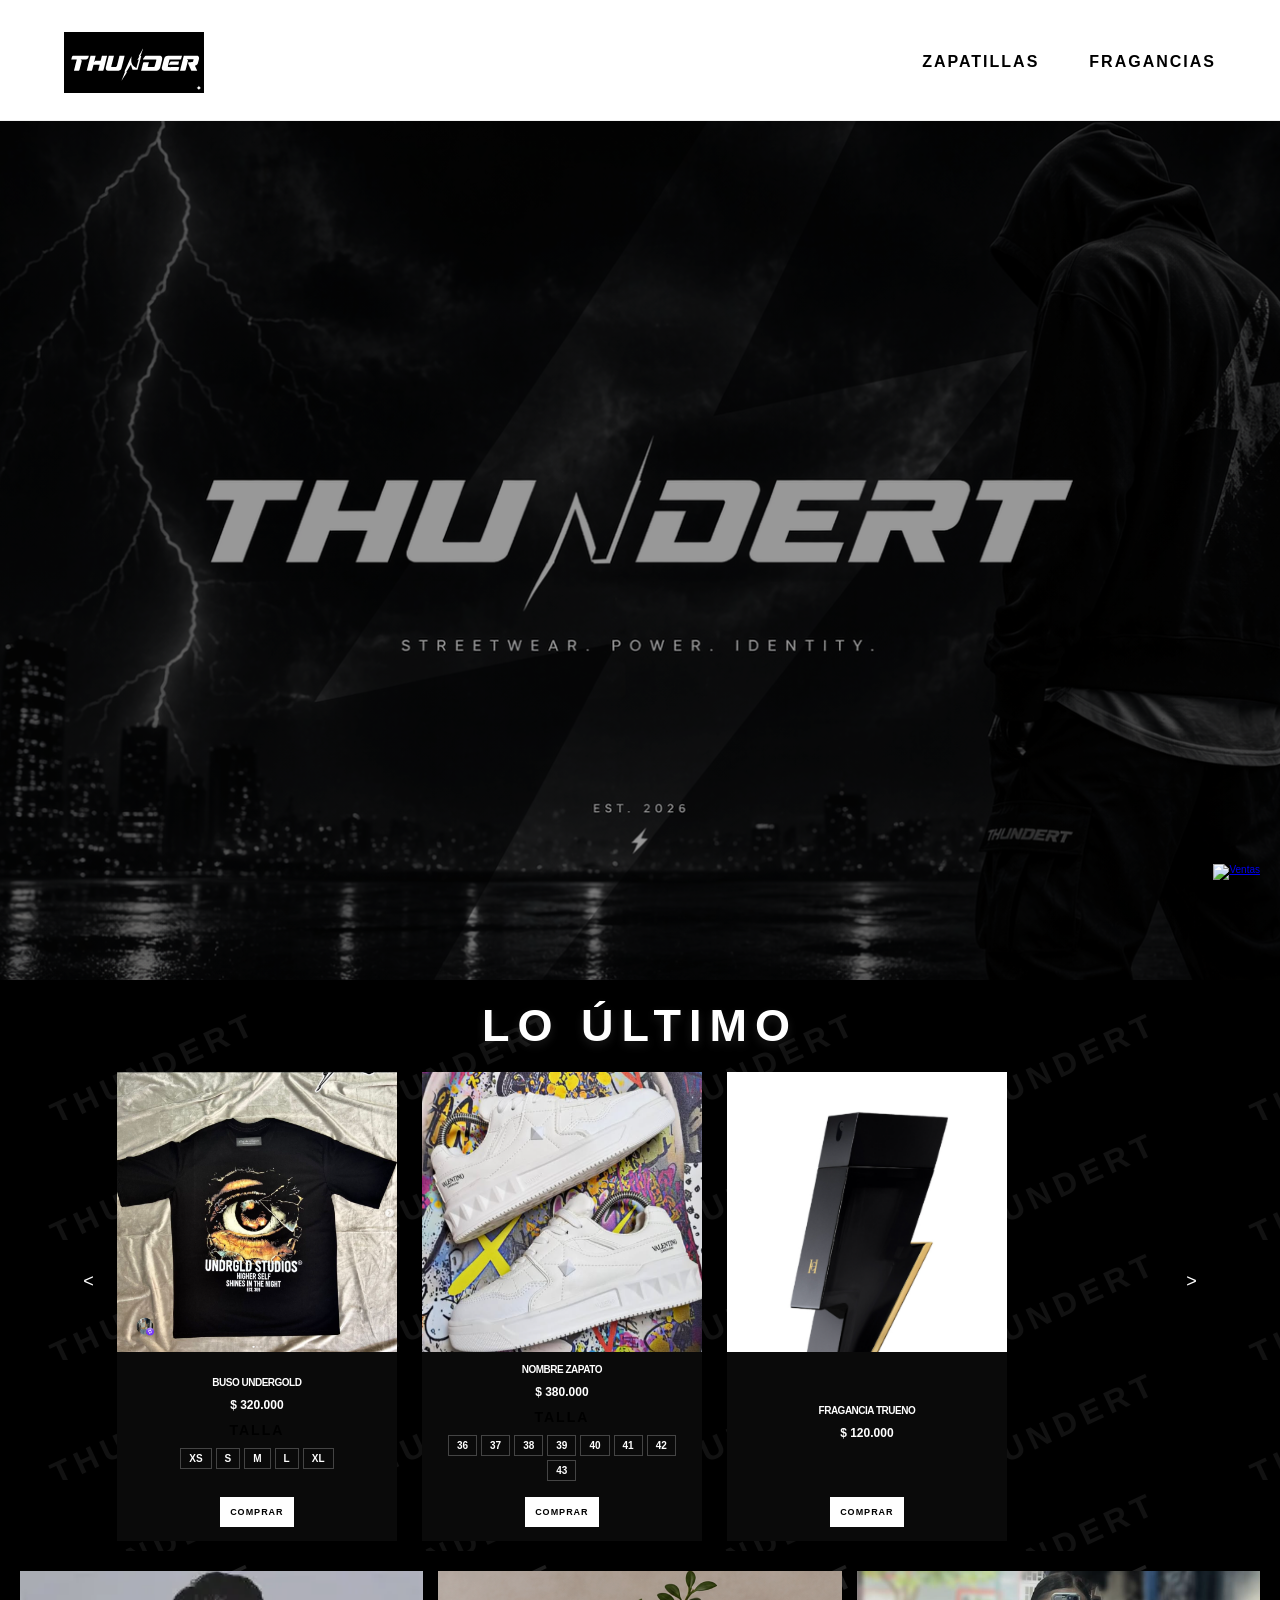
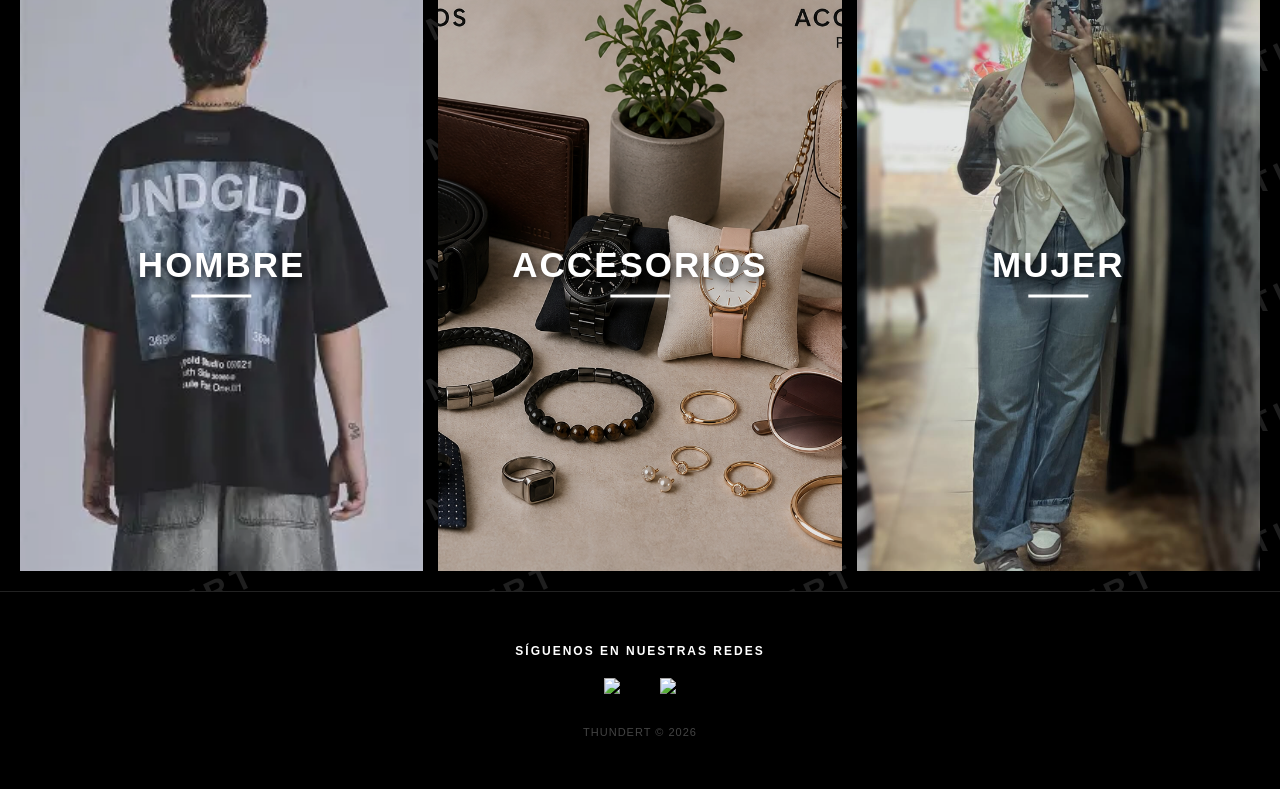
==== commit 50176fa7: "arreglos celular" ====
--- a/index.html
+++ b/index.html
@@ -69,8 +69,9 @@
         }
         .ultimo-ind img.producto {
             width: 100% !important;
-            aspect-ratio: 3/4 !important;
+            aspect-ratio: 1/1 !important;
             object-fit: cover !important;
+            object-position: center top !important;
             display: block !important;
             border-radius: 0 !important;
             padding: 0 !important;
@@ -80,18 +81,18 @@
             margin-bottom: 0 !important;
         }
         .ultimo-ind:hover img.producto { transform: scale(1.03) !important; }
-        .ultimo-info { padding: 14px 10px 4px; text-align: center; }
+        .ultimo-info { padding: 12px 10px 4px; text-align: center; }
         .ultimo-ind .nombre-pro {
             color: white !important;
             font-size: 1rem !important;
-            margin: 0 0 6px !important;
+            margin: 0 0 4px !important;
             display: block !important;
         }
         .ultimo-ind .precio-ultimo {
             color: white !important;
             font-family: Arial, sans-serif !important;
             font-weight: 900 !important;
-            font-size: 1.3rem !important;
+            font-size: 1.2rem !important;
             display: block !important;
             margin-bottom: 8px !important;
         }
@@ -128,6 +129,13 @@
             letter-spacing: 1px !important;
         }
         .ultimo-ind .boton-comprar-wa:hover { background: #ddd !important; }
+
+        @media (max-width: 768px) {
+            .ultimo-ind {
+                flex: 0 0 72vw !important;
+                min-width: 72vw !important;
+            }
+        }
 
         /* === MARCA DE AGUA EN SECCIÓN CATEGORÍAS === */
         .seccion-categorias {
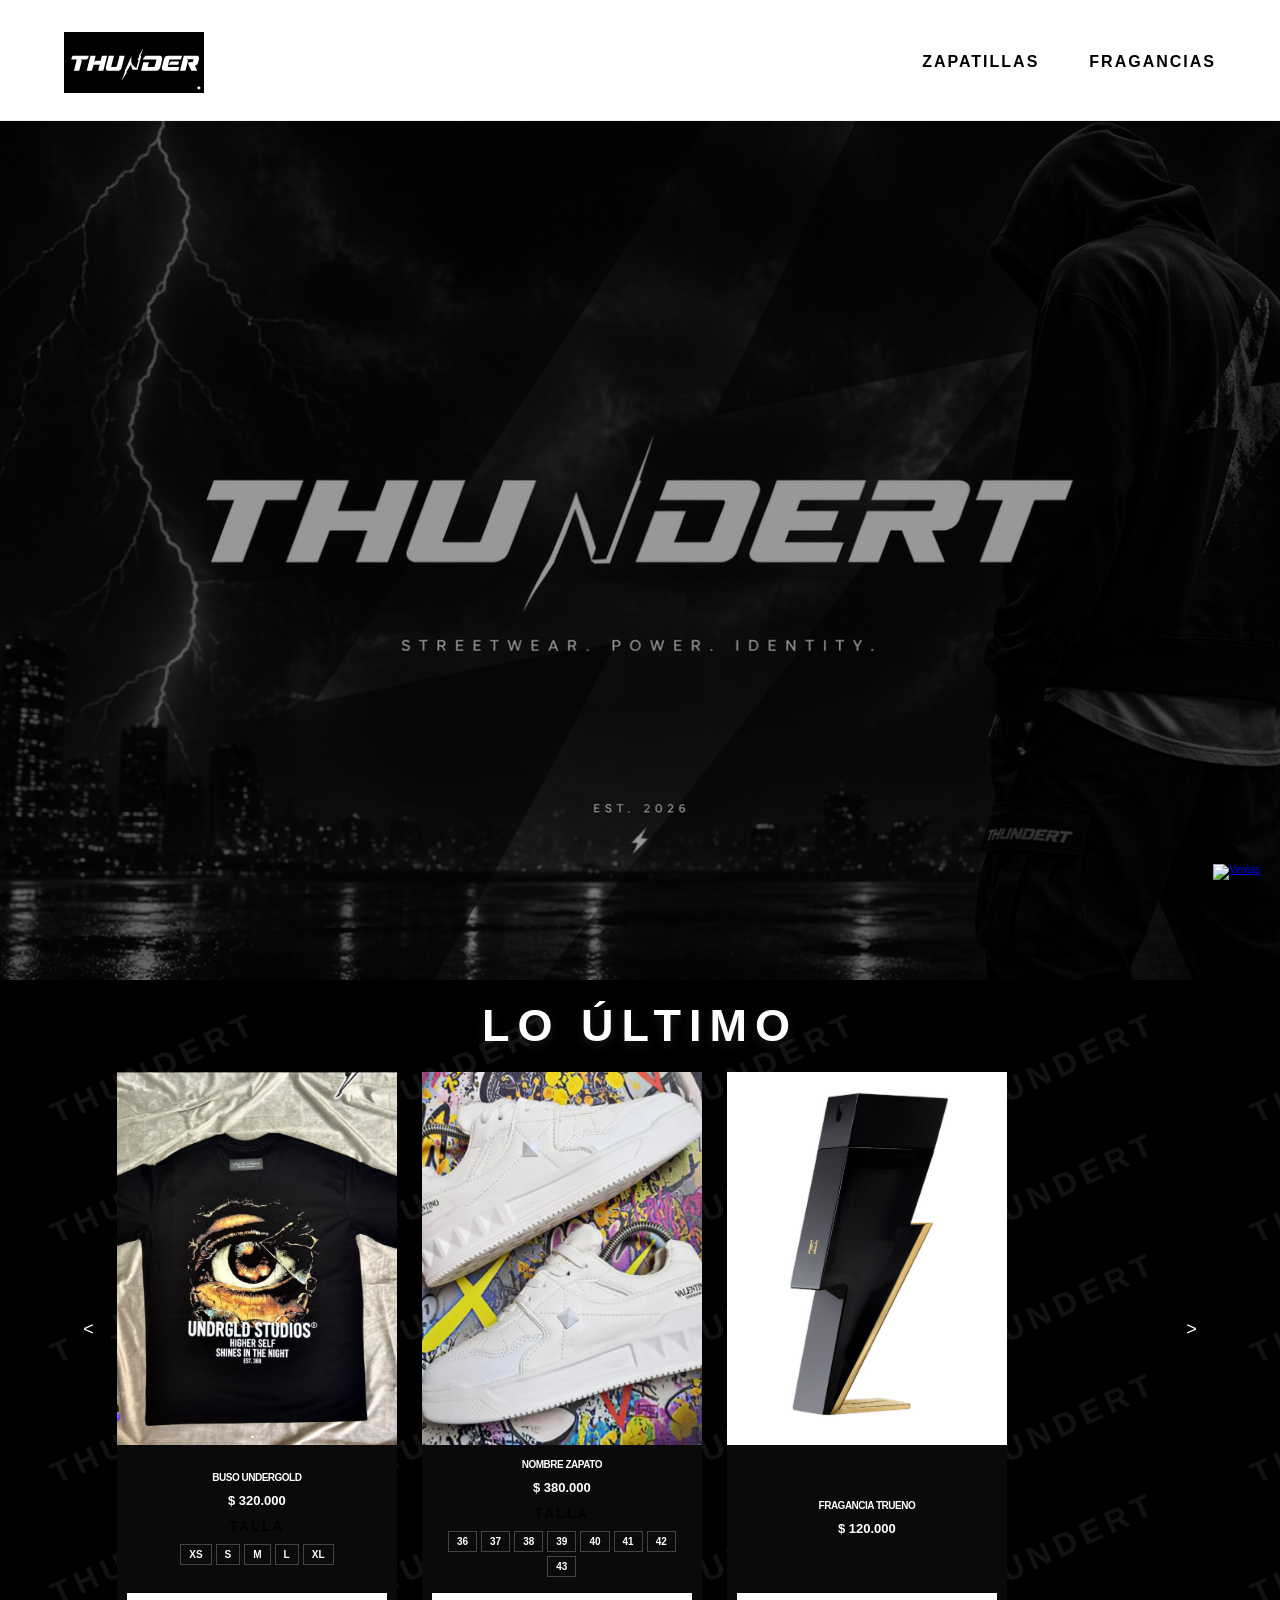
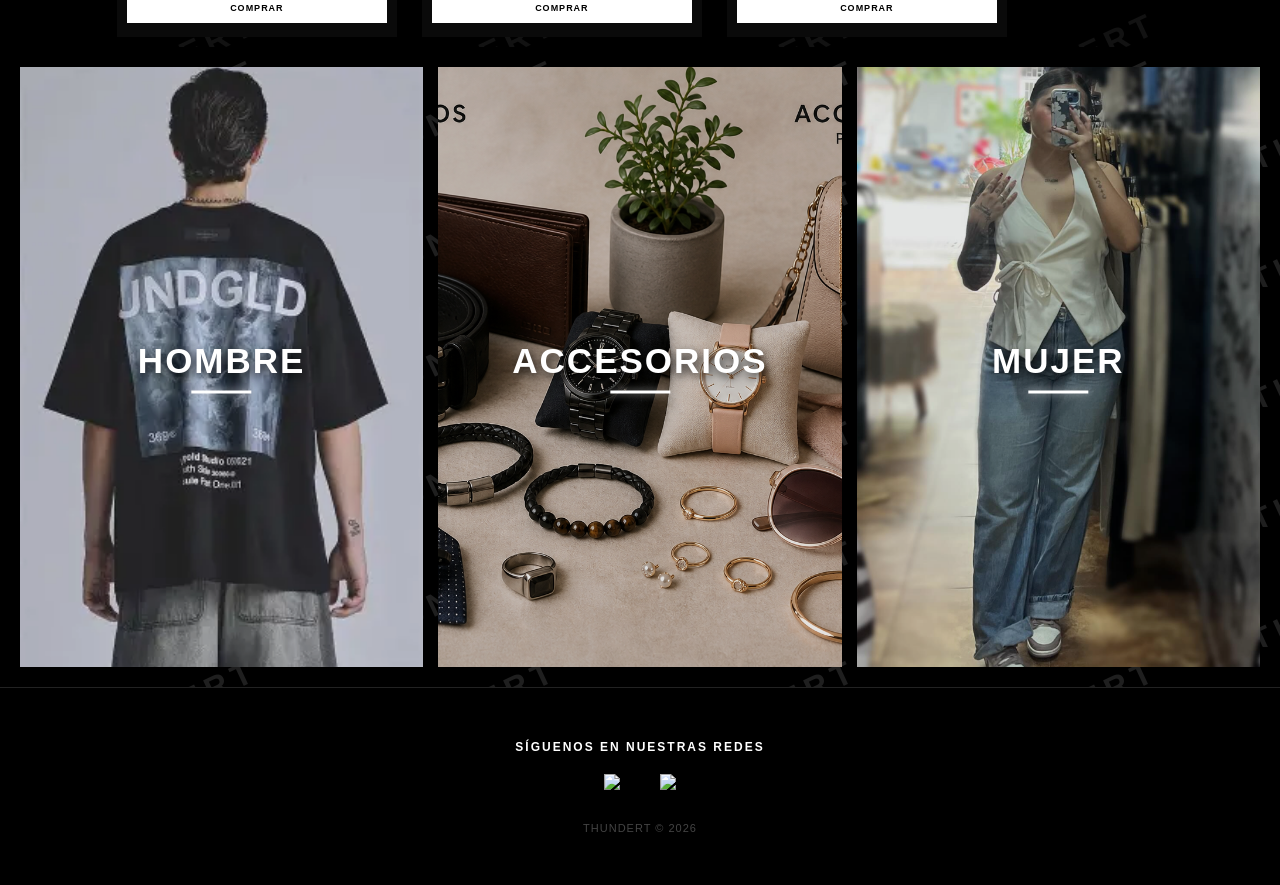
==== commit 903a4954: "ya finalizada la pagina" ====
--- a/index.html
+++ b/index.html
@@ -69,9 +69,8 @@
         }
         .ultimo-ind img.producto {
             width: 100% !important;
-            aspect-ratio: 1/1 !important;
+            aspect-ratio: 3/4 !important;
             object-fit: cover !important;
-            object-position: center top !important;
             display: block !important;
             border-radius: 0 !important;
             padding: 0 !important;
@@ -81,18 +80,18 @@
             margin-bottom: 0 !important;
         }
         .ultimo-ind:hover img.producto { transform: scale(1.03) !important; }
-        .ultimo-info { padding: 12px 10px 4px; text-align: center; }
+        .ultimo-info { padding: 14px 10px 4px; text-align: center; }
         .ultimo-ind .nombre-pro {
             color: white !important;
             font-size: 1rem !important;
-            margin: 0 0 4px !important;
+            margin: 0 0 6px !important;
             display: block !important;
         }
         .ultimo-ind .precio-ultimo {
             color: white !important;
             font-family: Arial, sans-serif !important;
             font-weight: 900 !important;
-            font-size: 1.2rem !important;
+            font-size: 1.3rem !important;
             display: block !important;
             margin-bottom: 8px !important;
         }
@@ -129,13 +128,6 @@
             letter-spacing: 1px !important;
         }
         .ultimo-ind .boton-comprar-wa:hover { background: #ddd !important; }
-
-        @media (max-width: 768px) {
-            .ultimo-ind {
-                flex: 0 0 72vw !important;
-                min-width: 72vw !important;
-            }
-        }
 
         /* === MARCA DE AGUA EN SECCIÓN CATEGORÍAS === */
         .seccion-categorias {
@@ -265,8 +257,8 @@
         <div class="bg-gray seccion-ultimo" id="contenedor-carrusel">
 
             <!-- TARJETA ROPA -->
-            <div class="ultimo-ind">
-                <img class="producto" src="img/buso1.png" alt="Buso Undergold">
+            <div class="ultimo-ind" style="background:#0a0a0a !important;background-color:#0a0a0a !important;border-radius:0 !important;padding:0 !important;border:none !important;box-shadow:none !important;min-width:280px;max-width:280px;flex-shrink:0;overflow:hidden;">
+                <img class="producto" src="img/buso1.png" alt="Buso Undergold" style="width:100%;aspect-ratio:1/1;object-fit:cover;object-position:center top;display:block;border-radius:0;padding:0;height:auto;margin:0;background:#111;">
                 <div class="ultimo-info">
                     <span class="nombre-pro">BUSO UNDERGOLD</span>
                     <span class="precio-ultimo">$ 320.000</span>
@@ -283,8 +275,9 @@
             </div>
 
             <!-- TARJETA ZAPATO -->
-            <div class="ultimo-ind">
-                <img class="producto" src="img/sneakers1.png" alt="Zapato">
+            <!-- TARJETA ZAPATO -->
+            <div class="ultimo-ind" style="background:#0a0a0a !important;background-color:#0a0a0a !important;border-radius:0 !important;padding:0 !important;border:none !important;box-shadow:none !important;min-width:280px;max-width:280px;flex-shrink:0;overflow:hidden;">
+                <img class="producto" src="img/sneakers1.png" alt="Zapato" style="width:100%;aspect-ratio:1/1;object-fit:cover;object-position:center top;display:block;border-radius:0;padding:0;height:auto;margin:0;background:#111;">
                 <div class="ultimo-info">
                     <span class="nombre-pro">NOMBRE ZAPATO</span>
                     <span class="precio-ultimo">$ 380.000</span>
@@ -304,8 +297,8 @@
             </div>
 
             <!-- TARJETA SIN TALLA (fragancias, accesorios) -->
-            <div class="ultimo-ind">
-                <img class="producto" src="img/Ptrueno.png" alt="Fragancia Trueno">
+            <div class="ultimo-ind" style="background:#0a0a0a !important;background-color:#0a0a0a !important;border-radius:0 !important;padding:0 !important;border:none !important;box-shadow:none !important;min-width:280px;max-width:280px;flex-shrink:0;overflow:hidden;">
+                <img class="producto" src="img/Ptrueno.png" alt="Fragancia Trueno" style="width:100%;aspect-ratio:1/1;object-fit:cover;object-position:center;display:block;border-radius:0;padding:0;height:auto;margin:0;background:#fff;">
                 <div class="ultimo-info">
                     <span class="nombre-pro">FRAGANCIA TRUENO</span>
                     <span class="precio-ultimo">$ 120.000</span>
--- a/css/style.css
+++ b/css/style.css
@@ -686,21 +686,26 @@
 @media (max-width: 768px) {
     .contenedor-horizontal::-webkit-scrollbar { display: none !important; }
     .ultimo-ind {
-        flex: 0 0 85% !important;
-        min-width: 85% !important;
+        flex: 0 0 55% !important;
+        min-width: 55% !important;
+        max-width: 55% !important;
     }
 }
 
 .ultimo-ind {
-    flex: 0 0 300px !important;
-    min-width: 300px !important;
-    background-color: white !important;
-    border-radius: 20px !important;
-    padding: 20px !important;
+    flex: 0 0 260px !important;
+    min-width: 260px !important;
+    max-width: 260px !important;
+    background-color: #0a0a0a !important;
+    border-radius: 0 !important;
+    padding: 0 !important;
+    border: none !important;
+    box-shadow: none !important;
     display: flex !important;
     flex-direction: column !important;
-    align-items: center !important;
+    align-items: stretch !important;
     scroll-snap-align: center !important;
+    overflow: hidden !important;
 }
 
 .nombre-pro {
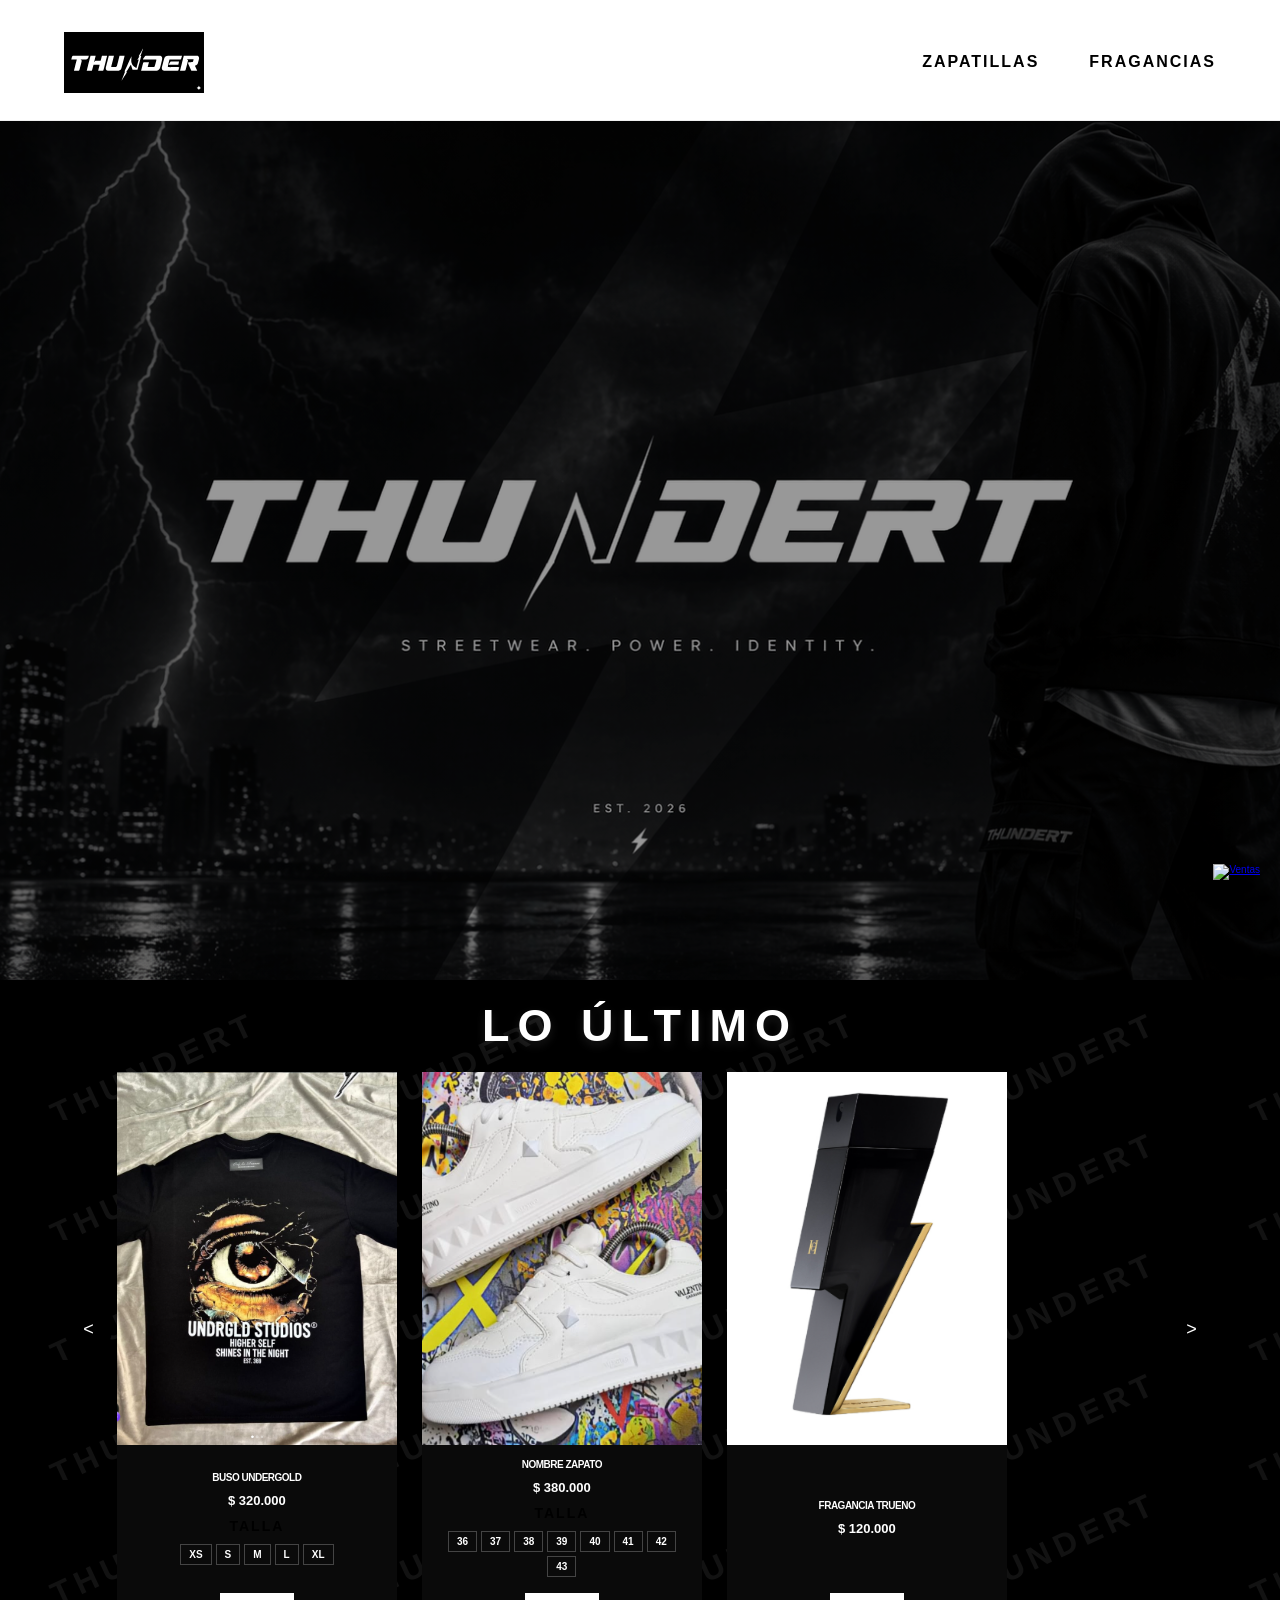
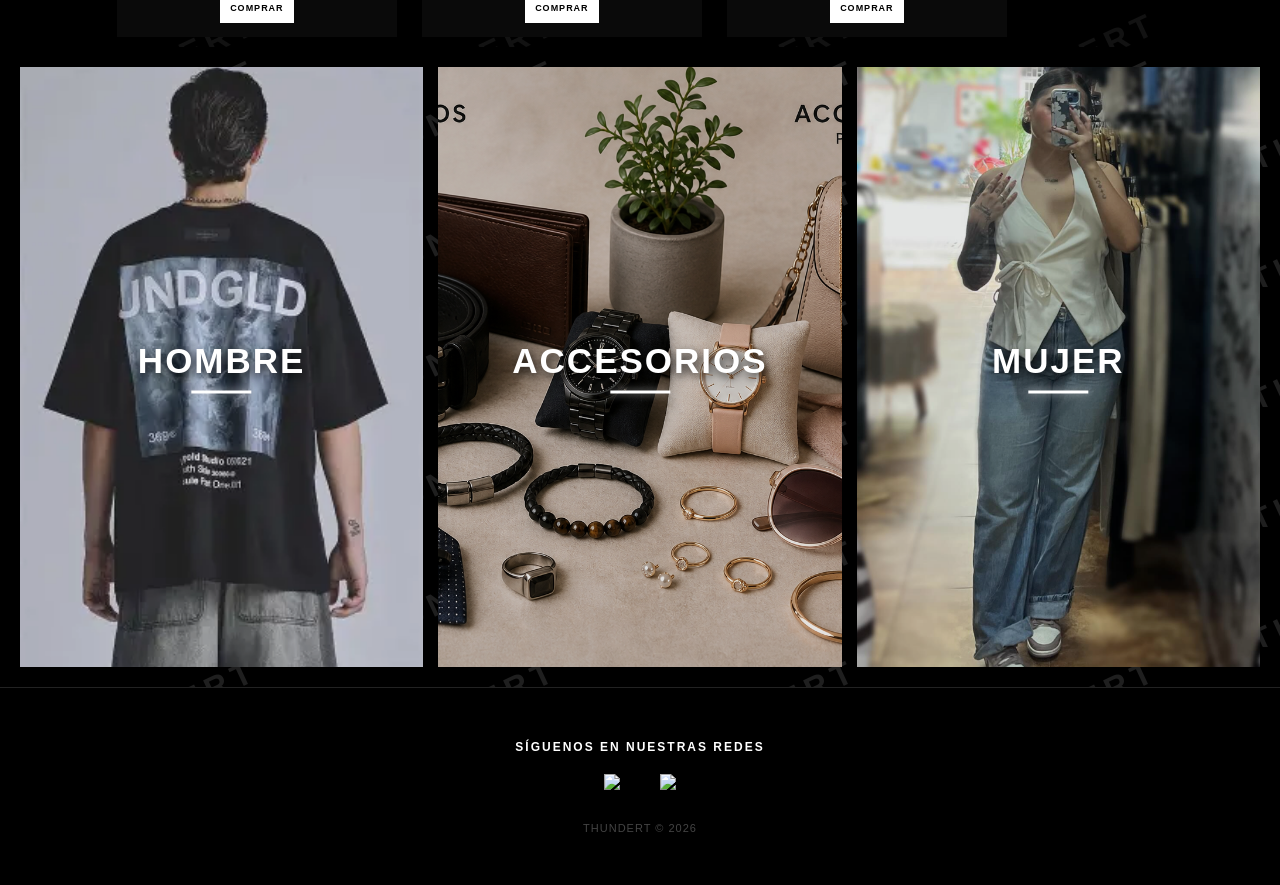
==== commit 767506b0: "arreglo" ====
--- a/index.html
+++ b/index.html
@@ -8,7 +8,7 @@
     <title>THUNDERT</title>
     <link rel="icon" href="img/favicon.png" type="image/png">
     <!-- Se actualizó la versión del CSS para forzar la lectura de los nuevos cambios -->
-    <link rel="stylesheet" href="css/style.css?v=2.0">
+    <link rel="stylesheet" href="css/style.css?v=2.1">
     <style>
         /* Estilos internos para asegurar la superposición del texto */
         .contenedor-categorias {
@@ -257,8 +257,8 @@
         <div class="bg-gray seccion-ultimo" id="contenedor-carrusel">
 
             <!-- TARJETA ROPA -->
-            <div class="ultimo-ind" style="background:#0a0a0a !important;background-color:#0a0a0a !important;border-radius:0 !important;padding:0 !important;border:none !important;box-shadow:none !important;min-width:280px;max-width:280px;flex-shrink:0;overflow:hidden;">
-                <img class="producto" src="img/buso1.png" alt="Buso Undergold" style="width:100%;aspect-ratio:1/1;object-fit:cover;object-position:center top;display:block;border-radius:0;padding:0;height:auto;margin:0;background:#111;">
+            <div class="ultimo-ind">
+                <img class="producto" src="img/buso1.png" alt="Buso Undergold">
                 <div class="ultimo-info">
                     <span class="nombre-pro">BUSO UNDERGOLD</span>
                     <span class="precio-ultimo">$ 320.000</span>
@@ -275,9 +275,8 @@
             </div>
 
             <!-- TARJETA ZAPATO -->
-            <!-- TARJETA ZAPATO -->
-            <div class="ultimo-ind" style="background:#0a0a0a !important;background-color:#0a0a0a !important;border-radius:0 !important;padding:0 !important;border:none !important;box-shadow:none !important;min-width:280px;max-width:280px;flex-shrink:0;overflow:hidden;">
-                <img class="producto" src="img/sneakers1.png" alt="Zapato" style="width:100%;aspect-ratio:1/1;object-fit:cover;object-position:center top;display:block;border-radius:0;padding:0;height:auto;margin:0;background:#111;">
+            <div class="ultimo-ind">
+                <img class="producto" src="img/sneakers1.png" alt="Zapato">
                 <div class="ultimo-info">
                     <span class="nombre-pro">NOMBRE ZAPATO</span>
                     <span class="precio-ultimo">$ 380.000</span>
@@ -297,8 +296,8 @@
             </div>
 
             <!-- TARJETA SIN TALLA (fragancias, accesorios) -->
-            <div class="ultimo-ind" style="background:#0a0a0a !important;background-color:#0a0a0a !important;border-radius:0 !important;padding:0 !important;border:none !important;box-shadow:none !important;min-width:280px;max-width:280px;flex-shrink:0;overflow:hidden;">
-                <img class="producto" src="img/Ptrueno.png" alt="Fragancia Trueno" style="width:100%;aspect-ratio:1/1;object-fit:cover;object-position:center;display:block;border-radius:0;padding:0;height:auto;margin:0;background:#fff;">
+            <div class="ultimo-ind">
+                <img class="producto" src="img/Ptrueno.png" alt="Fragancia Trueno">
                 <div class="ultimo-info">
                     <span class="nombre-pro">FRAGANCIA TRUENO</span>
                     <span class="precio-ultimo">$ 120.000</span>
--- a/css/style.css
+++ b/css/style.css
@@ -347,6 +347,12 @@
     padding: 0 60px;
 }
 
+@media (max-width: 768px) {
+    .carrusel-wrapper {
+        padding: 0 35px 0 10px !important;
+    }
+}
+
 .bg-gray.seccion-ultimo {
     display: flex;
     flex-direction: row;
@@ -686,26 +692,22 @@
 @media (max-width: 768px) {
     .contenedor-horizontal::-webkit-scrollbar { display: none !important; }
     .ultimo-ind {
-        flex: 0 0 55% !important;
-        min-width: 55% !important;
-        max-width: 55% !important;
+        flex: 0 0 60% !important;
+        min-width: 60% !important;
+        max-width: 60% !important;
     }
 }
 
 .ultimo-ind {
-    flex: 0 0 260px !important;
-    min-width: 260px !important;
-    max-width: 260px !important;
-    background-color: #0a0a0a !important;
-    border-radius: 0 !important;
-    padding: 0 !important;
-    border: none !important;
-    box-shadow: none !important;
+    flex: 0 0 300px !important;
+    min-width: 300px !important;
+    background-color: white !important;
+    border-radius: 20px !important;
+    padding: 20px !important;
     display: flex !important;
     flex-direction: column !important;
-    align-items: stretch !important;
+    align-items: center !important;
     scroll-snap-align: center !important;
-    overflow: hidden !important;
 }
 
 .nombre-pro {
